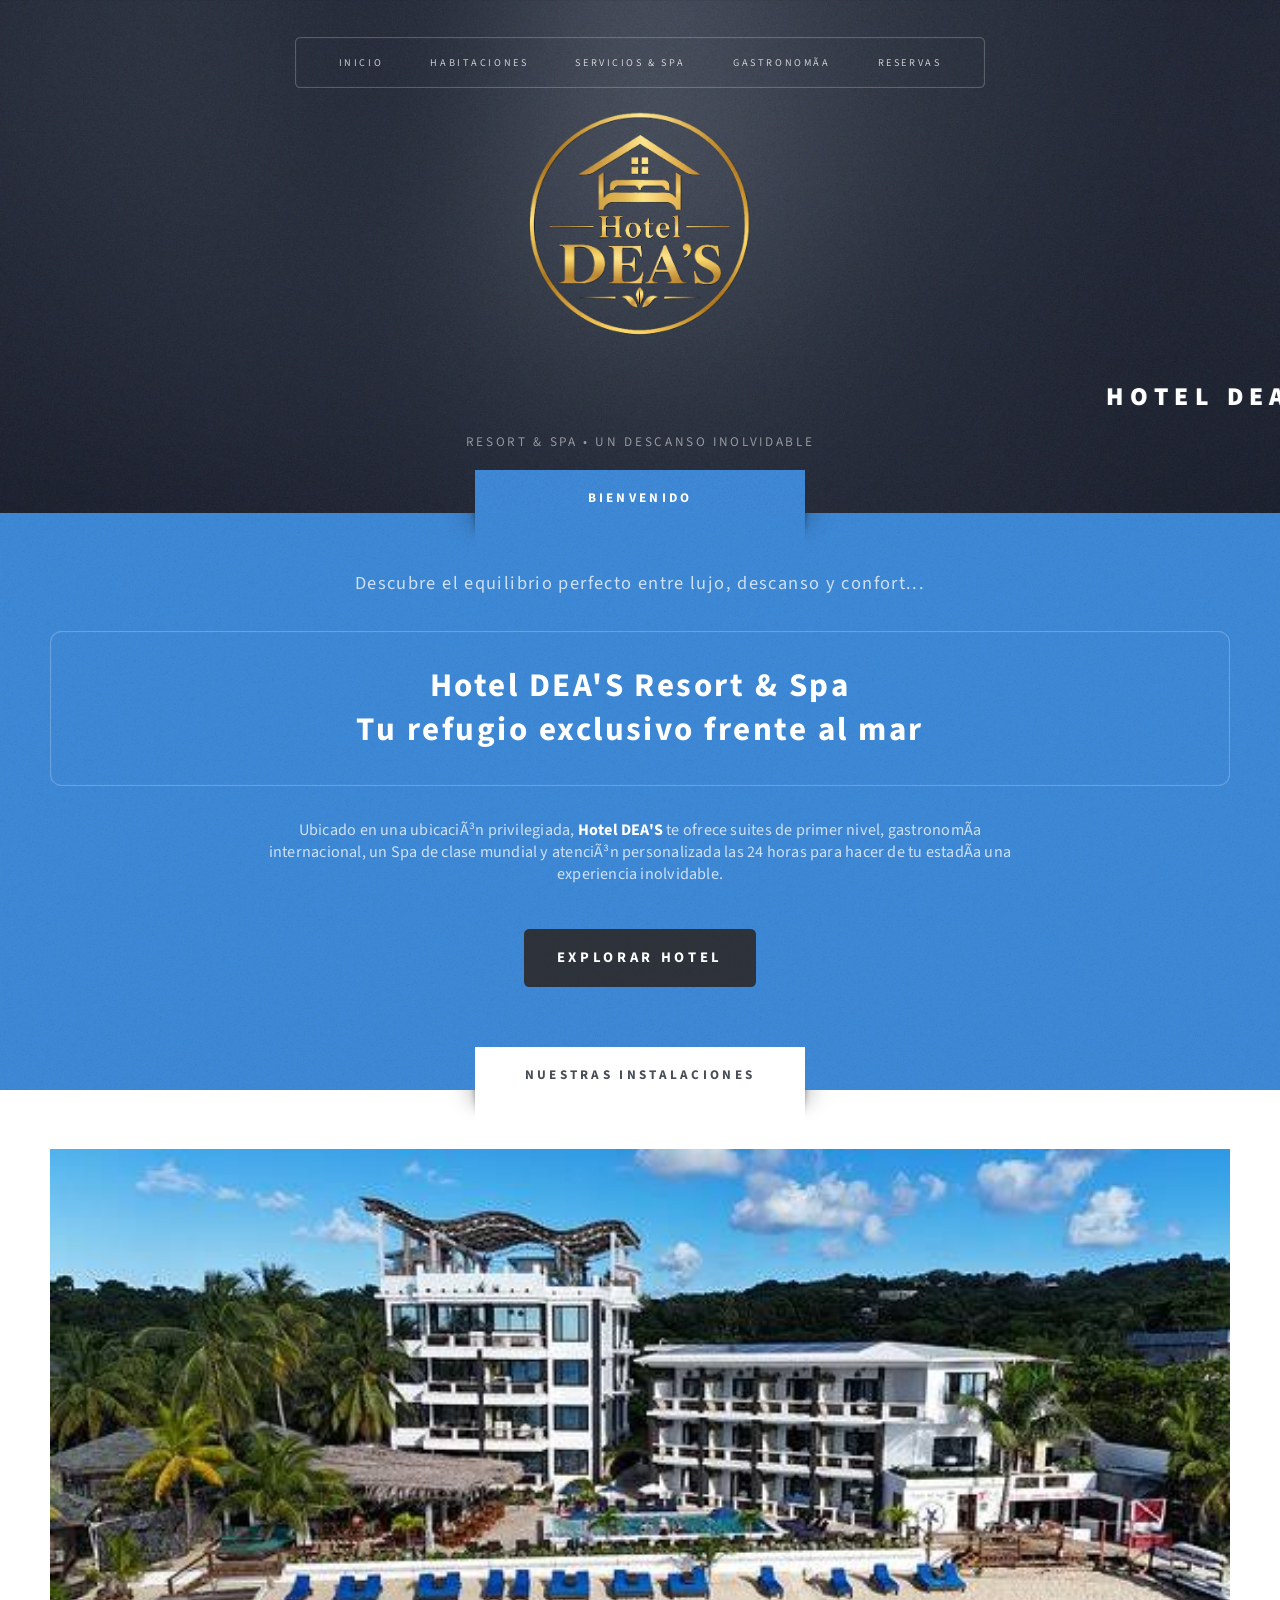
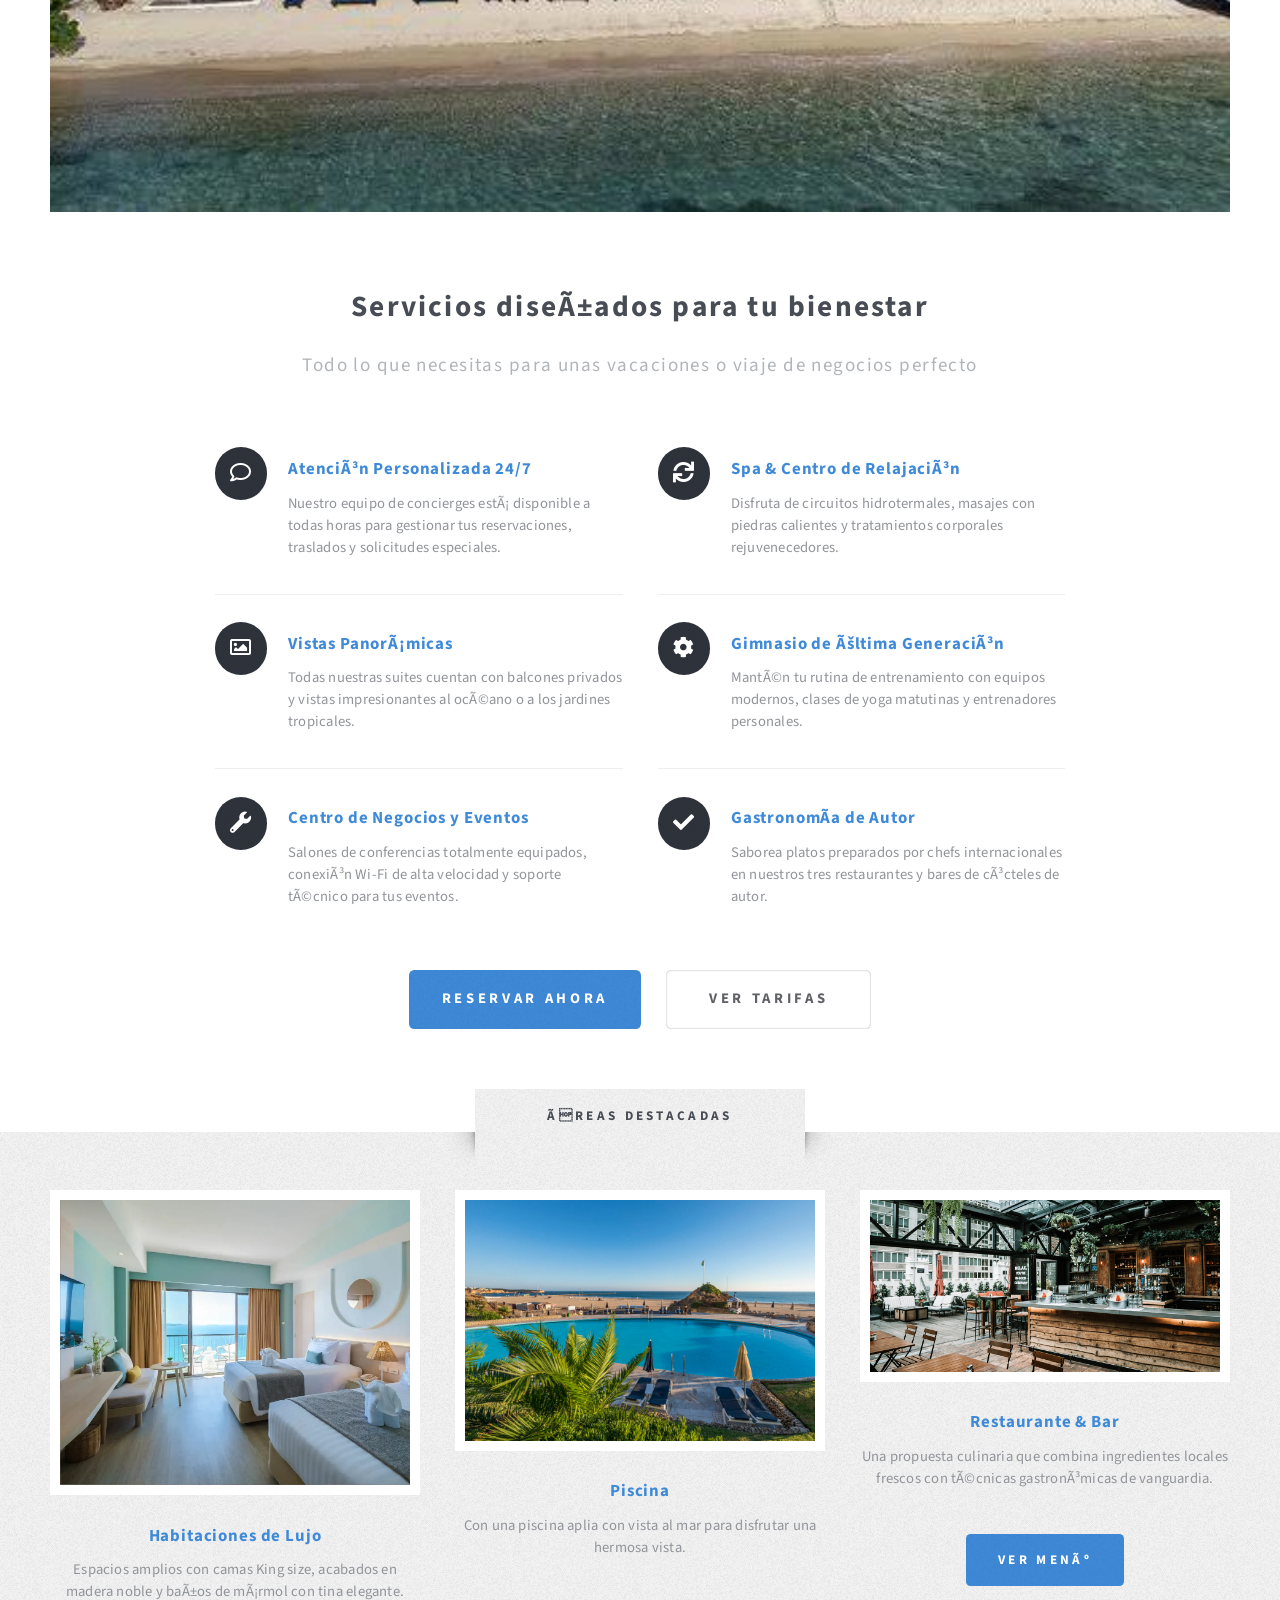
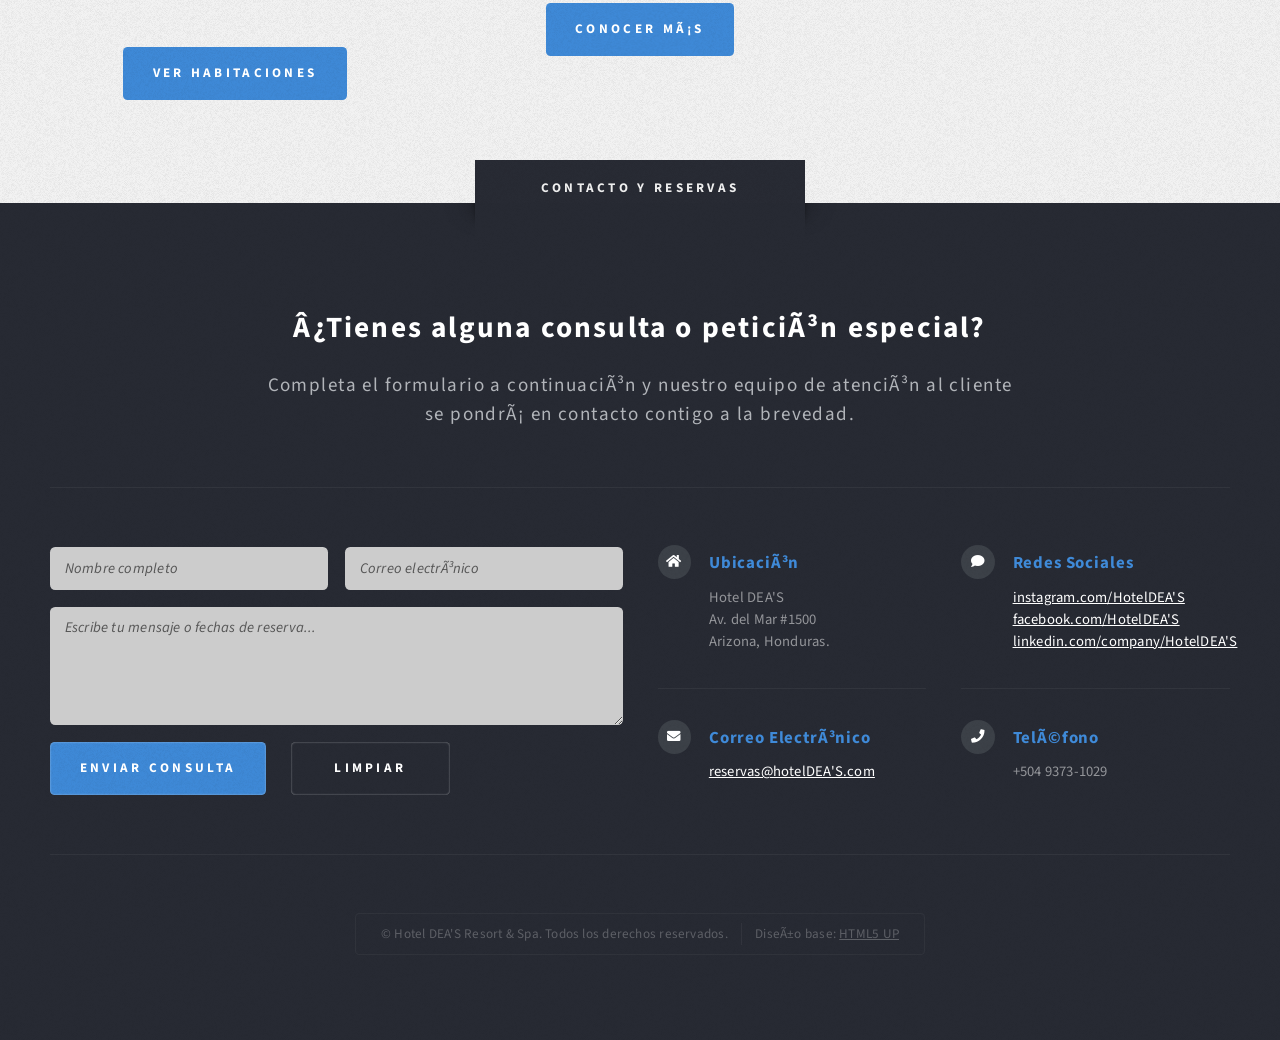
==== index.html @ a870dc94 "Update index.html" ====
<!DOCTYPE HTML>
<!--
	Escape Velocity by HTML5 UP
	html5up.net | @ajlkn
	Free for personal and commercial use under the CCA 3.0 license (html5up.net/license)
-->
<html>
	<head>
		<title>Hotel DEA'S&amp; Spa - Hotel de Lujo</title><bg color="IF90FF>
		<meta charset="utf-8" />
		<meta name="viewport" content="width=device-width, initial-scale=1, user-scalable=no" />
		<link rel="stylesheet" href="assets/css/main.css" />
			<style>
			/* Modal de Habitaciones (añadido) */
			#rooms-modal { display:none; position:fixed; top:0; left:0; width:100%; height:100%; z-index:20000; background:rgba(20,30,50,0.85); overflow-y:auto; padding:3em 1.5em; }
			#rooms-modal.open { display:block; }
			#rooms-modal .rooms-box { position:relative; background:#fff; max-width:72em; margin:0 auto; border-radius:0.35em; padding:3em 2.5em 2.5em; }
			#rooms-modal .rooms-close { position:absolute; top:0.5em; right:0.75em; background:none; border:0; box-shadow:none; color:#484d55; font-size:2em; line-height:1; height:auto; min-width:0; padding:0 0.25em; cursor:pointer; text-transform:none; letter-spacing:0; }
			#rooms-modal .rooms-close:hover { background:none; color:#3f8ad8; }
			#rooms-modal h2.rooms-title { text-align:center; font-size:1.75em; letter-spacing:0.075em; margin:0 0 0.25em 0; }
			#rooms-modal p.rooms-sub { text-align:center; margin:0 0 2em 0; }
			#rooms-modal h3.rooms-group { margin:1.5em 0 1em 0; padding-bottom:0.5em; border-bottom:solid 1px #eee; letter-spacing:0.05em; }
			#rooms-modal .rooms-grid { display:flex; flex-wrap:wrap; margin:0 -1em; }
			#rooms-modal .room-card { width:33.3333%; padding:0 1em; margin-bottom:2em; }
			#rooms-modal .room-card img { display:block; width:100%; height:12em; object-fit:cover; border-radius:0.35em; margin-bottom:1em; background:#eee; }
			#rooms-modal .room-card h4 { font-weight:700; color:#484d55; font-size:1.1em; margin:0 0 0.25em 0; }
			#rooms-modal .room-card p { margin:0 0 0.75em 0; font-size:0.9em; line-height:1.5em; }
			#rooms-modal .room-price { color:#3f8ad8; font-weight:700; font-size:1.2em; margin-bottom:0.75em !important; }
			#rooms-modal .room-price small { color:#919499; font-weight:400; font-size:0.7em; }
			#rooms-modal .room-card.highlight-card img { box-shadow:0 0 0 4px #3f8ad8; }
			#rooms-modal .room-card .button { min-width:0; width:100%; height:3em; line-height:3em; font-size:0.8em; }
			@media screen and (max-width: 980px) { #rooms-modal .room-card { width:50%; } }
			@media screen and (max-width: 736px) { #rooms-modal { padding:1em 0.5em; } #rooms-modal .rooms-box { padding:3em 1em 1em; } #rooms-modal .room-card { width:100%; } }
		</style>
	</head>
	<body class="homepage is-preload">
		<div id="page-wrapper">

			<!-- Header -->
				<section id="header" class="wrapper">

					<!-- Logo -->
						<div id="logo">
                            <img src='images/Hotel logo.png' height="260" width="260"><br>
                            <br>
						<marquee> 
							<h1><a href="index.html">Hotel DEA'S</a></h1>
						</marquee>
							<p>Resort &amp; Spa &bull; Un descanso inolvidable</p>
						</div>

					<!-- Nav -->
						<nav id="nav">
							<ul>
								<li class="current"><a href="index.html">Inicio</a></li>
								<li>
									<a href="#habitaciones">Habitaciones</a>
									<ul>
										<li><a href="#hab-amplia">Habitacion Amplia</a></li>
										<li><a href="#hab-junior">Habitacion Junior</a></li>
										<li><a href="#hab-premium">Habitación Premium</a></li>
										<li>
											<a href="#">Experiencias VIP</a>
											<ul>
												<li><a href="#hab-balcon">Habitaion con Balcón</a></li>
												<li><a href="#hab-piscina">Piscina Privada</a></li>
												<li><a href="#hab-chef">Chef en Habitación</a></li>
												<li><a href="#hab-mayordomo">Servicio de Mayordomo</a></li>
											</ul>
										</li>
										<li><a href="#">Ofertas Especiales</a></li>
									</ul>
								</li>
								<li><a href="left-sidebar.html">Servicios &amp; Spa</a></li>
								<li><a href="right-sidebar.html">Gastronomía</a></li>
								<li><a href="no-sidebar.html">Reservas</a></li>
							</ul>
						</nav>

				</section>

			<!-- Intro -->
				<section id="intro" class="wrapper style1">
					<div class="title">Bienvenido</div>
					<div class="container">
						<p class="style1">Descubre el equilibrio perfecto entre lujo, descanso y confort...</p>
						<p class="style2">
							Hotel DEA'S Resort &amp; Spa<br class="mobile-hide" />
							Tu refugio exclusivo frente al mar
						</p>
						<p class="style3">Ubicado en una ubicación privilegiada, <strong>Hotel DEA'S</strong> te ofrece suites de primer nivel, gastronomía internacional, un Spa de clase mundial y atención personalizada las 24 horas para hacer de tu estadía una experiencia inolvidable.</p>
						<ul class="actions">
							<li><a href="#main" class="button style3 large">Explorar Hotel</a></li>
						</ul>
					</div>
				</section>

			<!-- Main -->
				<section id="main" class="wrapper style2">
					<div class="title">Nuestras Instalaciones</div>
					<div class="container">

						<!-- Image -->
							<a href="#" class="image featured">
								<img src='images/INSTAA.jpg'  alt="Vista exterior de Hotel DEA'S Resort" />
							</a>

						<!-- Features -->
							<section id="features">
								<header class="style1">
									<h2>Servicios diseñados para tu bienestar</h2>
									<p>Todo lo que necesitas para unas vacaciones o viaje de negocios perfecto</p>
								</header>
								<div class="feature-list">
									<div class="row">
										<div class="col-6 col-12-medium">
											<section>
												<h3 class="icon fa-comment">Atención Personalizada 24/7</h3>
												<p>Nuestro equipo de concierges está disponible a todas horas para gestionar tus reservaciones, traslados y solicitudes especiales.</p>
											</section>
										</div>
										<div class="col-6 col-12-medium">
											<section>
												<h3 class="icon solid fa-sync">Spa &amp; Centro de Relajación</h3>
												<p>Disfruta de circuitos hidrotermales, masajes con piedras calientes y tratamientos corporales rejuvenecedores.</p>
											</section>
										</div>
										<div class="col-6 col-12-medium">
											<section>
												<h3 class="icon fa-image">Vistas Panorámicas</h3>
												<p>Todas nuestras suites cuentan con balcones privados y vistas impresionantes al océano o a los jardines tropicales.</p>
											</section>
										</div>
										<div class="col-6 col-12-medium">
											<section>
												<h3 class="icon solid fa-cog">Gimnasio de Última Generación</h3>
												<p>Mantén tu rutina de entrenamiento con equipos modernos, clases de yoga matutinas y entrenadores personales.</p>
											</section>
										</div>
										<div class="col-6 col-12-medium">
											<section>
												<h3 class="icon solid fa-wrench">Centro de Negocios y Eventos</h3>
												<p>Salones de conferencias totalmente equipados, conexión Wi-Fi de alta velocidad y soporte técnico para tus eventos.</p>
											</section>
										</div>
										<div class="col-6 col-12-medium">
											<section>
												<h3 class="icon solid fa-check">Gastronomía de Autor</h3>
												<p>Saborea platos preparados por chefs internacionales en nuestros tres restaurantes y bares de cócteles de autor.</p>
											</section>
										</div>
									</div>
								</div>
								<ul class="actions special">
									<li><a href="#" class="button style1 large">Reservar Ahora</a></li>
									<li><a href="#" class="button style2 large">Ver Tarifas</a></li>
								</ul>
							</section>

					</div>
				</section>

			<!-- Highlights -->
				<section id="highlights" class="wrapper style3">
					<div class="title">Áreas Destacadas</div>
					<div class="container">
						<div class="row aln-center">
							<div class="col-4 col-12-medium">
								<section class="highlight">
									<a href="#" class="image featured"><img src='images/Hbitacion Hotel.webp' alt="Habitaciones Deluxe" /></a>
									<h3><a href="#">Habitaciones de Lujo</a></h3>
									<p>Espacios amplios con camas King size, acabados en madera noble y baños de mármol con tina elegante.</p>
									<ul class="actions">
										<li><a href="#" class="button style1">Ver Habitaciones</a></li>
									</ul>
								</section>
							</div>
							<div class="col-4 col-12-medium">
								<section class="highlight">
									<a href="#" class="image featured"><img src='images/Piscina Hotel.jpg' alt="Piscina Infinity" /></a>
									<h3><a href="#">Piscina</a></h3>
									<p>Con una piscina aplia con vista al mar para disfrutar una hermosa vista.</p>
									<ul class="actions">
										<li><a href="#" class="button style1">Conocer Más</a></li>
									</ul>
								</section>
							</div>
							<div class="col-4 col-12-medium">
								<section class="highlight">
									<a href="#" class="image featured"><img src='images/Restaurante, bar Hotel.png' alt="Restaurante Gourmet" /></a>
									<h3><a href="#">Restaurante &amp; Bar</a></h3>
									<p>Una propuesta culinaria que combina ingredientes locales frescos con técnicas gastronómicas de vanguardia.</p>
									<ul class="actions">
										<li><a href="#" class="button style1">Ver Menú</a></li>
									</ul>
								</section>
							</div>
						</div>
					</div>
				</section>

			<!-- Footer -->
				<section id="footer" class="wrapper">
					<div class="title">Contacto y Reservas</div>
					<div class="container">
						<header class="style1">
							<h2>¿Tienes alguna consulta o petición especial?</h2>
							<p>
								Completa el formulario a continuación y nuestro equipo de atención al cliente<br />
								se pondrá en contacto contigo a la brevedad.
							</p>
						</header>
						<div class="row">
							<div class="col-6 col-12-medium">

								<!-- Contact Form -->
									<section>
										<form method="post" action="#">
											<div class="row gtr-50">
												<div class="col-6 col-12-small">
													<input type="text" name="name" id="contact-name" placeholder="Nombre completo" />
												</div>
												<div class="col-6 col-12-small">
													<input type="text" name="email" id="contact-email" placeholder="Correo electrónico" />
												</div>
												<div class="col-12">
													<textarea name="message" id="contact-message" placeholder="Escribe tu mensaje o fechas de reserva..." rows="4"></textarea>
												</div>
												<div class="col-12">
													<ul class="actions">
														<li><input type="submit" class="style1" value="Enviar Consulta" /></li>
														<li><input type="reset" class="style2" value="Limpiar" /></li>
													</ul>
												</div>
											</div>
										</form>
									</section>

							</div>
							<div class="col-6 col-12-medium">

								<!-- Contact -->
									<section class="feature-list small">
										<div class="row">
											<div class="col-6 col-12-small">
												<section>
													<h3 class="icon solid fa-home">Ubicación</h3>
													<p>
														Hotel DEA'S<br />
														Av. del Mar #1500<br />
														Arizona, Honduras.
													</p>
												</section>
											</div>
											<div class="col-6 col-12-small">
												<section>
													<h3 class="icon solid fa-comment">Redes Sociales</h3>
													<p>
														<a href="#">instagram.com/HotelDEA'S</a><br />
														<a href="#">facebook.com/HotelDEA'S</a><br />
														<a href="#">linkedin.com/company/HotelDEA'S</a>
													</p>
												</section>
											</div>
											<div class="col-6 col-12-small">
												<section>
													<h3 class="icon solid fa-envelope">Correo Electrónico</h3>
													<p>
														<a href="mailto:reservas@grandhorizon.com">reservas@hotelDEA'S.com</a>
													</p>
												</section>
											</div>
											<div class="col-6 col-12-small">
												<section>
													<h3 class="icon solid fa-phone">Teléfono</h3>
													<p>
														+504 9373-1029
													</p>
												</section>
											</div>
										</div>
									</section>

							</div>
						</div>
						<div id="copyright">
							<ul>
								<li>&copy; Hotel DEA'S Resort &amp; Spa. Todos los derechos reservados.</li><li>Diseño base: <a href="http://html5up.net">HTML5 UP</a></li>
							</ul>
						</div>
					</div>
				</section>

		</div>

		<!-- Modal Habitaciones (añadido) -->
		<div id="rooms-modal" aria-hidden="true">
			<div class="rooms-box">
				<button type="button" class="rooms-close" aria-label="Cerrar">&times;</button>
				<h2 class="rooms-title">Nuestras Habitaciones</h2>
				<p class="rooms-sub">Tarifas por noche en dólares (USD). Impuestos no incluidos.</p>
				<h3 class="rooms-group">Habitaciones</h3>
				<div class="rooms-grid" id="rooms-grid-main"></div>
				<h3 class="rooms-group">Experiencias VIP</h3>
				<div class="rooms-grid" id="rooms-grid-vip"></div>
			</div>
		</div>

		<script>
		(function () {
			var FALLBACK = 'images/Hbitacion Hotel.webp';

			// ====== RUTAS DE IMÁGENES DE LAS HABITACIONES ======
			// Cambia solo estas líneas. Usa "/" o "\\" (doble barra invertida), nunca "\" sola.
			var RUTAS = {
				'hab-amplia':    'images/Habitacion Amplia.jpg',
				'hab-junior':    'images/Pequenita Hotel.jpg',
				'hab-premium':   'images/Premium.jpg',
				'hab-balcon':    'images/Balcon Hotel.jpg',
				'hab-piscina':   'images/Privada.jpg',
				'hab-chef':      'images/Chef.jpg',
				'hab-mayordomo': 'images/Mayordomo.jpg'
			};
			// ===================================================

			var rooms = [
				{ id: 'hab-amplia', name: 'Habitación Amplia', img: RUTAS['hab-amplia'], price: 120, desc: 'Espacio cómodo con cama King size, aire acondicionado y baño privado.' },
				{ id: 'hab-junior', name: 'Habitación Junior', img: RUTAS['hab-junior'], price: 180, desc: 'Suite junior con área de estar, minibar y vista a los jardines.' },
				{ id: 'hab-premium', name: 'Habitación Premium', img: RUTAS['hab-premium'], price: 260, desc: 'Suite de lujo con acabados en madera noble, tina de mármol y vista al mar.' }
			];
			var vip = [
				{ id: 'hab-balcon', name: 'Habitación con Balcón', img: RUTAS['hab-balcon'], price: 320, desc: 'Balcón privado con vista panorámica al océano.' },
				{ id: 'hab-piscina', name: 'Piscina Privada', img: RUTAS['hab-piscina'], price: 450, desc: 'Suite con piscina privada y área de descanso exterior.' },
				{ id: 'hab-chef', name: 'Chef en Habitación', img: RUTAS['hab-chef'], price: 520, desc: 'Cena de autor preparada por un chef en tu habitación.' },
				{ id: 'hab-mayordomo', name: 'Servicio de Mayordomo', img: RUTAS['hab-mayordomo'], price: 600, desc: 'Mayordomo personal disponible las 24 horas durante tu estadía.' }
			];

			function card(r) {
				var d = document.createElement('div');
				d.className = 'room-card';
				d.id = 'card-' + r.id;
				var img = document.createElement('img');
				img.alt = r.name;
				img.src = r.img;
				img.onerror = function () { this.onerror = null; this.src = FALLBACK; };
				var h = document.createElement('h4'); h.textContent = r.name;
				var p = document.createElement('p'); p.textContent = r.desc;
				var pr = document.createElement('p'); pr.className = 'room-price';
				pr.innerHTML = '$' + r.price + ' <small>/ noche</small>';
				var a = document.createElement('a'); a.href = '#footer'; a.className = 'button style1 room-book'; a.textContent = 'Reservar';
				d.appendChild(img); d.appendChild(h); d.appendChild(p); d.appendChild(pr); d.appendChild(a);
				return d;
			}
			rooms.forEach(function (r) { document.getElementById('rooms-grid-main').appendChild(card(r)); });
			vip.forEach(function (r) { document.getElementById('rooms-grid-vip').appendChild(card(r)); });

			var modal = document.getElementById('rooms-modal');
			function openModal(id) {
				Array.prototype.forEach.call(modal.querySelectorAll('.highlight-card'), function (c) { c.classList.remove('highlight-card'); });
				modal.classList.add('open');
				modal.setAttribute('aria-hidden', 'false');
				document.body.style.overflow = 'hidden';
				modal.scrollTop = 0;
				if (id) {
					var c = document.getElementById('card-' + id);
					if (c) { c.classList.add('highlight-card'); modal.scrollTop = c.offsetTop - 80; }
				}
			}
			function closeModal() {
				modal.classList.remove('open');
				modal.setAttribute('aria-hidden', 'true');
				document.body.style.overflow = '';
			}

			// Delegado en captura: funciona también con el menú móvil (navPanel)
			document.addEventListener('click', function (e) {
				var a = e.target.closest ? e.target.closest('a') : null;
				if (a && a.getAttribute('href') && /^#(habitaciones|hab-)/.test(a.getAttribute('href')) && !modal.contains(a)) {
					e.preventDefault();
					e.stopPropagation();
					var href = a.getAttribute('href').slice(1);
					openModal(href === 'habitaciones' ? null : href);
					return;
				}
				if (modal.classList.contains('open')) {
					if (e.target === modal || (e.target.closest && e.target.closest('.rooms-close'))) closeModal();
					else if (a && a.classList.contains('room-book')) closeModal();
				}
			}, true);
			document.addEventListener('keydown', function (e) { if (e.key === 'Escape') closeModal(); });
		})();
		</script>

		<!-- Scripts -->
			<script src="assets/js/jquery.min.js"></script>
			<script src="assets/js/jquery.dropotron.min.js"></script>
			<script src="assets/js/browser.min.js"></script>
			<script src="assets/js/breakpoints.min.js"></script>
			<script src="assets/js/util.js"></script>
			<script src="assets/js/main.js"></script>

	</body>
</html>
---- assets/css/main.css ----
@import url("fontawesome-all.min.css");
@import url("https://fonts.googleapis.com/css?family=Source+Sans+Pro:400,400italic,700,900");

/*
	Escape Velocity by HTML5 UP
	html5up.net | @ajlkn
	Free for personal and commercial use under the CCA 3.0 license (html5up.net/license)
*/

html, body, div, span, applet, object,
iframe, h1, h2, h3, h4, h5, h6, p, blockquote,
pre, a, abbr, acronym, address, big, cite,
code, del, dfn, em, img, ins, kbd, q, s, samp,
small, strike, strong, sub, sup, tt, var, b,
u, i, center, dl, dt, dd, ol, ul, li, fieldset,
form, label, legend, table, caption, tbody,
tfoot, thead, tr, th, td, article, aside,
canvas, details, embed, figure, figcaption,
footer, header, hgroup, menu, nav, output, ruby,
section, summary, time, mark, audio, video {
	margin: 0;
	padding: 0;
	border: 0;
	font-size: 100%;
	font: inherit;
	vertical-align: baseline;}

article, aside, details, figcaption, figure,
footer, header, hgroup, menu, nav, section {
	display: block;}

body {
	line-height: 1;
}

ol, ul {
	list-style: none;
}

blockquote, q {
	quotes: none;
}

	blockquote:before, blockquote:after, q:before, q:after {
		content: '';
		content: none;
	}

table {
	border-collapse: collapse;
	border-spacing: 0;
}

body {
	-webkit-text-size-adjust: none;
}

mark {
	background-color: transparent;
	color: inherit;
}

input::-moz-focus-inner {
	border: 0;
	padding: 0;
}

input, select, textarea {
	-moz-appearance: none;
	-webkit-appearance: none;
	-ms-appearance: none;
	appearance: none;
}

/* Basic */

	@-ms-viewport {
		width: device-width;
	}

	html {
		box-sizing: border-box;
	}

	*, *:before, *:after {
		box-sizing: inherit;
	}

	body.is-preload *, body.is-preload *:before, body.is-preload *:after {
		-moz-animation: none !important;
		-webkit-animation: none !important;
		-ms-animation: none !important;
		animation: none !important;
		-moz-transition: none !important;
		-webkit-transition: none !important;
		-ms-transition: none !important;
		transition: none !important;
	}

	body, input, textarea, select {
		font-family: 'Source Sans Pro', sans-serif;
		font-weight: 400;
		color: #919499;
		font-size: 14pt;
		line-height: 1.75em;
		letter-spacing: 0.025em;
	}

	h1, h2, h3, h4, h5, h6 {
		font-weight: 700;
		color: #484d55;
	}

		h1 a, h2 a, h3 a, h4 a, h5 a, h6 a {
			color: inherit;
			text-decoration: none;
		}

	a {
		-moz-transition: color .25s ease-in-out;
		-webkit-transition: color .25s ease-in-out;
		-ms-transition: color .25s ease-in-out;
		transition: color .25s ease-in-out;
		text-decoration: underline;
		color: #717479;
	}

		a:hover {
			text-decoration: none;
		}

	strong, b {
		font-weight: 700;
		color: #484d55;
	}

	blockquote {
		border-left: solid 0.5em #ddd;
		padding: 1em 0 1em 2em;
		font-style: italic;
	}

	em, i {
		font-style: italic;
	}

	hr {
		border: 0;
		border-top: solid 1px #ddd;
		margin: 2em 0 2em 0;
	}

	sub {
		position: relative;
		top: 0.5em;
		font-size: 0.8em;
	}

	sup {
		position: relative;
		top: -0.5em;
		font-size: 0.8em;
	}

	.nobr {
		white-space: nowrap;
	}

	br.clear {
		clear: both;
	}

	p, ul, ol, dl, table, blockquote, form {
		margin-bottom: 2em;
	}

/* Container */

	.container {
		margin: 0 auto;
		max-width: 100%;
		width: 68em;
	}

		@media screen and (max-width: 1680px) {

			.container {
				width: 70em;
			}

		}

		@media screen and (max-width: 1280px) {

			.container {
				width: calc(100% - 100px);
			}

		}

		@media screen and (max-width: 980px) {

			.container {
				width: calc(100% - 100px);
			}

		}

		@media screen and (max-width: 736px) {

			.container {
				width: calc(100% - 40px);
			}

		}

/* Row */

	.row {
		display: flex;
		flex-wrap: wrap;
		box-sizing: border-box;
		align-items: stretch;
	}

		.row > * {
			box-sizing: border-box;
		}

		.row.gtr-uniform > * > :last-child {
			margin-bottom: 0;
		}

		.row.aln-left {
			justify-content: flex-start;
		}

		.row.aln-center {
			justify-content: center;
		}

		.row.aln-right {
			justify-content: flex-end;
		}

		.row.aln-top {
			align-items: flex-start;
		}

		.row.aln-middle {
			align-items: center;
		}

		.row.aln-bottom {
			align-items: flex-end;
		}

		.row > .imp {
			order: -1;
		}

		.row > .col-1 {
			width: 8.33333%;
		}

		.row > .off-1 {
			margin-left: 8.33333%;
		}

		.row > .col-2 {
			width: 16.66667%;
		}

		.row > .off-2 {
			margin-left: 16.66667%;
		}

		.row > .col-3 {
			width: 25%;
		}

		.row > .off-3 {
			margin-left: 25%;
		}

		.row > .col-4 {
			width: 33.33333%;
		}

		.row > .off-4 {
			margin-left: 33.33333%;
		}

		.row > .col-5 {
			width: 41.66667%;
		}

		.row > .off-5 {
			margin-left: 41.66667%;
		}

		.row > .col-6 {
			width: 50%;
		}

		.row > .off-6 {
			margin-left: 50%;
		}

		.row > .col-7 {
			width: 58.33333%;
		}

		.row > .off-7 {
			margin-left: 58.33333%;
		}

		.row > .col-8 {
			width: 66.66667%;
		}

		.row > .off-8 {
			margin-left: 66.66667%;
		}

		.row > .col-9 {
			width: 75%;
		}

		.row > .off-9 {
			margin-left: 75%;
		}

		.row > .col-10 {
			width: 83.33333%;
		}

		.row > .off-10 {
			margin-left: 83.33333%;
		}

		.row > .col-11 {
			width: 91.66667%;
		}

		.row > .off-11 {
			margin-left: 91.66667%;
		}

		.row > .col-12 {
			width: 100%;
		}

		.row > .off-12 {
			margin-left: 100%;
		}

		.row.gtr-0 {
			margin-top: 0px;
			margin-left: 0px;
		}

			.row.gtr-0 > * {
				padding: 0px 0 0 0px;
			}

			.row.gtr-0.gtr-uniform {
				margin-top: 0px;
			}

				.row.gtr-0.gtr-uniform > * {
					padding-top: 0px;
				}

		.row.gtr-25 {
			margin-top: -12.5px;
			margin-left: -12.5px;
		}

			.row.gtr-25 > * {
				padding: 12.5px 0 0 12.5px;
			}

			.row.gtr-25.gtr-uniform {
				margin-top: -12.5px;
			}

				.row.gtr-25.gtr-uniform > * {
					padding-top: 12.5px;
				}

		.row.gtr-50 {
			margin-top: -25px;
			margin-left: -25px;
		}

			.row.gtr-50 > * {
				padding: 25px 0 0 25px;
			}

			.row.gtr-50.gtr-uniform {
				margin-top: -25px;
			}

				.row.gtr-50.gtr-uniform > * {
					padding-top: 25px;
				}

		.row {
			margin-top: -50px;
			margin-left: -50px;
		}

			.row > * {
				padding: 50px 0 0 50px;
			}

			.row.gtr-uniform {
				margin-top: -50px;
			}

				.row.gtr-uniform > * {
					padding-top: 50px;
				}

		.row.gtr-150 {
			margin-top: -75px;
			margin-left: -75px;
		}

			.row.gtr-150 > * {
				padding: 75px 0 0 75px;
			}

			.row.gtr-150.gtr-uniform {
				margin-top: -75px;
			}

				.row.gtr-150.gtr-uniform > * {
					padding-top: 75px;
				}

		.row.gtr-200 {
			margin-top: -100px;
			margin-left: -100px;
		}

			.row.gtr-200 > * {
				padding: 100px 0 0 100px;
			}

			.row.gtr-200.gtr-uniform {
				margin-top: -100px;
			}

				.row.gtr-200.gtr-uniform > * {
					padding-top: 100px;
				}

		@media screen and (max-width: 1680px) {

			.row {
				display: flex;
				flex-wrap: wrap;
				box-sizing: border-box;
				align-items: stretch;
			}

				.row > * {
					box-sizing: border-box;
				}

				.row.gtr-uniform > * > :last-child {
					margin-bottom: 0;
				}

				.row.aln-left {
					justify-content: flex-start;
				}

				.row.aln-center {
					justify-content: center;
				}

				.row.aln-right {
					justify-content: flex-end;
				}

				.row.aln-top {
					align-items: flex-start;
				}

				.row.aln-middle {
					align-items: center;
				}

				.row.aln-bottom {
					align-items: flex-end;
				}

				.row > .imp-xlarge {
					order: -1;
				}

				.row > .col-1-xlarge {
					width: 8.33333%;
				}

				.row > .off-1-xlarge {
					margin-left: 8.33333%;
				}

				.row > .col-2-xlarge {
					width: 16.66667%;
				}

				.row > .off-2-xlarge {
					margin-left: 16.66667%;
				}

				.row > .col-3-xlarge {
					width: 25%;
				}

				.row > .off-3-xlarge {
					margin-left: 25%;
				}

				.row > .col-4-xlarge {
					width: 33.33333%;
				}

				.row > .off-4-xlarge {
					margin-left: 33.33333%;
				}

				.row > .col-5-xlarge {
					width: 41.66667%;
				}

				.row > .off-5-xlarge {
					margin-left: 41.66667%;
				}

				.row > .col-6-xlarge {
					width: 50%;
				}

				.row > .off-6-xlarge {
					margin-left: 50%;
				}

				.row > .col-7-xlarge {
					width: 58.33333%;
				}

				.row > .off-7-xlarge {
					margin-left: 58.33333%;
				}

				.row > .col-8-xlarge {
					width: 66.66667%;
				}

				.row > .off-8-xlarge {
					margin-left: 66.66667%;
				}

				.row > .col-9-xlarge {
					width: 75%;
				}

				.row > .off-9-xlarge {
					margin-left: 75%;
				}

				.row > .col-10-xlarge {
					width: 83.33333%;
				}

				.row > .off-10-xlarge {
					margin-left: 83.33333%;
				}

				.row > .col-11-xlarge {
					width: 91.66667%;
				}

				.row > .off-11-xlarge {
					margin-left: 91.66667%;
				}

				.row > .col-12-xlarge {
					width: 100%;
				}

				.row > .off-12-xlarge {
					margin-left: 100%;
				}

				.row.gtr-0 {
					margin-top: 0px;
					margin-left: 0px;
				}

					.row.gtr-0 > * {
						padding: 0px 0 0 0px;
					}

					.row.gtr-0.gtr-uniform {
						margin-top: 0px;
					}

						.row.gtr-0.gtr-uniform > * {
							padding-top: 0px;
						}

				.row.gtr-25 {
					margin-top: -12.5px;
					margin-left: -12.5px;
				}

					.row.gtr-25 > * {
						padding: 12.5px 0 0 12.5px;
					}

					.row.gtr-25.gtr-uniform {
						margin-top: -12.5px;
					}

						.row.gtr-25.gtr-uniform > * {
							padding-top: 12.5px;
						}

				.row.gtr-50 {
					margin-top: -25px;
					margin-left: -25px;
				}

					.row.gtr-50 > * {
						padding: 25px 0 0 25px;
					}

					.row.gtr-50.gtr-uniform {
						margin-top: -25px;
					}

						.row.gtr-50.gtr-uniform > * {
							padding-top: 25px;
						}

				.row {
					margin-top: -50px;
					margin-left: -50px;
				}

					.row > * {
						padding: 50px 0 0 50px;
					}

					.row.gtr-uniform {
						margin-top: -50px;
					}

						.row.gtr-uniform > * {
							padding-top: 50px;
						}

				.row.gtr-150 {
					margin-top: -75px;
					margin-left: -75px;
				}

					.row.gtr-150 > * {
						padding: 75px 0 0 75px;
					}

					.row.gtr-150.gtr-uniform {
						margin-top: -75px;
					}

						.row.gtr-150.gtr-uniform > * {
							padding-top: 75px;
						}

				.row.gtr-200 {
					margin-top: -100px;
					margin-left: -100px;
				}

					.row.gtr-200 > * {
						padding: 100px 0 0 100px;
					}

					.row.gtr-200.gtr-uniform {
						margin-top: -100px;
					}

						.row.gtr-200.gtr-uniform > * {
							padding-top: 100px;
						}

		}

		@media screen and (max-width: 1280px) {

			.row {
				display: flex;
				flex-wrap: wrap;
				box-sizing: border-box;
				align-items: stretch;
			}

				.row > * {
					box-sizing: border-box;
				}

				.row.gtr-uniform > * > :last-child {
					margin-bottom: 0;
				}

				.row.aln-left {
					justify-content: flex-start;
				}

				.row.aln-center {
					justify-content: center;
				}

				.row.aln-right {
					justify-content: flex-end;
				}

				.row.aln-top {
					align-items: flex-start;
				}

				.row.aln-middle {
					align-items: center;
				}

				.row.aln-bottom {
					align-items: flex-end;
				}

				.row > .imp-large {
					order: -1;
				}

				.row > .col-1-large {
					width: 8.33333%;
				}

				.row > .off-1-large {
					margin-left: 8.33333%;
				}

				.row > .col-2-large {
					width: 16.66667%;
				}

				.row > .off-2-large {
					margin-left: 16.66667%;
				}

				.row > .col-3-large {
					width: 25%;
				}

				.row > .off-3-large {
					margin-left: 25%;
				}

				.row > .col-4-large {
					width: 33.33333%;
				}

				.row > .off-4-large {
					margin-left: 33.33333%;
				}

				.row > .col-5-large {
					width: 41.66667%;
				}

				.row > .off-5-large {
					margin-left: 41.66667%;
				}

				.row > .col-6-large {
					width: 50%;
				}

				.row > .off-6-large {
					margin-left: 50%;
				}

				.row > .col-7-large {
					width: 58.33333%;
				}

				.row > .off-7-large {
					margin-left: 58.33333%;
				}

				.row > .col-8-large {
					width: 66.66667%;
				}

				.row > .off-8-large {
					margin-left: 66.66667%;
				}

				.row > .col-9-large {
					width: 75%;
				}

				.row > .off-9-large {
					margin-left: 75%;
				}

				.row > .col-10-large {
					width: 83.33333%;
				}

				.row > .off-10-large {
					margin-left: 83.33333%;
				}

				.row > .col-11-large {
					width: 91.66667%;
				}

				.row > .off-11-large {
					margin-left: 91.66667%;
				}

				.row > .col-12-large {
					width: 100%;
				}

				.row > .off-12-large {
					margin-left: 100%;
				}

				.row.gtr-0 {
					margin-top: 0px;
					margin-left: 0px;
				}

					.row.gtr-0 > * {
						padding: 0px 0 0 0px;
					}

					.row.gtr-0.gtr-uniform {
						margin-top: 0px;
					}

						.row.gtr-0.gtr-uniform > * {
							padding-top: 0px;
						}

				.row.gtr-25 {
					margin-top: -8.75px;
					margin-left: -8.75px;
				}

					.row.gtr-25 > * {
						padding: 8.75px 0 0 8.75px;
					}

					.row.gtr-25.gtr-uniform {
						margin-top: -8.75px;
					}

						.row.gtr-25.gtr-uniform > * {
							padding-top: 8.75px;
						}

				.row.gtr-50 {
					margin-top: -17.5px;
					margin-left: -17.5px;
				}

					.row.gtr-50 > * {
						padding: 17.5px 0 0 17.5px;
					}

					.row.gtr-50.gtr-uniform {
						margin-top: -17.5px;
					}

						.row.gtr-50.gtr-uniform > * {
							padding-top: 17.5px;
						}

				.row {
					margin-top: -35px;
					margin-left: -35px;
				}

					.row > * {
						padding: 35px 0 0 35px;
					}

					.row.gtr-uniform {
						margin-top: -35px;
					}

						.row.gtr-uniform > * {
							padding-top: 35px;
						}

				.row.gtr-150 {
					margin-top: -52.5px;
					margin-left: -52.5px;
				}

					.row.gtr-150 > * {
						padding: 52.5px 0 0 52.5px;
					}

					.row.gtr-150.gtr-uniform {
						margin-top: -52.5px;
					}

						.row.gtr-150.gtr-uniform > * {
							padding-top: 52.5px;
						}

				.row.gtr-200 {
					margin-top: -70px;
					margin-left: -70px;
				}

					.row.gtr-200 > * {
						padding: 70px 0 0 70px;
					}

					.row.gtr-200.gtr-uniform {
						margin-top: -70px;
					}

						.row.gtr-200.gtr-uniform > * {
							padding-top: 70px;
						}

		}

		@media screen and (max-width: 980px) {

			.row {
				display: flex;
				flex-wrap: wrap;
				box-sizing: border-box;
				align-items: stretch;
			}

				.row > * {
					box-sizing: border-box;
				}

				.row.gtr-uniform > * > :last-child {
					margin-bottom: 0;
				}

				.row.aln-left {
					justify-content: flex-start;
				}

				.row.aln-center {
					justify-content: center;
				}

				.row.aln-right {
					justify-content: flex-end;
				}

				.row.aln-top {
					align-items: flex-start;
				}

				.row.aln-middle {
					align-items: center;
				}

				.row.aln-bottom {
					align-items: flex-end;
				}

				.row > .imp-medium {
					order: -1;
				}

				.row > .col-1-medium {
					width: 8.33333%;
				}

				.row > .off-1-medium {
					margin-left: 8.33333%;
				}

				.row > .col-2-medium {
					width: 16.66667%;
				}

				.row > .off-2-medium {
					margin-left: 16.66667%;
				}

				.row > .col-3-medium {
					width: 25%;
				}

				.row > .off-3-medium {
					margin-left: 25%;
				}

				.row > .col-4-medium {
					width: 33.33333%;
				}

				.row > .off-4-medium {
					margin-left: 33.33333%;
				}

				.row > .col-5-medium {
					width: 41.66667%;
				}

				.row > .off-5-medium {
					margin-left: 41.66667%;
				}

				.row > .col-6-medium {
					width: 50%;
				}

				.row > .off-6-medium {
					margin-left: 50%;
				}

				.row > .col-7-medium {
					width: 58.33333%;
				}

				.row > .off-7-medium {
					margin-left: 58.33333%;
				}

				.row > .col-8-medium {
					width: 66.66667%;
				}

				.row > .off-8-medium {
					margin-left: 66.66667%;
				}

				.row > .col-9-medium {
					width: 75%;
				}

				.row > .off-9-medium {
					margin-left: 75%;
				}

				.row > .col-10-medium {
					width: 83.33333%;
				}

				.row > .off-10-medium {
					margin-left: 83.33333%;
				}

				.row > .col-11-medium {
					width: 91.66667%;
				}

				.row > .off-11-medium {
					margin-left: 91.66667%;
				}

				.row > .col-12-medium {
					width: 100%;
				}

				.row > .off-12-medium {
					margin-left: 100%;
				}

				.row.gtr-0 {
					margin-top: 0px;
					margin-left: 0px;
				}

					.row.gtr-0 > * {
						padding: 0px 0 0 0px;
					}

					.row.gtr-0.gtr-uniform {
						margin-top: 0px;
					}

						.row.gtr-0.gtr-uniform > * {
							padding-top: 0px;
						}

				.row.gtr-25 {
					margin-top: -12.5px;
					margin-left: -12.5px;
				}

					.row.gtr-25 > * {
						padding: 12.5px 0 0 12.5px;
					}

					.row.gtr-25.gtr-uniform {
						margin-top: -12.5px;
					}

						.row.gtr-25.gtr-uniform > * {
							padding-top: 12.5px;
						}

				.row.gtr-50 {
					margin-top: -25px;
					margin-left: -25px;
				}

					.row.gtr-50 > * {
						padding: 25px 0 0 25px;
					}

					.row.gtr-50.gtr-uniform {
						margin-top: -25px;
					}

						.row.gtr-50.gtr-uniform > * {
							padding-top: 25px;
						}

				.row {
					margin-top: -50px;
					margin-left: -50px;
				}

					.row > * {
						padding: 50px 0 0 50px;
					}

					.row.gtr-uniform {
						margin-top: -50px;
					}

						.row.gtr-uniform > * {
							padding-top: 50px;
						}

				.row.gtr-150 {
					margin-top: -75px;
					margin-left: -75px;
				}

					.row.gtr-150 > * {
						padding: 75px 0 0 75px;
					}

					.row.gtr-150.gtr-uniform {
						margin-top: -75px;
					}

						.row.gtr-150.gtr-uniform > * {
							padding-top: 75px;
						}

				.row.gtr-200 {
					margin-top: -100px;
					margin-left: -100px;
				}

					.row.gtr-200 > * {
						padding: 100px 0 0 100px;
					}

					.row.gtr-200.gtr-uniform {
						margin-top: -100px;
					}

						.row.gtr-200.gtr-uniform > * {
							padding-top: 100px;
						}

		}

		@media screen and (max-width: 736px) {

			.row {
				display: flex;
				flex-wrap: wrap;
				box-sizing: border-box;
				align-items: stretch;
			}

				.row > * {
					box-sizing: border-box;
				}

				.row.gtr-uniform > * > :last-child {
					margin-bottom: 0;
				}

				.row.aln-left {
					justify-content: flex-start;
				}

				.row.aln-center {
					justify-content: center;
				}

				.row.aln-right {
					justify-content: flex-end;
				}

				.row.aln-top {
					align-items: flex-start;
				}

				.row.aln-middle {
					align-items: center;
				}

				.row.aln-bottom {
					align-items: flex-end;
				}

				.row > .imp-small {
					order: -1;
				}

				.row > .col-1-small {
					width: 8.33333%;
				}

				.row > .off-1-small {
					margin-left: 8.33333%;
				}

				.row > .col-2-small {
					width: 16.66667%;
				}

				.row > .off-2-small {
					margin-left: 16.66667%;
				}

				.row > .col-3-small {
					width: 25%;
				}

				.row > .off-3-small {
					margin-left: 25%;
				}

				.row > .col-4-small {
					width: 33.33333%;
				}

				.row > .off-4-small {
					margin-left: 33.33333%;
				}

				.row > .col-5-small {
					width: 41.66667%;
				}

				.row > .off-5-small {
					margin-left: 41.66667%;
				}

				.row > .col-6-small {
					width: 50%;
				}

				.row > .off-6-small {
					margin-left: 50%;
				}

				.row > .col-7-small {
					width: 58.33333%;
				}

				.row > .off-7-small {
					margin-left: 58.33333%;
				}

				.row > .col-8-small {
					width: 66.66667%;
				}

				.row > .off-8-small {
					margin-left: 66.66667%;
				}

				.row > .col-9-small {
					width: 75%;
				}

				.row > .off-9-small {
					margin-left: 75%;
				}

				.row > .col-10-small {
					width: 83.33333%;
				}

				.row > .off-10-small {
					margin-left: 83.33333%;
				}

				.row > .col-11-small {
					width: 91.66667%;
				}

				.row > .off-11-small {
					margin-left: 91.66667%;
				}

				.row > .col-12-small {
					width: 100%;
				}

				.row > .off-12-small {
					margin-left: 100%;
				}

				.row.gtr-0 {
					margin-top: 0px;
					margin-left: 0px;
				}

					.row.gtr-0 > * {
						padding: 0px 0 0 0px;
					}

					.row.gtr-0.gtr-uniform {
						margin-top: 0px;
					}

						.row.gtr-0.gtr-uniform > * {
							padding-top: 0px;
						}

				.row.gtr-25 {
					margin-top: -7.5px;
					margin-left: -7.5px;
				}

					.row.gtr-25 > * {
						padding: 7.5px 0 0 7.5px;
					}

					.row.gtr-25.gtr-uniform {
						margin-top: -7.5px;
					}

						.row.gtr-25.gtr-uniform > * {
							padding-top: 7.5px;
						}

				.row.gtr-50 {
					margin-top: -15px;
					margin-left: -15px;
				}

					.row.gtr-50 > * {
						padding: 15px 0 0 15px;
					}

					.row.gtr-50.gtr-uniform {
						margin-top: -15px;
					}

						.row.gtr-50.gtr-uniform > * {
							padding-top: 15px;
						}

				.row {
					margin-top: -30px;
					margin-left: -30px;
				}

					.row > * {
						padding: 30px 0 0 30px;
					}

					.row.gtr-uniform {
						margin-top: -30px;
					}

						.row.gtr-uniform > * {
							padding-top: 30px;
						}

				.row.gtr-150 {
					margin-top: -45px;
					margin-left: -45px;
				}

					.row.gtr-150 > * {
						padding: 45px 0 0 45px;
					}

					.row.gtr-150.gtr-uniform {
						margin-top: -45px;
					}

						.row.gtr-150.gtr-uniform > * {
							padding-top: 45px;
						}

				.row.gtr-200 {
					margin-top: -60px;
					margin-left: -60px;
				}

					.row.gtr-200 > * {
						padding: 60px 0 0 60px;
					}

					.row.gtr-200.gtr-uniform {
						margin-top: -60px;
					}

						.row.gtr-200.gtr-uniform > * {
							padding-top: 60px;
						}

		}

/* Section/Article */

	section,
	article {
		margin: 0 0 4em 0;
	}

	section > :last-child,
	article > :last-child,
	section:last-child,
	article:last-child {
		margin-bottom: 0;
	}

	header.style1 {
		text-align: center;
		padding: 3em 0 3em 0;
	}

		header.style1 h2 {
			font-weight: 700;
			font-size: 2em;
			letter-spacing: 0.075em;
			line-height: 1.5em;
		}

		header.style1 p {
			color: #b1b4b9;
			display: block;
			margin: 1.15em 0 0 0;
			font-size: 1.3em;
			letter-spacing: 0.075em;
			line-height: 1.5em;
		}

/* Table */

	table {
		width: 100%;
	}

		table.default {
			width: 100%;
		}

			table.default tbody tr:nth-child(2n+2) {
				background: #f4f4f4;
			}

			table.default td {
				padding: 0.5em 1em 0.5em 1em;
			}

			table.default th {
				text-align: left;
				font-weight: 400;
				padding: 0.5em 1em 0.5em 1em;
			}

			table.default thead {
				background: #484d55;
				color: #fff;
			}

			table.default tfoot {
				background: #eee;
			}

/* Form */

	form label {
		display: block;
		font-weight: 700;
		color: #484d55;
		margin: 0.25em 0 0.5em 0;
	}

	form input[type="text"],
	form input[type="email"],
	form input[type="password"],
	form select,
	form textarea {
		-moz-transition: all .25s ease-in-out;
		-webkit-transition: all .25s ease-in-out;
		-ms-transition: all .25s ease-in-out;
		transition: all .25s ease-in-out;
		-webkit-appearance: none;
		display: block;
		border: 0;
		background: #eee;
		box-shadow: inset 0px 0px 1px 0px #a0a1a7;
		border-radius: 0.35em;
		width: 100%;
		padding: 0.75em 1em 0.75em 1em;
	}

		form input[type="text"]:focus,
		form input[type="email"]:focus,
		form input[type="password"]:focus,
		form select:focus,
		form textarea:focus {
			background: #f8f8f8;
		}

	form input[type="text"],
	form input[type="email"]
	input[type="password"] {
		line-height: 1em;
	}

	form select {
		line-height: 1em;
	}

	form textarea {
		min-height: 8em;
	}

	form ul.actions {
		margin-top: 0;
	}

	form ::-webkit-input-placeholder {
		color: #555 !important;
		font-style: italic;
		line-height: 1.35em;
	}

	form :-moz-placeholder {
		color: #555 !important;
		font-style: italic;
	}

	form ::-moz-placeholder {
		color: #555 !important;
		font-style: italic;
	}

	form :-ms-input-placeholder {
		color: #555 !important;
		font-style: italic;
	}

	form ::-moz-focus-inner {
		border: 0;
	}

/* Image */

	.image {
		display: inline-block;
	}

		.image img {
			display: block;
			width: 100%;
		}

		.image.fit {
			display: block;
			width: 100%;
		}

		.image.left {
			float: left;
			margin: 0 2em 2em 0;
		}

		.image.centered {
			display: block;
			margin: 0 0 2em 0;
		}

			.image.centered img {
				margin: 0 auto;
				width: auto;
			}

		.image.featured {
			display: block;
			width: 100%;
			margin: 0 0 2em 0;
		}

/* Button */

	input[type="button"],
	input[type="submit"],
	input[type="reset"],
	button,
	.button {
		-moz-transition: all .25s ease-in-out;
		-webkit-transition: all .25s ease-in-out;
		-ms-transition: all .25s ease-in-out;
		transition: all .25s ease-in-out;
		display: inline-block;
		background: #444;
		text-align: center;
		text-transform: uppercase;
		font-weight: 700;
		letter-spacing: 0.25em;
		text-decoration: none;
		border-radius: 0.35em;
		border: 0;
		outline: 0;
		cursor: pointer;
		padding: 0 2.25em 0 2.25em;
		font-size: 0.9em;
		min-width: 12em;
		height: 4em;
		line-height: 4em;
	}

		input[type="button"]:hover,
		input[type="submit"]:hover,
		input[type="reset"]:hover,
		button:hover,
		.button:hover {
			background-color: #5aa0ec;
		}

		input[type="button"].large,
		input[type="submit"].large,
		input[type="reset"].large,
		button.large,
		.button.large {
			font-size: 1em;
			min-width: 14em;
		}

		input[type="button"].style1,
		input[type="submit"].style1,
		input[type="reset"].style1,
		button.style1,
		.button.style1 {
			background: #3f8ad8 url("images/overlay.png");
			color: #fff;
		}

			input[type="button"].style1:hover,
			input[type="submit"].style1:hover,
			input[type="reset"].style1:hover,
			button.style1:hover,
			.button.style1:hover {
				background-color: #5aa0ec;
			}

			input[type="button"].style1:active,
			input[type="submit"].style1:active,
			input[type="reset"].style1:active,
			button.style1:active,
			.button.style1:active {
				background-color: #2f74c0;
			}

		input[type="button"].style2,
		input[type="submit"].style2,
		input[type="reset"].style2,
		button.style2,
		.button.style2 {
			background: none;
			color: #606167;
			box-shadow: inset 0px 0px 2px 0px #a0a1a7;
		}

			input[type="button"].style2:hover,
			input[type="submit"].style2:hover,
			input[type="reset"].style2:hover,
			button.style2:hover,
			.button.style2:hover {
				box-shadow: inset 0px 0px 2px 0px #606167;
			}

			input[type="button"].style2:active,
			input[type="submit"].style2:active,
			input[type="reset"].style2:active,
			button.style2:active,
			.button.style2:active {
				box-shadow: inset 0px 0px 2px 0px #202127;
			}

		input[type="button"].style3,
		input[type="submit"].style3,
		input[type="reset"].style3,
		button.style3,
		.button.style3 {
			background: #2f333b url("images/overlay.png");
			color: #fff;
		}

			input[type="button"].style3:hover,
			input[type="submit"].style3:hover,
			input[type="reset"].style3:hover,
			button.style3:hover,
			.button.style3:hover {
				background-color: #3f434b;
			}

			input[type="button"].style3:active,
			input[type="submit"].style3:active,
			input[type="reset"].style3:active,
			button.style3:active,
			.button.style3:active {
				background-color: #1f232b;
			}

/* List */

	ul {
		list-style: disc;
		padding-left: 1em;
	}

		ul li {
			padding-left: 0.5em;
		}

		ul.style2 {
			list-style: none;
			padding-left: 0;
		}

			ul.style2 li {
				border-top: solid 1px #eee;
				padding: 1.5em 0 0 0;
				margin: 1.5em 0 0 0;
			}

				ul.style2 li:first-child {
					border-top: 0;
					padding-top: 0;
					margin-top: 0;
				}

		ul.style3 {
			list-style: none;
			padding-left: 0;
		}

			ul.style3 li {
				border-top: solid 1px #eee;
				padding: 0.5em 0 0 0;
				margin: 0.5em 0 0 0;
			}

				ul.style3 li:first-child {
					border-top: 0;
					padding-top: 0;
					margin-top: 0;
				}

	ol {
		list-style: decimal;
		padding-left: 1.25em;
	}

		ol li {
			padding-left: 0.25em;
		}

/* Actions */

	ul.actions {
		list-style: none;
		padding-left: 0;
		margin: 3em 0 0 0;
	}

		ul.actions li {
			display: inline-block;
			margin: 0 0.75em 0 0.75em;
			padding-left: 0;
		}

			ul.actions li:first-child {
				margin-left: 0;
			}

			ul.actions li:last-child {
				margin-right: 0;
			}

		ul.actions.special {
			text-align: center;
		}

/* Feature List */

	.feature-list {
		max-width: 58em;
		margin-left: auto;
		margin-right: auto;
		position: relative;
		top: 0.75em;
	}

		.feature-list section {
			border-top: solid 1px #eee;
			padding-top: 3em;
			padding-left: 5em;
			position: relative;
		}

		@media screen and (min-width: 981px) {

			.feature-list > .row > :nth-child(-n + 2) > section {
				border-top: 0;
				padding-top: 0;
			}

		}

		.feature-list h3 {
			color: #3f8ad8 !important;
			margin: -0.35em 0 0.75em 0;
			font-size: 1.15em;
			letter-spacing: 0.05em;
		}

			.feature-list h3:before {
				display: block;
				color: #fff;
				background: #2f333b url("images/overlay.png");
				border-radius: 2.5em;
				text-align: center;
				width: 2.5em;
				height: 2.5em;
				line-height: 2.5em;
				margin-right: 0.75em;
				position: absolute;
				left: 0;
				margin-top: -0.5em;
			}

		.feature-list.small section {
			padding-left: 3.5em;
		}

		.feature-list.small h3:before {
			font-size: 0.8em;
		}

/* Icons */

	.icon {
		text-decoration: none;
		text-decoration: none;
	}

		.icon:before {
			-moz-osx-font-smoothing: grayscale;
			-webkit-font-smoothing: antialiased;
			display: inline-block;
			font-style: normal;
			font-variant: normal;
			text-rendering: auto;
			line-height: 1;
			text-transform: none !important;
			font-family: 'Font Awesome 5 Free';
			font-weight: 400;
		}

		.icon:before {
			line-height: inherit;
			font-size: 1.25em;
		}

		.icon > .label {
			display: none;
		}

		.icon.solid:before {
			font-weight: 900;
		}

		.icon.brands:before {
			font-family: 'Font Awesome 5 Brands';
		}

/* Box */

	.box header {
		margin: 0 0 1.5em 0;
	}

		.box header.style1 {
			position: relative;
			margin: -0.5em 0 0 0;
			padding-top: 0;
		}

	.box h2 {
		margin: 0 0 0.75em 0;
		font-size: 1.15em;
		letter-spacing: 0.05em;
	}

	.box h3 {
		margin: 0 0 0.5em 0;
		font-size: 1em;
		font-weight: 600;
		letter-spacing: 0.05em;
	}

	.box.post-excerpt .image.left {
		position: relative;
		top: 0.5em;
		width: 5em;
	}

	.box.post-excerpt h3, .box.post-excerpt p {
		margin-left: 7em;
	}

/* Wrapper */

	.wrapper {
		position: relative;
		padding: 6em 0 9em 0;
	}

		.wrapper .title {
			position: absolute;
			top: 0;
			left: 50%;
			text-align: center;
			text-transform: uppercase;
			display: block;
			font-weight: 700;
			letter-spacing: 0.25em;
			font-size: 0.9em;
			width: 25em;
			height: 3.25em;
			top: -3.25em;
			line-height: 3.25em;
			margin-bottom: -3.25em;
			margin-left: -12.5em;
			padding-top: 0.5em;
		}

			.wrapper .title:before {
				content: '';
				position: absolute;
				bottom: -38px;
				left: -35px;
				width: 35px;
				height: 38px;
				background: url("images/shadow.png");
			}

			.wrapper .title:after {
				-moz-transform: scaleX(-1);
				-webkit-transform: scaleX(-1);
				-ms-transform: scaleX(-1);
				transform: scaleX(-1);
				content: '';
				position: absolute;
				bottom: -38px;
				right: -35px;
				width: 35px;
				height: 38px;
				background: url("images/shadow.png");
			}

		.wrapper.style1 {
			background: #3f8ad8 url("images/overlay.png");
			color: #eee;
			color: rgba(255, 255, 255, 0.75);
		}

			.wrapper.style1 .title {
				background: #3f8ad8 url("images/overlay.png");
				color: #fff;
			}

			.wrapper.style1 h1, .wrapper.style1 h2, .wrapper.style1 h3, .wrapper.style1 h4, .wrapper.style1 h5, .wrapper.style1 h6, .wrapper.style1 strong, .wrapper.style1 b, .wrapper.style1 a {
				color: #fff;
			}

		.wrapper.style2 {
			background: #fff;
		}

			.wrapper.style2 .title {
				background: #fff;
				color: #484d55;
			}

		.wrapper.style3 {
			background: #f3f3f3 url("images/overlay.png");
		}

			.wrapper.style3 .title {
				background: #f3f3f3 url("images/overlay.png");
				color: #484d55;
			}

			.wrapper.style3 .image {
				border: solid 10px #fff;
			}

/* Page Wrapper */

	#page-wrapper > section {
		margin-bottom: 0;
	}

/* Header */

	#header {
		display: -moz-flex;
		display: -webkit-flex;
		display: -ms-flex;
		display: flex;
		-moz-align-items: center;
		-webkit-align-items: center;
		-ms-align-items: center;
		align-items: center;
		-moz-justify-content: center;
		-webkit-justify-content: center;
		-ms-justify-content: center;
		justify-content: center;
		position: relative;
		height: 24em;
		background: url("../../images/banner.jpg") center center;
		background-size: cover;
		padding: 0;
	}

		#header:before {
			content: '';
			position: absolute;
			top: 0;
			left: 0;
			width: 100%;
			height: 100%;
			background: url("images/overlay.png");
		}

		.homepage #header {
			height: 35em;
		}

/* Logo */

	#logo {
		width: 100%;
		text-align: center;
		position: relative;
		top: 1.5em;
	}

		#logo h1 {
			font-weight: 900;
			text-transform: uppercase;
			color: #fff;
			font-size: 2em;
			letter-spacing: 0.25em;
		}

		#logo p {
			color: #eee;
			color: rgba(255, 255, 255, 0.5);
			text-transform: uppercase;
			margin: 1.25em 0 0 0;
			display: block;
			letter-spacing: 0.2em;
			font-size: 0.9em;
		}

/* Nav */

	#nav {
		position: absolute;
		display: block;
		top: 2.5em;
		left: 0;
		width: 100%;
		text-align: center;
	}

		#nav > ul {
			display: inline-block;
			border-radius: 0.35em;
			box-shadow: inset 0px 0px 1px 1px rgba(255, 255, 255, 0.25);
			padding: 0 1.5em 0 1.5em;
		}

			#nav > ul > li {
				display: inline-block;
				text-align: center;
				padding: 0 1.5em 0 1.5em;
			}

				#nav > ul > li > ul {
					display: none;
				}

				#nav > ul > li > a, #nav > ul > li > span {
					display: block;
					color: #eee;
					color: rgba(255, 255, 255, 0.75);
					text-transform: uppercase;
					text-decoration: none;
					font-size: 0.7em;
					letter-spacing: 0.25em;
					height: 5em;
					line-height: 5em;
					-moz-transition: all .25s ease-in-out;
					-webkit-transition: all .25s ease-in-out;
					-o-transition: all .25s ease-in-out;
					-ms-transition: all .25s ease-in-out;
					transition: all .25s ease-in-out;
					outline: 0;
				}

				#nav > ul > li:hover > a {
					color: #fff;
				}

				#nav > ul > li.active > a, #nav > ul > li.active > span {
					color: #fff;
				}

	.dropotron {
		background: #222835 url("images/overlay.png");
		background-color: rgba(44, 50, 63, 0.925);
		padding: 1.25em 1em 1.25em 1em;
		border-radius: 0.35em;
		box-shadow: inset 0px 0px 1px 1px rgba(255, 255, 255, 0.25);
		min-width: 12em;
		text-align: left;
		margin-top: -1.25em;
		margin-left: -1px;
		list-style: none;
	}

		.dropotron.level-0 {
			margin-top: -1px;
			margin-left: 0;
			border-top-left-radius: 0;
			border-top-right-radius: 0;
		}

		.dropotron a, .dropotron span {
			-moz-transition: all .25s ease-in-out;
			-webkit-transition: all .25s ease-in-out;
			-ms-transition: all .25s ease-in-out;
			transition: all .25s ease-in-out;
			display: block;
			color: #eee;
			color: rgba(255, 255, 255, 0.75);
			text-transform: uppercase;
			text-decoration: none;
			font-size: 0.7em;
			letter-spacing: 0.25em;
			border-top: solid 1px rgba(255, 255, 255, 0.15);
			line-height: 3em;
		}

		.dropotron li {
			padding-left: 0;
		}

			.dropotron li:first-child a, .dropotron li:first-child span {
				border-top: 0;
			}

			.dropotron li:hover > a, .dropotron li:hover > span {
				color: #fff;
			}

/* Intro */

	#intro {
		padding-bottom: 8em;
		text-align: center;
	}

		#intro p.style1 {
			font-size: 1.5em;
			letter-spacing: 0.075em;
		}

		#intro p.style2 {
			font-weight: 700;
			color: #fff;
			border-radius: 0.35em;
			box-shadow: inset 0px 0px 1px 1px rgba(255, 255, 255, 0.25);
			font-size: 2.75em;
			letter-spacing: 0.075em;
			line-height: 1.35em;
			padding: 1em 0 1em 0;
			margin-bottom: 1em;
		}

			#intro p.style2 a {
				color: inherit;
				text-decoration: none;
			}

		#intro p.style3 {
			font-size: 1.1em;
			width: 48em;
			margin: 0 auto;
		}

/* Features */

	#features header.style1 {
		padding-bottom: 5em;
	}

	#features ul.actions {
		margin-top: 5em;
	}

/* Highlights */

	#highlights .highlight {
		text-align: center;
	}

		#highlights .highlight h3 {
			color: #3f8ad8;
			margin: 0 0 0.75em 0;
			font-size: 1.15em;
			letter-spacing: 0.05em;
		}

/* Main */

/* Footer */

	#footer {
		background: #282b34 url("images/overlay.png");
		color: #eee;
		color: rgba(255, 255, 255, 0.5);
		padding-bottom: 6em;
	}

		#footer h1, #footer h2, #footer h3, #footer h4, #footer h5, #footer h6, #footer strong, #footer b, #footer a {
			color: #fff;
		}

		#footer hr {
			border-top-color: #333;
			border-top-color: rgba(255, 255, 255, 0.05);
		}

		#footer form input[type="text"],
		#footer form input[type="email"],
		#footer form input[type="password"],
		#footer form select,
		#footer form textarea {
			background: #ccc;
			box-shadow: none;
		}

			#footer form input[type="text"]:focus,
			#footer form input[type="email"]:focus,
			#footer form input[type="password"]:focus,
			#footer form select:focus,
			#footer form textarea:focus {
				background: #fff;
			}

		#footer input[type="button"],
		#footer input[type="submit"],
		#footer input[type="reset"],
		#footer button,
		#footer .button {
			color: #fff;
			box-shadow: inset 0px 0px 2px 0px rgba(255, 255, 255, 0.5);
		}

			#footer input[type="button"]:hover,
			#footer input[type="submit"]:hover,
			#footer input[type="reset"]:hover,
			#footer button:hover,
			#footer .button:hover {
				color: #fff;
				box-shadow: inset 0px 0px 2px 0px rgba(255, 255, 255, 0.65);
			}

			#footer input[type="button"]:active,
			#footer input[type="submit"]:active,
			#footer input[type="reset"]:active,
			#footer button:active,
			#footer .button:active {
				box-shadow: inset 0px 0px 2px 0px rgba(255, 255, 255, 0.75);
			}

			#footer input[type="button"].style2:active,
			#footer input[type="submit"].style2:active,
			#footer input[type="reset"].style2:active,
			#footer button.style2:active,
			#footer .button.style2:active {
				box-shadow: inset 0px 0px 2px 0px rgba(255, 255, 255, 0.75);
			}

		#footer .title {
			background: #282b34 url("images/overlay.png");
			color: #eee;
		}

		#footer header.style1 {
			padding-bottom: 6em;
			margin-bottom: 6em;
			border-bottom: solid 1px rgba(255, 255, 255, 0.05);
		}

			#footer header.style1 h2 {
				color: #fff;
			}

			#footer header.style1 .p {
				color: inherit;
			}

		#footer .feature-list {
			max-width: 100%;
		}

			#footer .feature-list section {
				border-top-color: rgba(255, 255, 255, 0.05);
			}

			#footer .feature-list h3:before {
				background: #3d4249 url("images/overlay.png");
			}

/* Copyright */

	#copyright {
		text-align: center;
		padding-top: 6em;
		margin-top: 6em;
		border-top: solid 1px rgba(255, 255, 255, 0.05);
	}

		#copyright ul {
			display: inline-block;
			border-radius: 0.35em;
			box-shadow: inset 0px 0px 1px 1px rgba(255, 255, 255, 0.05);
			color: #aaa;
			color: rgba(255, 255, 255, 0.25);
			padding: 0.75em 2em;
			font-size: 0.9em;
		}

			#copyright ul li {
				display: inline-block;
				margin-left: 1em;
				padding-left: 1em;
				border-left: solid 1px #333;
				border-left-color: rgba(255, 255, 255, 0.05);
			}

				#copyright ul li:first-child {
					border-left: 0;
					margin-left: 0;
					padding-left: 0;
				}

		#copyright a {
			color: inherit;
		}

			#copyright a:hover {
				color: #fff;
			}

/* XLarge */

	@media screen and (max-width: 1680px) {

		/* Basic */

			body, input, textarea, select {
				font-size: 12pt;
			}

	}

/* Large */

	@media screen and (max-width: 1280px) {

		/* Basic */

			body, input, select, textarea {
				font-size: 11pt;
				line-height: 1.5em;
				letter-spacing: 0.015em;
			}

		/* Wrapper */

			.wrapper {
				padding: 4em 0 7em 0;
			}

		/* Logo */

			#logo {
				margin-top: -0.5em !important;
			}

				#logo h1 {
					font-size: 1.75em;
				}

		/* Intro */

			#intro {
				padding-bottom: 7em;
			}

				#intro p.style1 {
					font-size: 1.25em;
				}

				#intro p.style2 {
					font-size: 2.25em;
				}

		/* Footer */

			#footer {
				padding-bottom: 4em;
			}

				#footer header.style1 {
					padding-bottom: 4em;
					margin-bottom: 4em;
					border-bottom: solid 1px rgba(255, 255, 255, 0.05);
				}

		/* Copyright */

			#copyright {
				padding-top: 4em;
				margin-top: 4em;
			}

	}

/* Medium */

	#navPanel, #titleBar {
		display: none;
	}

	@media screen and (max-width: 980px) {

		/* Section/Article */

			header br {
				display: none;
			}

		/* Form */

			form ul.actions {
				text-align: center;
			}

		/* Feature List */

			.feature-list {
				max-width: 40em;
			}

				.feature-list section {
					padding-top: 4em;
				}

				.feature-list > .row > :first-child > section {
					border-top: 0;
					padding-top: 0;
				}

		/* Nav */

			#nav {
				display: none;
			}

		/* Logo */

			#logo {
				top: 0;
			}

		/* Intro */

			#intro p.style3 {
				width: auto;
			}

		/* Highlights */

			#highlights .highlight {
				max-width: 40em;
				margin-left: auto;
				margin-right: auto;
			}

		/* Footer */

			#footer .feature-list {
				border-top: solid 1px rgba(255, 255, 255, 0.05);
				padding-top: 4em;
			}

	}

		@media screen and (max-width: 980px) and (min-width: 737px) {

				#footer .feature-list > .row > :nth-child(2) > section {
					border-top: 0;
					padding-top: 0;
				}

		}

	@media screen and (max-width: 980px) {

		/* Nav */

			#page-wrapper {
				-moz-backface-visibility: hidden;
				-webkit-backface-visibility: hidden;
				-ms-backface-visibility: hidden;
				backface-visibility: hidden;
				-moz-transition: -moz-transform 0.5s ease;
				-webkit-transition: -webkit-transform 0.5s ease;
				-ms-transition: -ms-transform 0.5s ease;
				transition: transform 0.5s ease;
				padding-bottom: 1px;
			}

			#titleBar {
				-moz-backface-visibility: hidden;
				-webkit-backface-visibility: hidden;
				-ms-backface-visibility: hidden;
				backface-visibility: hidden;
				-moz-transition: -moz-transform 0.5s ease;
				-webkit-transition: -webkit-transform 0.5s ease;
				-ms-transition: -ms-transform 0.5s ease;
				transition: transform 0.5s ease;
				display: block;
				height: 44px;
				left: 0;
				position: fixed;
				top: 0;
				width: 100%;
				z-index: 10001;
				background: none;
			}

				#titleBar .title {
					display: none;
				}

				#titleBar .toggle {
					text-decoration: none;
					position: absolute;
					top: 0;
					left: 0;
					width: 60px;
					height: 44px;
				}

					#titleBar .toggle:before {
						-moz-osx-font-smoothing: grayscale;
						-webkit-font-smoothing: antialiased;
						display: inline-block;
						font-style: normal;
						font-variant: normal;
						text-rendering: auto;
						line-height: 1;
						text-transform: none !important;
						font-family: 'Font Awesome 5 Free';
						font-weight: 900;
					}

					#titleBar .toggle:before {
						-moz-transition: all .15s ease-in-out;
						-webkit-transition: all .15s ease-in-out;
						-ms-transition: all .15s ease-in-out;
						transition: all .15s ease-in-out;
						text-decoration: none;
						content: '\f0c9';
						font-size: 14px;
						position: absolute;
						top: 6px;
						left: 6px;
						display: block;
						width: 54px;
						height: 38px;
						line-height: 38px;
						text-align: center;
						color: rgba(255, 255, 255, 0.75);
						background-color: rgba(92, 95, 103, 0.5);
						border-radius: 0.25em;
					}

					#titleBar .toggle:active:before {
						background-color: rgba(92, 95, 103, 0.75);
					}

			#navPanel {
				-moz-backface-visibility: hidden;
				-webkit-backface-visibility: hidden;
				-ms-backface-visibility: hidden;
				backface-visibility: hidden;
				-moz-transform: translateX(-275px);
				-webkit-transform: translateX(-275px);
				-ms-transform: translateX(-275px);
				transform: translateX(-275px);
				-moz-transition: -moz-transform 0.5s ease;
				-webkit-transition: -webkit-transform 0.5s ease;
				-ms-transition: -ms-transform 0.5s ease;
				transition: transform 0.5s ease;
				display: block;
				height: 100%;
				left: 0;
				overflow-y: auto;
				position: fixed;
				top: 0;
				width: 275px;
				z-index: 10002;
				background: #242730 url("images/overlay.png");
				box-shadow: inset -3px 0px 4px 0px rgba(0, 0, 0, 0.1);
			}

				#navPanel .link {
					display: block;
					color: rgba(255, 255, 255, 0.5);
					text-transform: uppercase;
					text-decoration: none;
					font-size: 0.85em;
					letter-spacing: 0.15em;
					text-decoration: none;
					height: 44px;
					line-height: 44px;
					border-top: solid 1px rgba(255, 255, 255, 0.05);
					margin: 0 15px 0 15px;
				}

					#navPanel .link:first-child {
						border-top: 0;
					}

				#navPanel .indent-1 {
					display: inline-block;
					width: 1em;
				}

				#navPanel .indent-2 {
					display: inline-block;
					width: 2em;
				}

				#navPanel .indent-3 {
					display: inline-block;
					width: 3em;
				}

				#navPanel .indent-4 {
					display: inline-block;
					width: 4em;
				}

				#navPanel .indent-5 {
					display: inline-block;
					width: 5em;
				}

				#navPanel .depth-0 {
					color: #fff;
				}

			body.navPanel-visible #page-wrapper {
				-moz-transform: translateX(275px);
				-webkit-transform: translateX(275px);
				-ms-transform: translateX(275px);
				transform: translateX(275px);
			}

			body.navPanel-visible #titleBar {
				-moz-transform: translateX(275px);
				-webkit-transform: translateX(275px);
				-ms-transform: translateX(275px);
				transform: translateX(275px);
			}

			body.navPanel-visible #navPanel {
				-moz-transform: translateX(0);
				-webkit-transform: translateX(0);
				-ms-transform: translateX(0);
				transform: translateX(0);
			}

	}

/* Small */

	@media screen and (max-width: 736px) {

		/* Basic */

			body, input, select, textarea {
				line-height: 1.5em;
				font-size: 10.5pt;
				letter-spacing: 0;
			}

			h2, h3, h4, h5, h6 {
				font-size: 1.2em;
				letter-spacing: 0.05em;
				margin: 0 0 1em 0;
			}

			hr {
				margin: 1em 0 1em 0;
			}

		/* Section/Article */

			section, article {
				clear: both;
			}

			header br {
				display: none;
			}

			header.style1 {
				padding: 0 0 1em 0;
			}

				header.style1 h2 {
					font-size: 1.5em;
					letter-spacing: 0.075em;
					line-height: 1.25em;
				}

				header.style1 p {
					font-size: 1em;
					letter-spacing: 0;
					display: block;
					margin: 0;
				}

		/* Button */

			input[type="button"],
			input[type="submit"],
			input[type="reset"],
			button,
			.button {
				display: block;
				width: 100%;
				font-size: 1em;
				max-width: 30em;
				margin: 0 auto;
			}

		/* Actions */

			ul.actions {
				margin: 2em 0 0 0;
			}

				ul.actions li {
					margin: 15px 0 0 0;
					display: block;
				}

					ul.actions li:first-child {
						margin-top: 0;
					}

		/* Feature List */

			.feature-list section {
				padding-top: 2em;
				padding-left: 4em;
			}

			.feature-list h3:before {
				font-size: 0.9em;
			}

		/* Box */

			.box.post-excerpt .image.left {
				position: relative;
				top: 0.25em;
				width: 25%;
				margin: 0;
			}

			.box.post-excerpt h3, .box.post-excerpt p {
				margin-left: 32.5%;
			}

		/* Wrapper */

			.wrapper {
				padding: 3em 0 6em 0;
			}

				.wrapper .title {
					font-size: 0.9em;
					width: 18em;
					height: 2.5em;
					top: -2.5em;
					line-height: 2.5em;
					margin-bottom: -2.5em;
					margin-left: -9em;
					padding-top: 0.5em;
				}

					.wrapper .title:before, .wrapper .title:after {
						height: 15px;
						bottom: -15px;
						background-size: 100% 100%;
					}

		/* Header */

			#header {
				height: 17em;
			}

				.homepage #header {
					height: 20em;
				}

		/* Logo */

			#logo {
				text-align: center;
				padding-left: 2em;
				padding-right: 2em;
			}

				#logo h1 {
					font-size: 1.5em;
					letter-spacing: 0.2em;
				}

				#logo p {
					margin: 1.25em 0 0 0;
					display: block;
					letter-spacing: 0.2em;
					font-size: 0.9em;
				}

		/* Intro */

			#intro {
				text-align: center;
				padding-right: 2em;
				padding-left: 2em;
				padding-bottom: 5em;
				margin: 0 auto;
			}

				#intro p.style1 {
					margin-bottom: 1.5em;
				}

				#intro p.style2 {
					font-size: 1.5em;
					letter-spacing: 0.05em;
					line-height: 1.25em;
					padding: 1.25em;
				}

		/* Features */

			#features header.style1 {
				padding-bottom: 4em;
			}

			#features ul.actions {
				margin-top: 4em;
			}

		/* Content */

			#content {
				padding: 0 0 2em 0;
			}

				#content header.style1 {
					padding-bottom: 2.5em;
				}

		/* Footer */

			#footer {
				padding-bottom: 0;
			}

				#footer header.style1 {
					padding-bottom: 0;
					margin-bottom: 2em;
					border-bottom: 0;
				}

				#footer .feature-list {
					border-top: 0;
					padding-top: 0;
				}

		/* Copyright */

			#copyright {
				padding-top: 0;
				margin-top: 4em;
				border-top: 0;
			}

				#copyright ul {
					padding: 1em 2em;
					width: 100%;
				}

					#copyright ul li {
						display: block;
						margin: 0.5em 0 0 0;
						border-left: 0;
						padding: 0;
					}

						#copyright ul li:first-child {
							margin-top: 0;
						}

	}
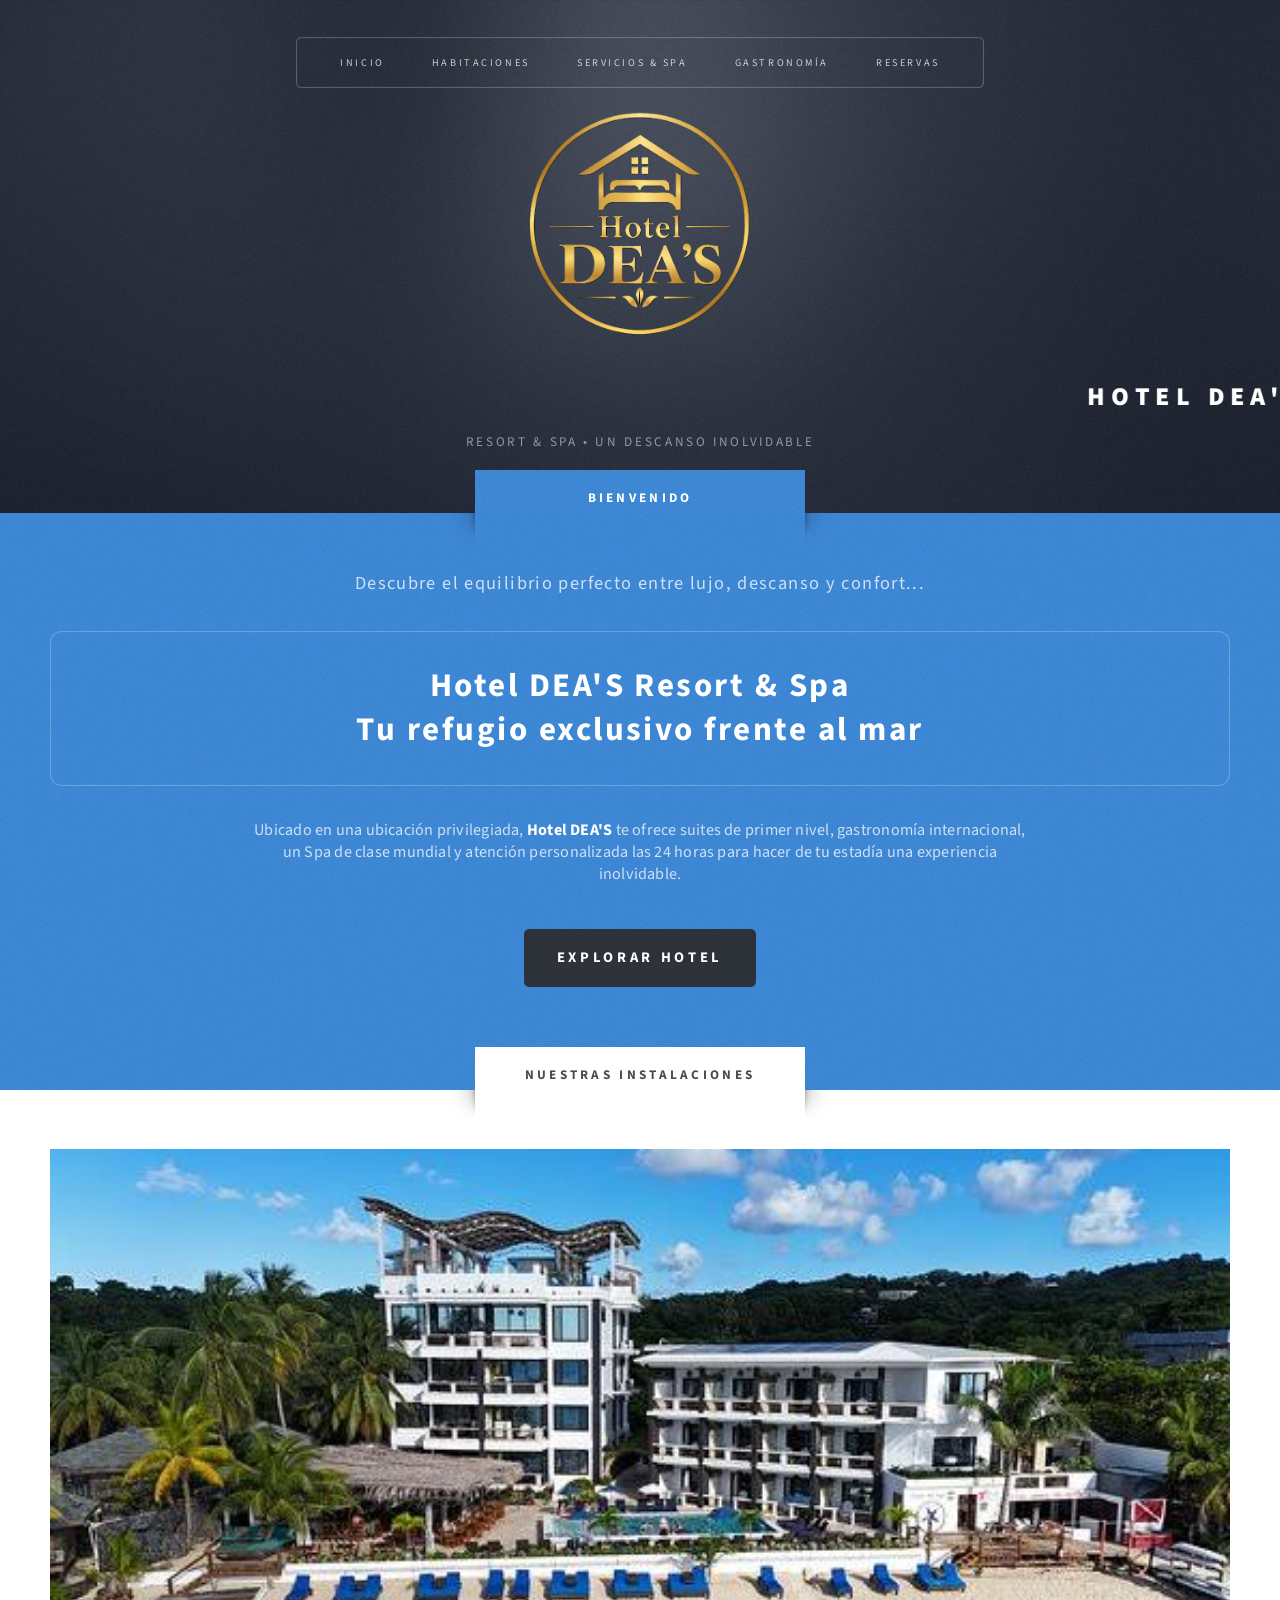
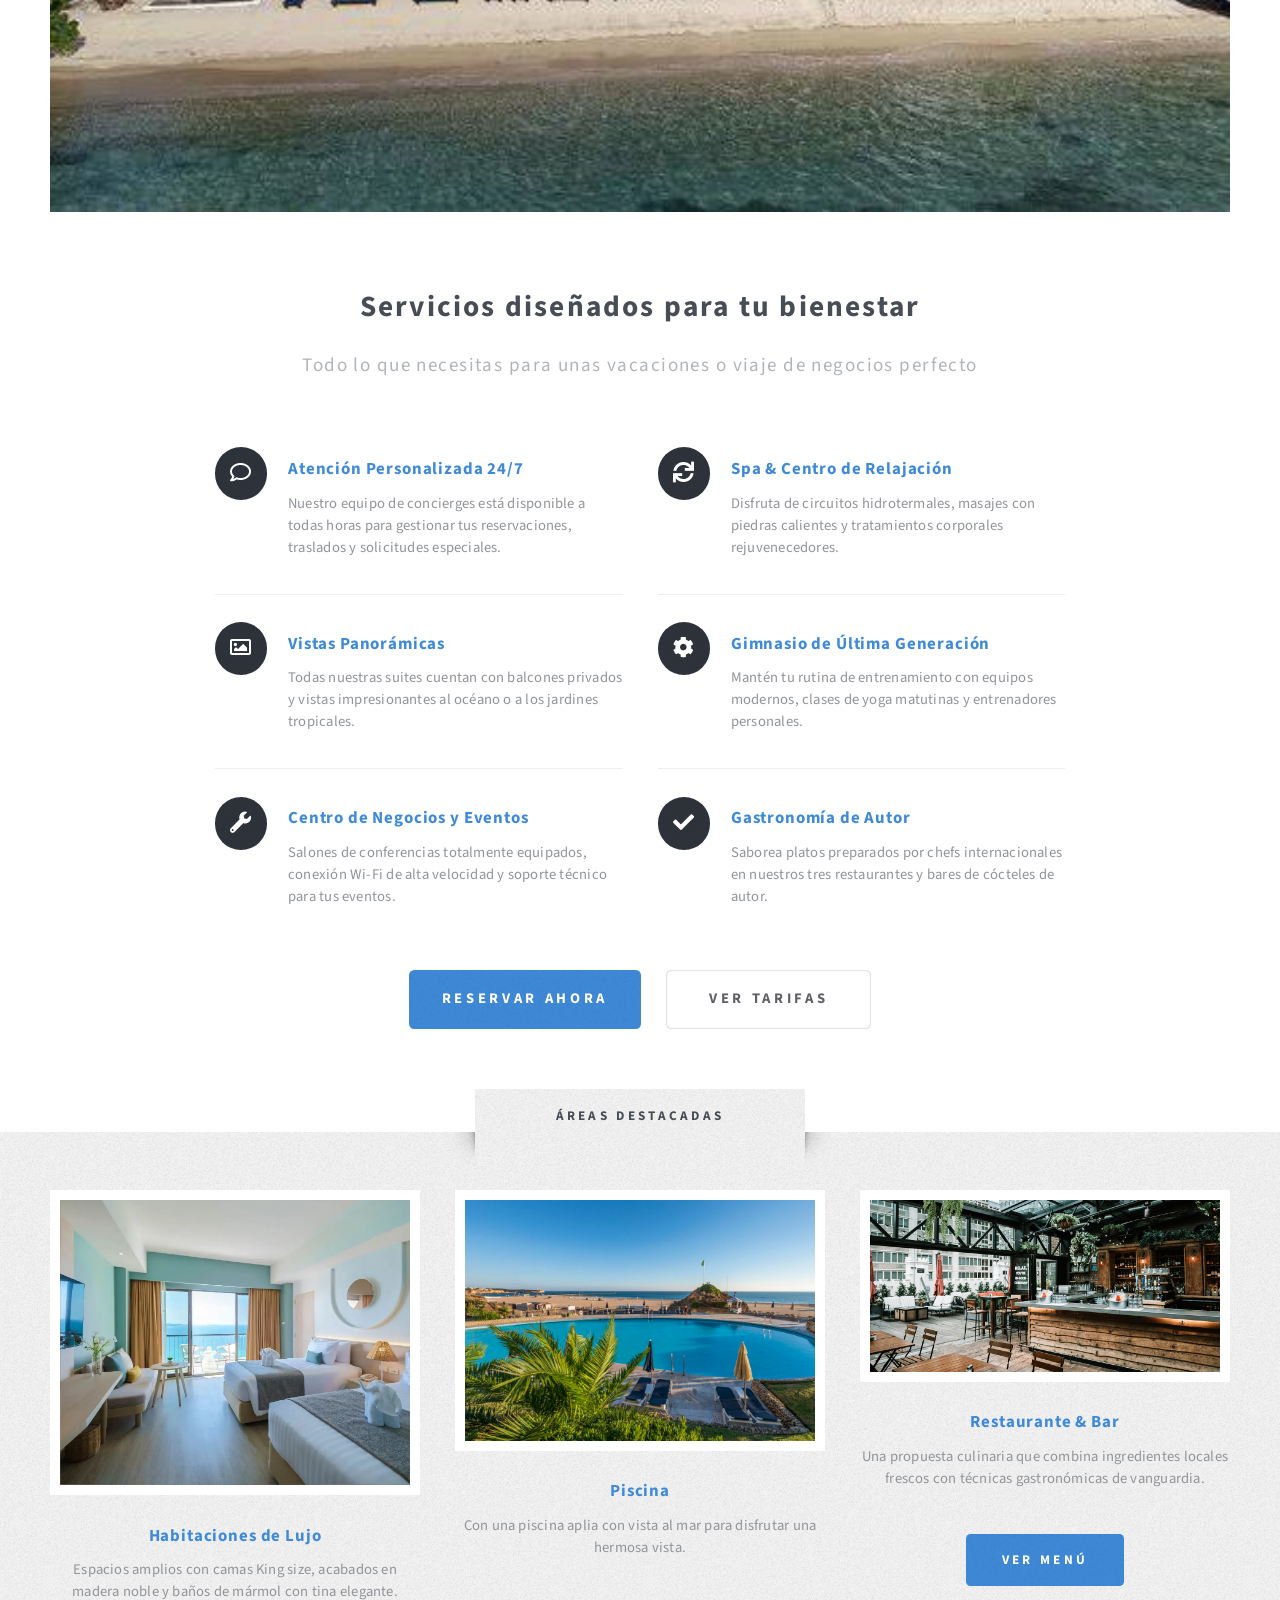
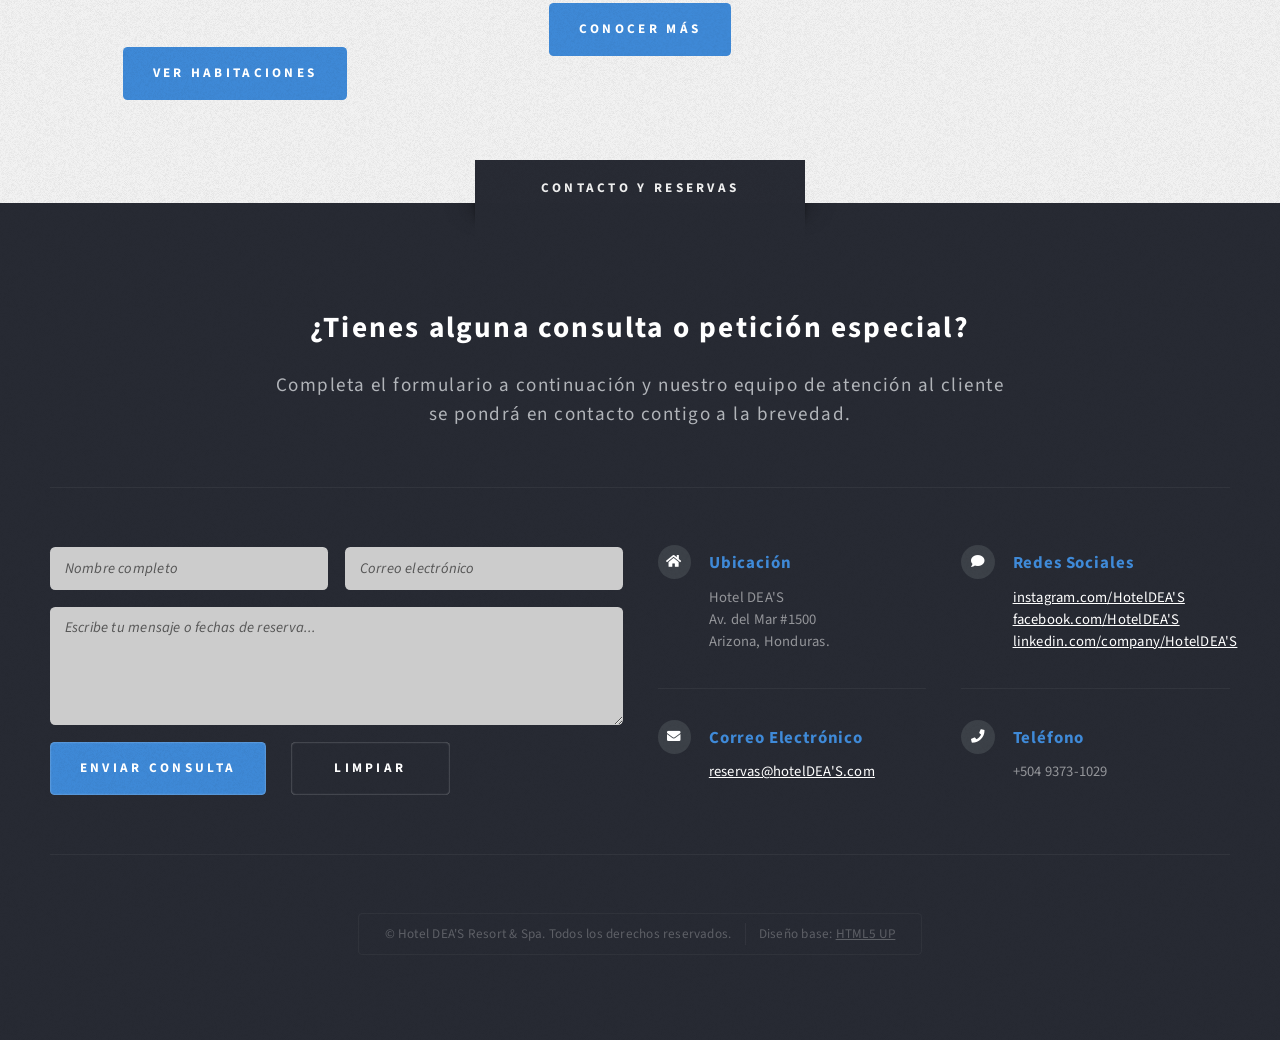
==== commit 7f04fb7e: "Update index.html" ====
--- a/index.html
+++ b/index.html
@@ -6,7 +6,7 @@
 -->
 <html>
 	<head>
-		<title>Hotel DEA'S&amp; Spa - Hotel de Lujo</title><bg color="IF90FF>
+		<title>Hotel DEA'S&amp; Spa - Hotel de Lujo</title><background="IF90FF">
 		<meta charset="utf-8" />
 		<meta name="viewport" content="width=device-width, initial-scale=1, user-scalable=no" />
 		<link rel="stylesheet" href="assets/css/main.css" />
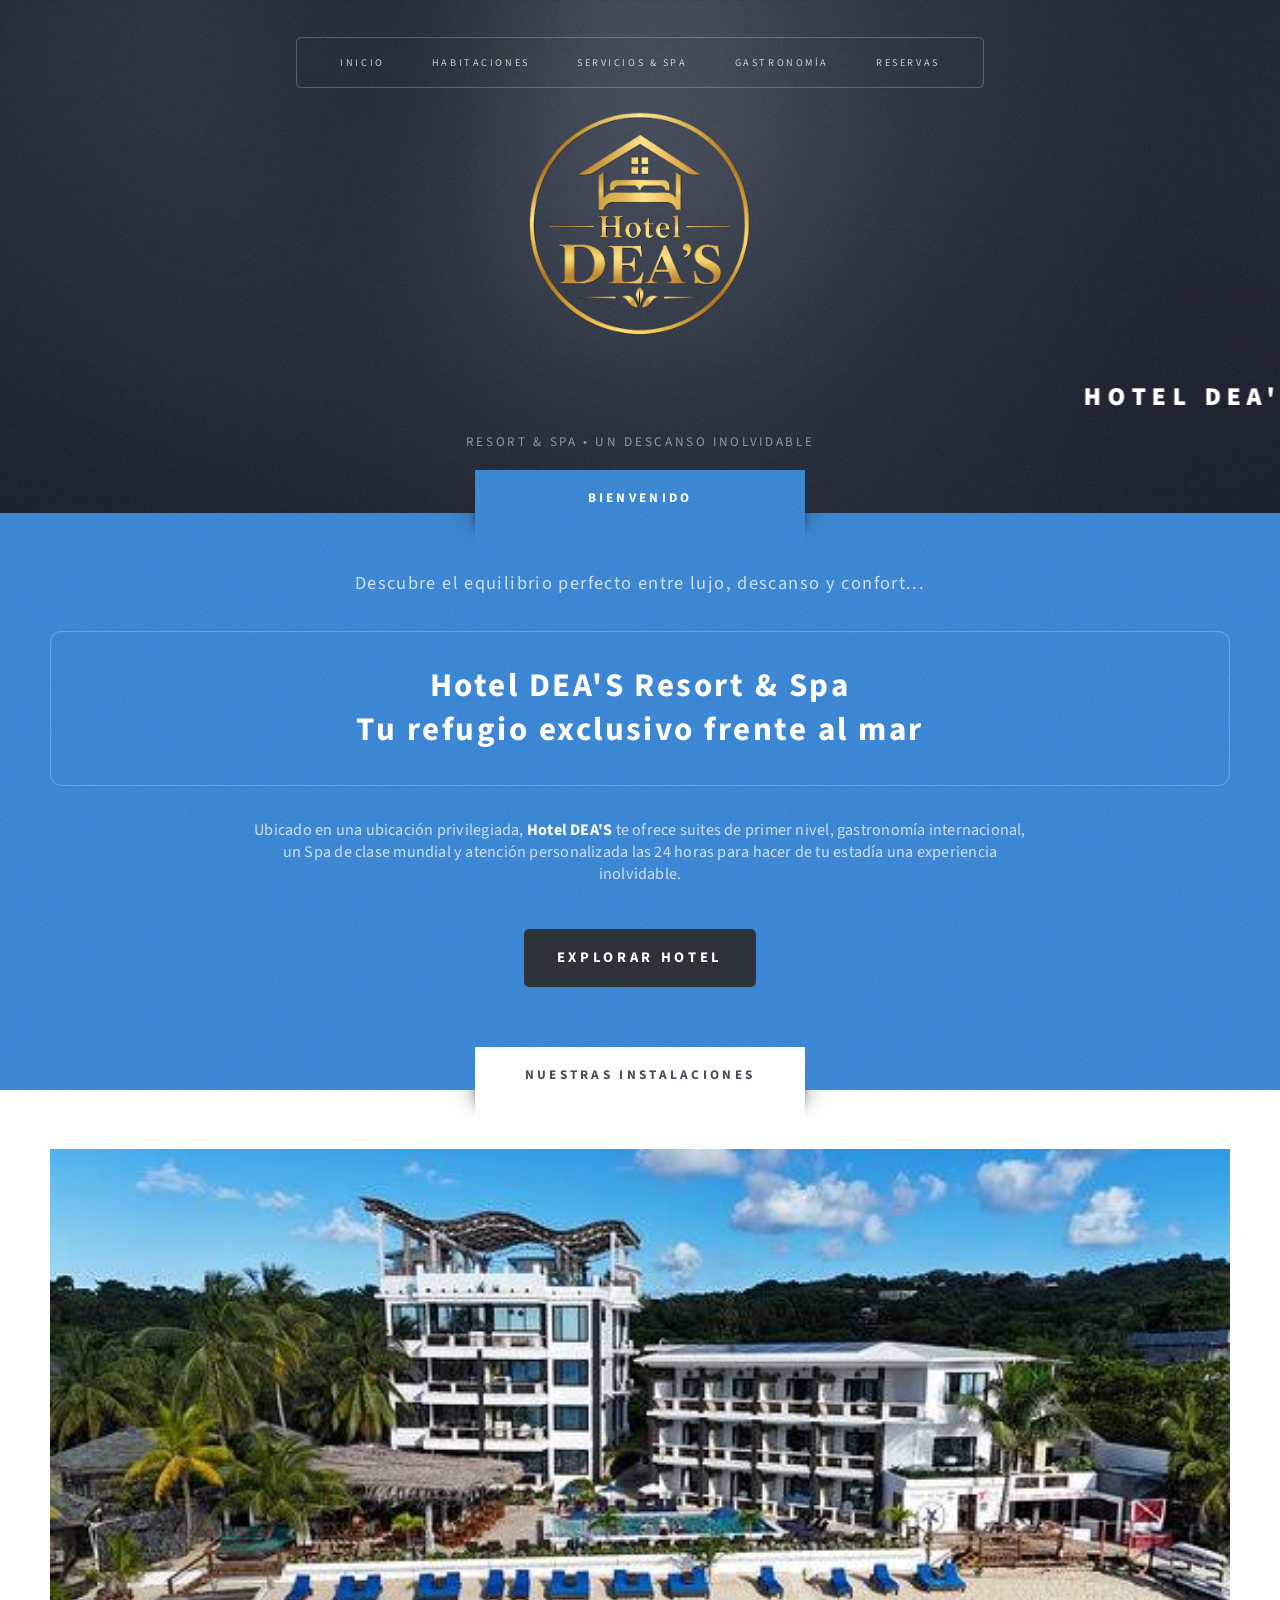
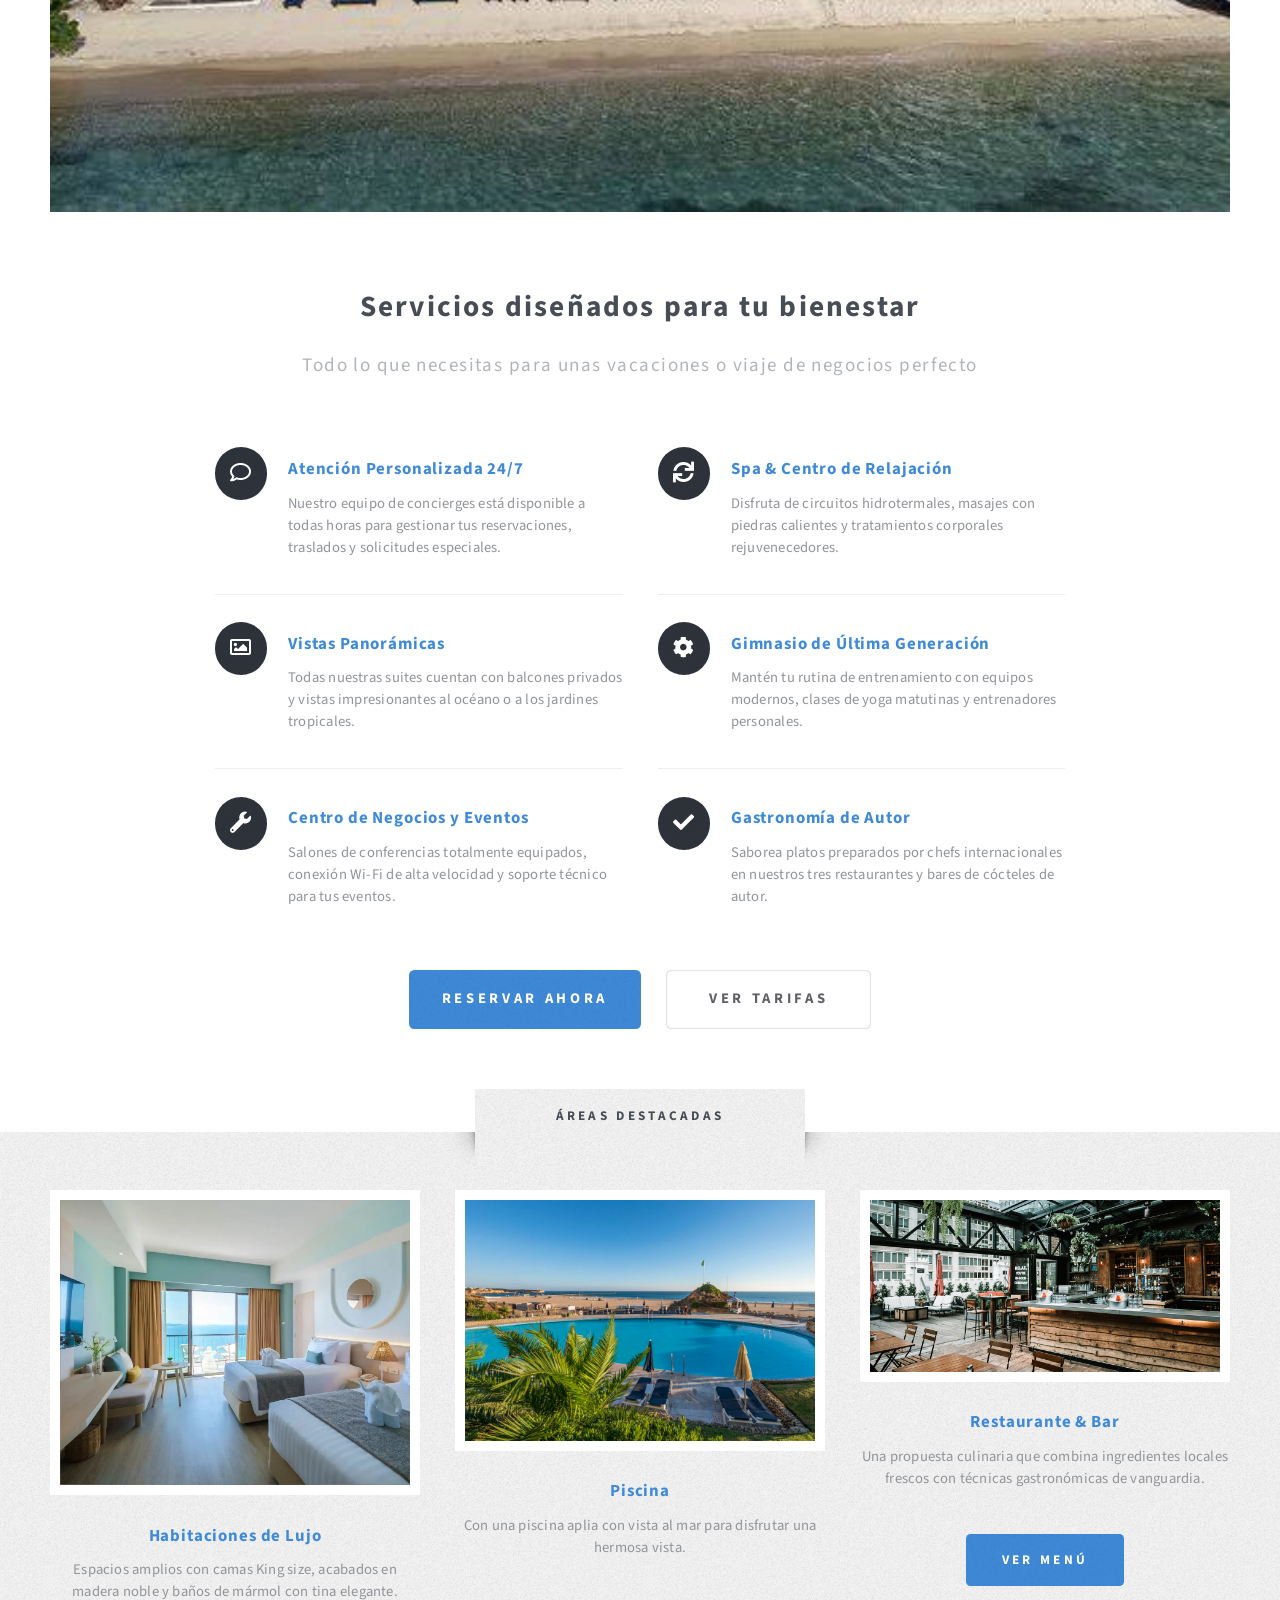
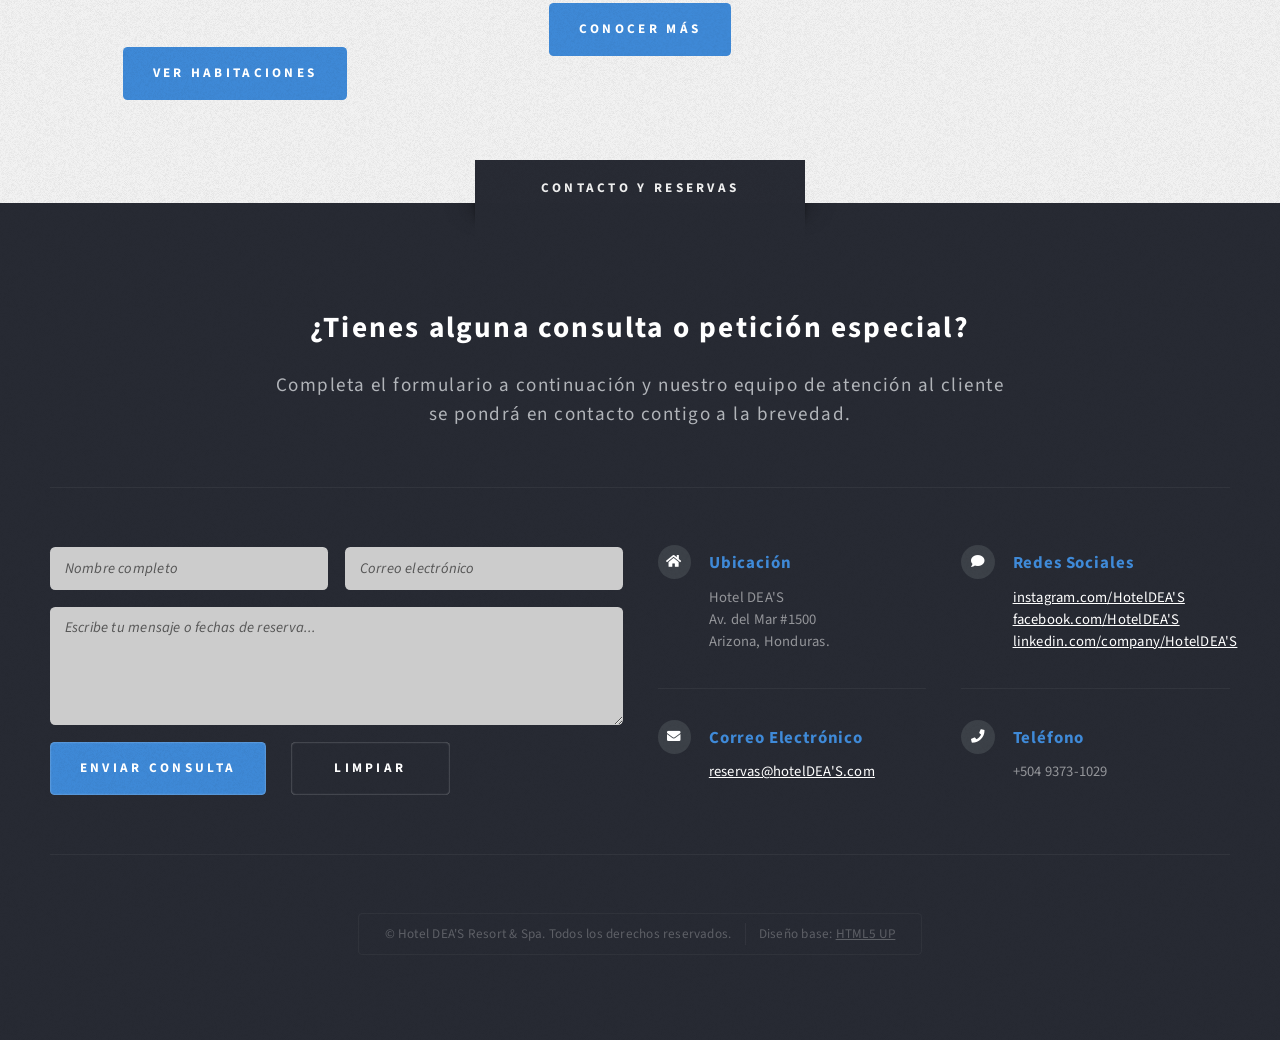
==== commit 20c9abc8: "Update index.html" ====
--- a/index.html
+++ b/index.html
@@ -6,7 +6,7 @@
 -->
 <html>
 	<head>
-		<title>Hotel DEA'S&amp; Spa - Hotel de Lujo</title><background="IF90FF">
+		<title>Hotel DEA'S&amp; Spa - Hotel de Lujo</title>
 		<meta charset="utf-8" />
 		<meta name="viewport" content="width=device-width, initial-scale=1, user-scalable=no" />
 		<link rel="stylesheet" href="assets/css/main.css" />
@@ -44,7 +44,7 @@
                             <img src='images/Hotel logo.png' height="260" width="260"><br>
                             <br>
 						<marquee> 
-							<h1><a href="index.html">Hotel DEA'S</a></h1>
+							<h1><a href="index.html">Hotel DEA'S</a></h1><background="67eeaa">
 						</marquee>
 							<p>Resort &amp; Spa &bull; Un descanso inolvidable</p>
 						</div>
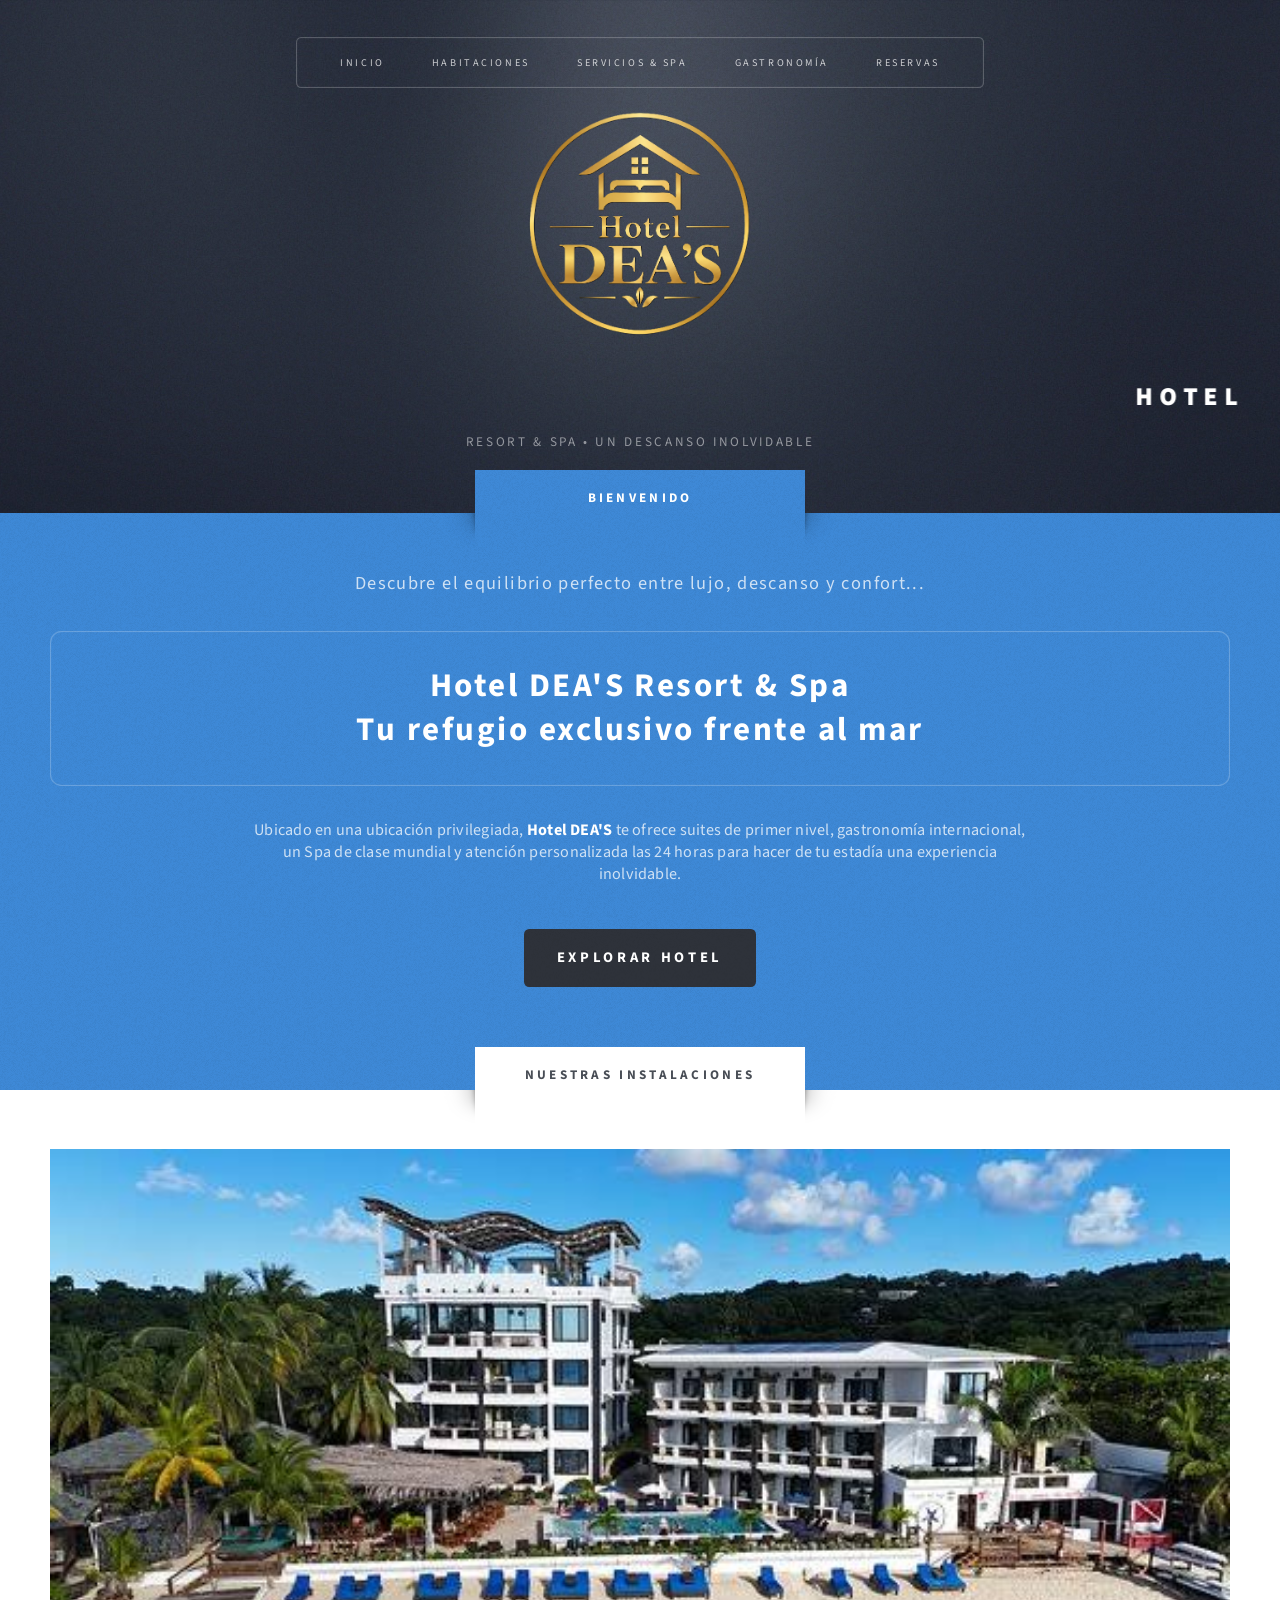
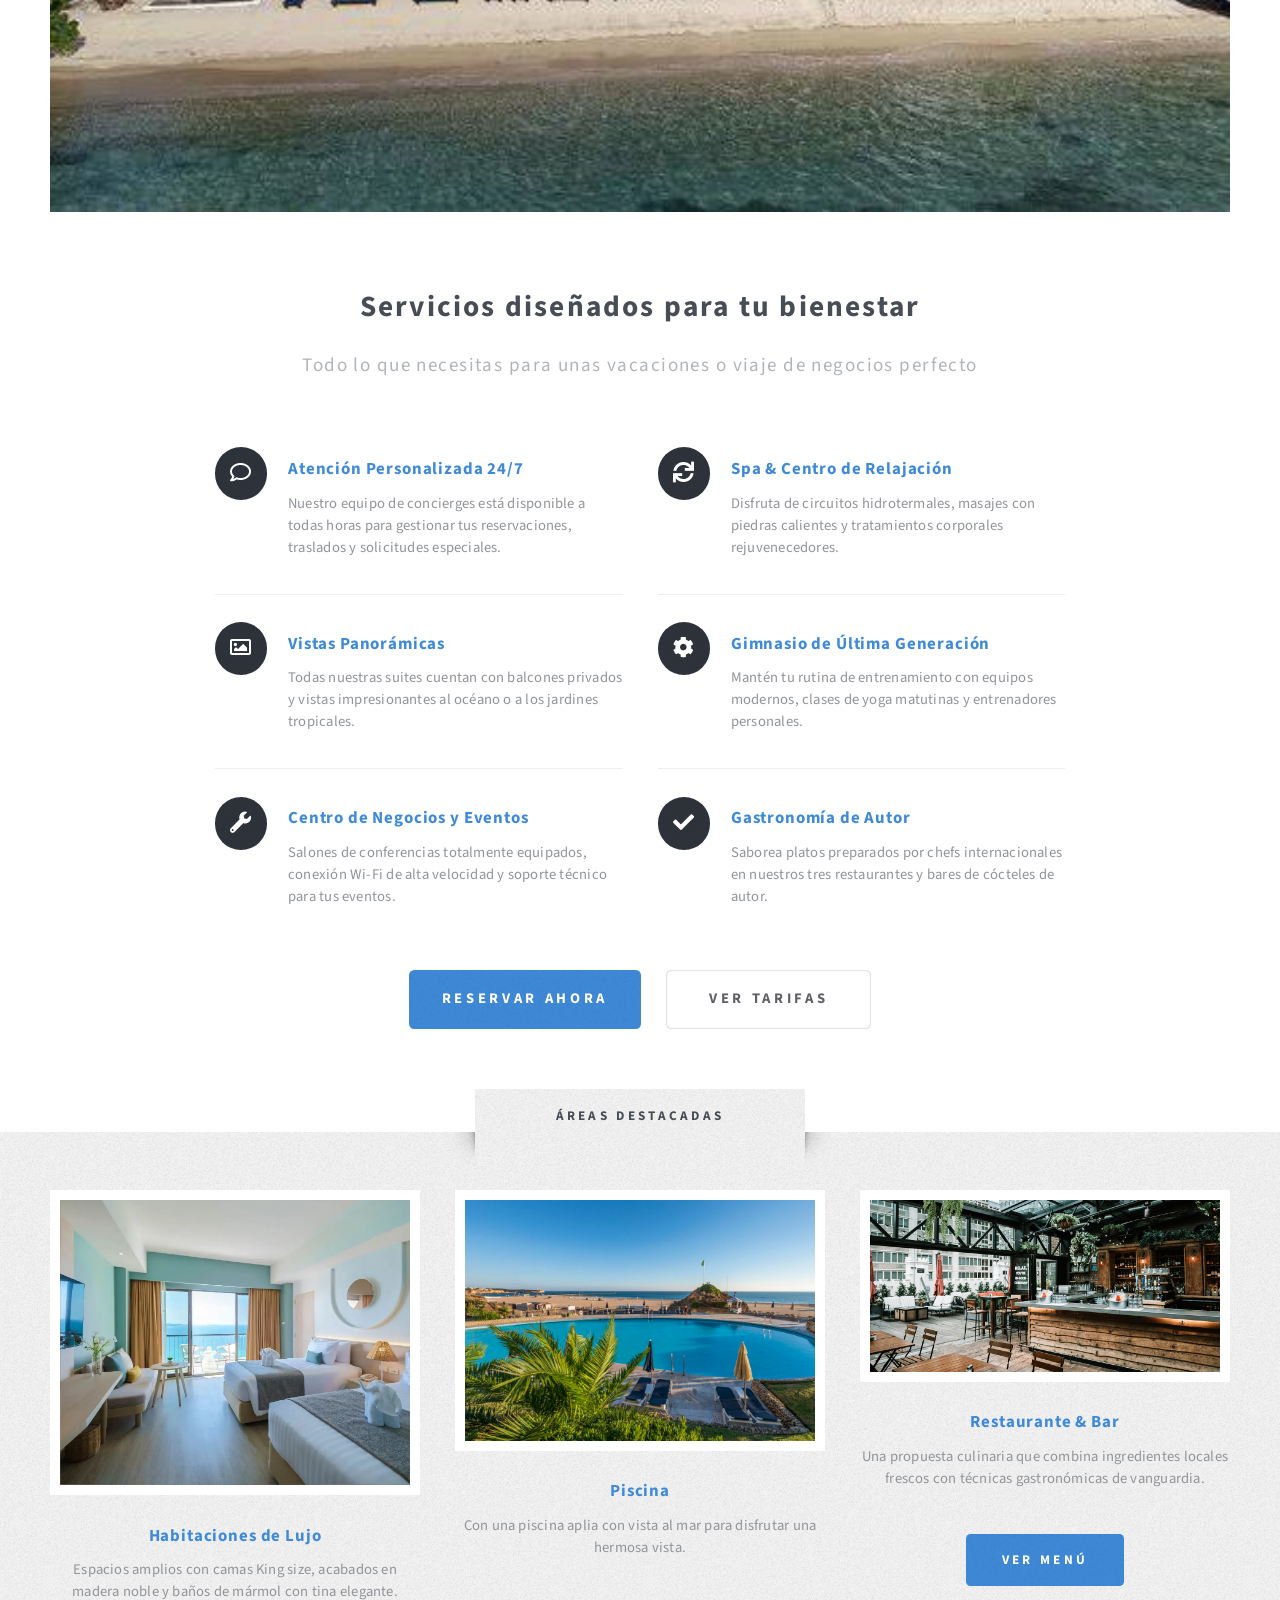
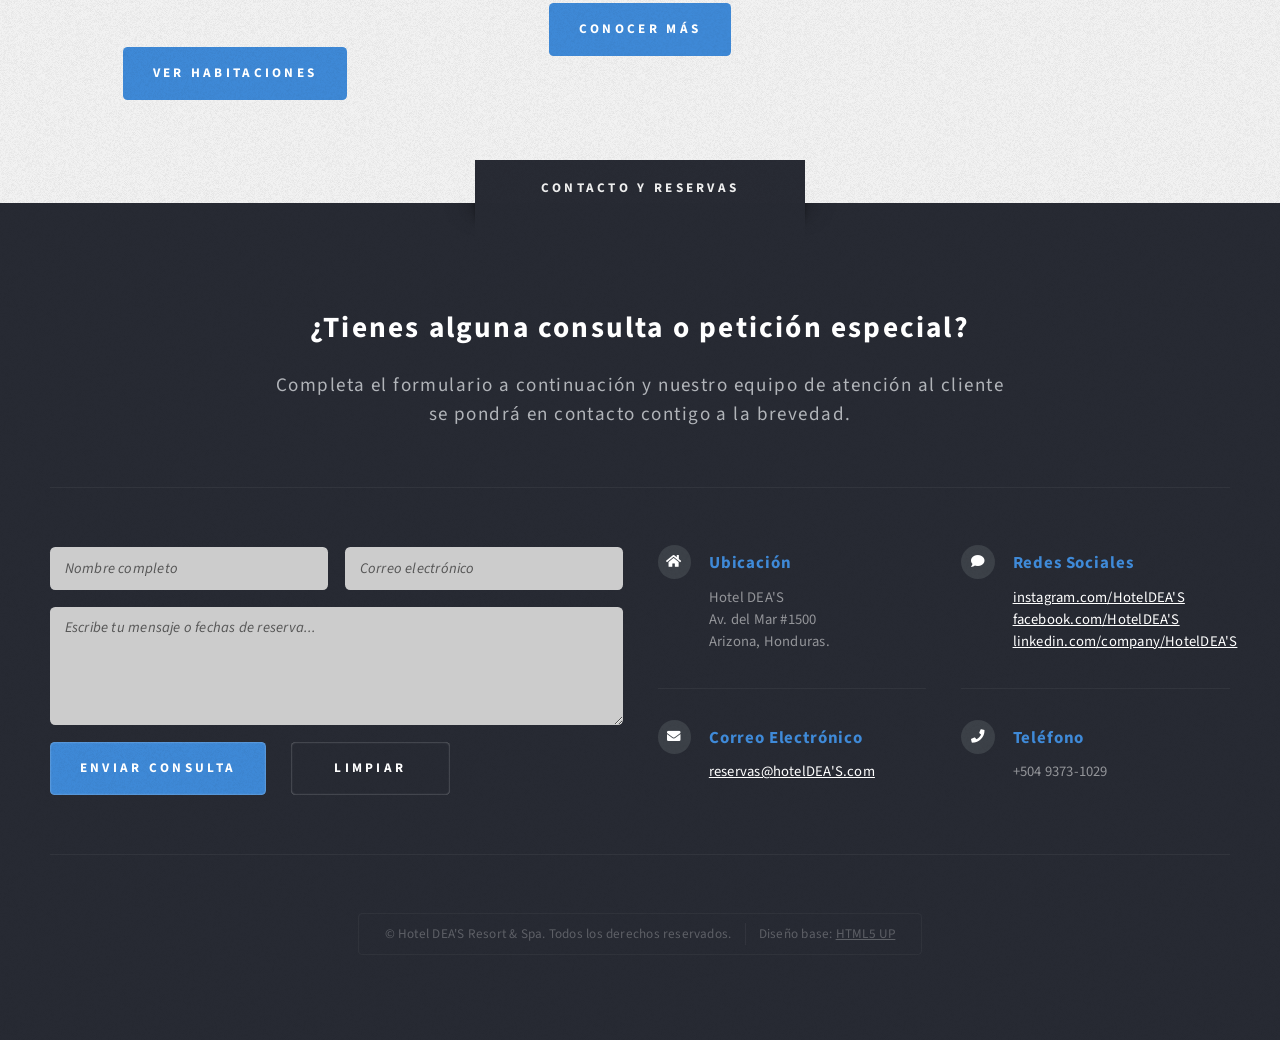
==== commit c8f31771: "Update index.html" ====
--- a/index.html
+++ b/index.html
@@ -44,7 +44,7 @@
                             <img src='images/Hotel logo.png' height="260" width="260"><br>
                             <br>
 						<marquee> 
-							<h1><a href="index.html">Hotel DEA'S</a></h1><background="67eeaa">
+							<h1><a href="index.html">Hotel</a></h1><background="67eeaa">
 						</marquee>
 							<p>Resort &amp; Spa &bull; Un descanso inolvidable</p>
 						</div>
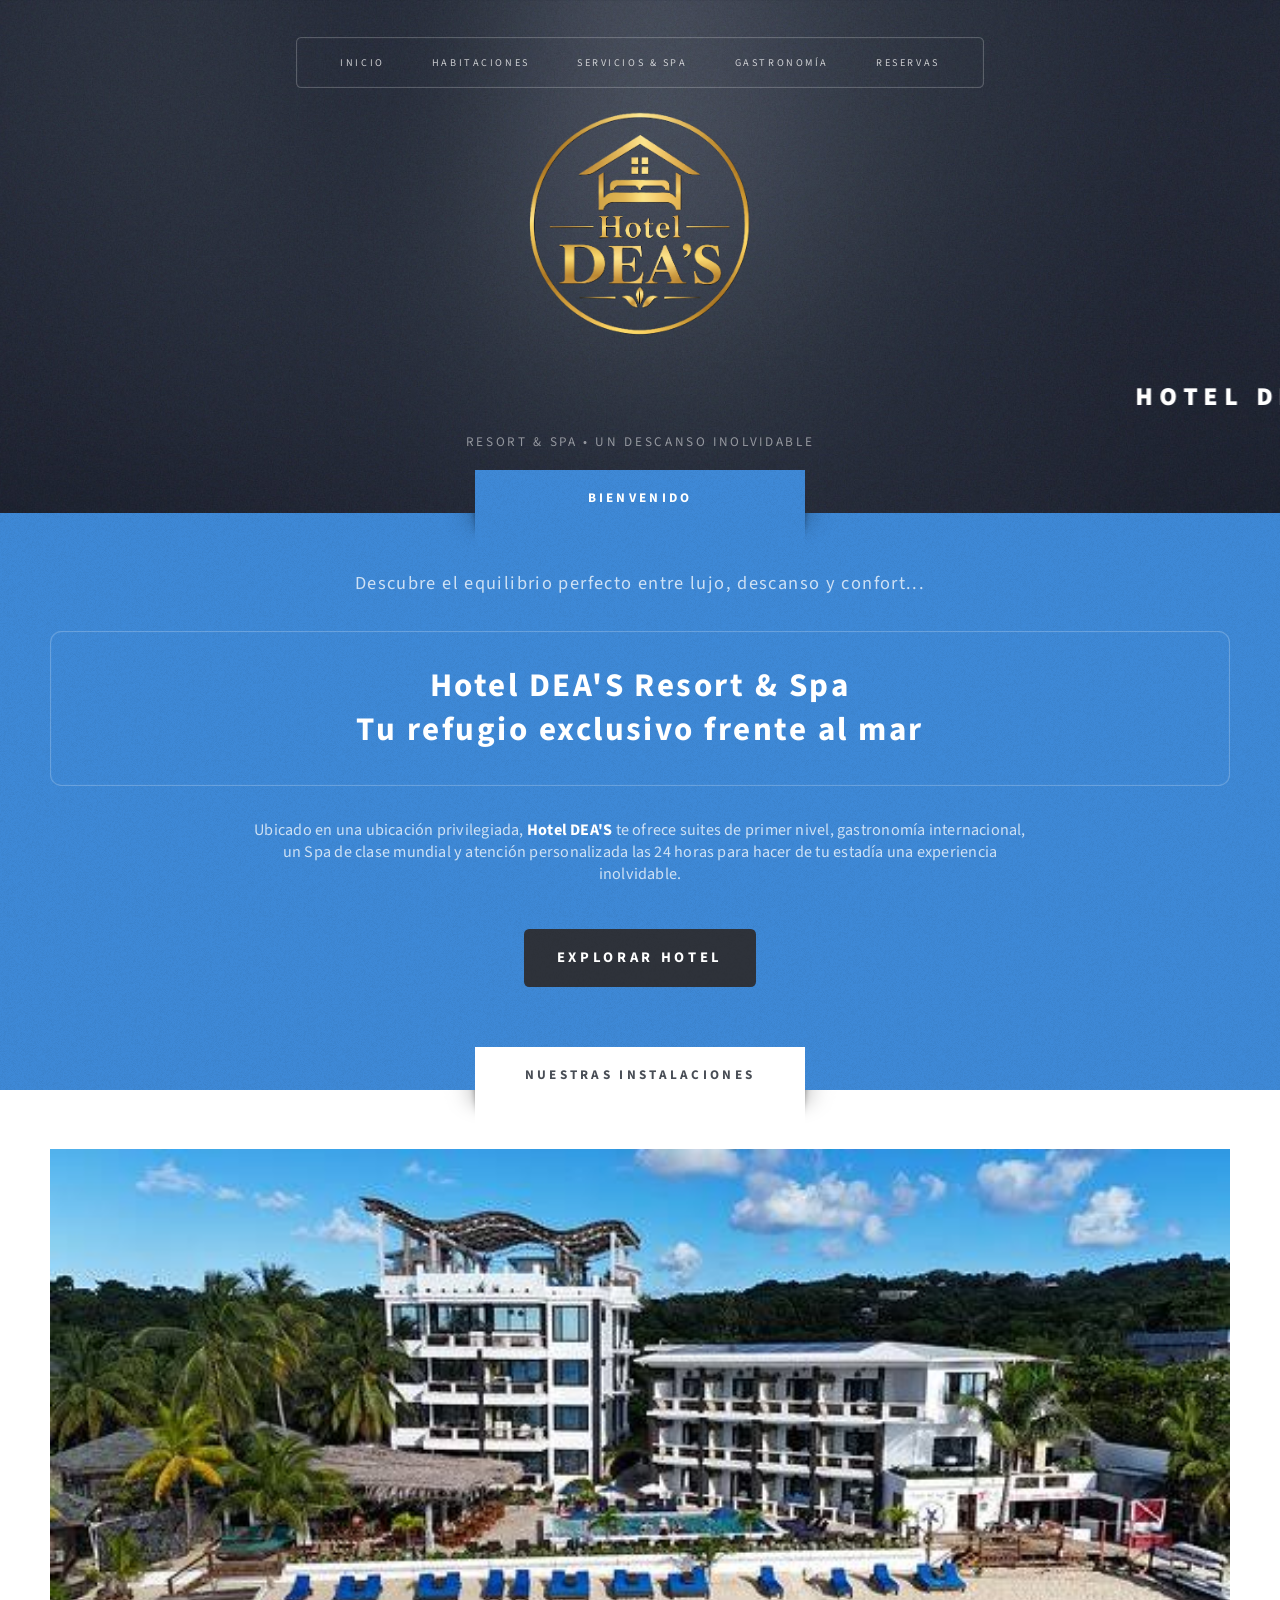
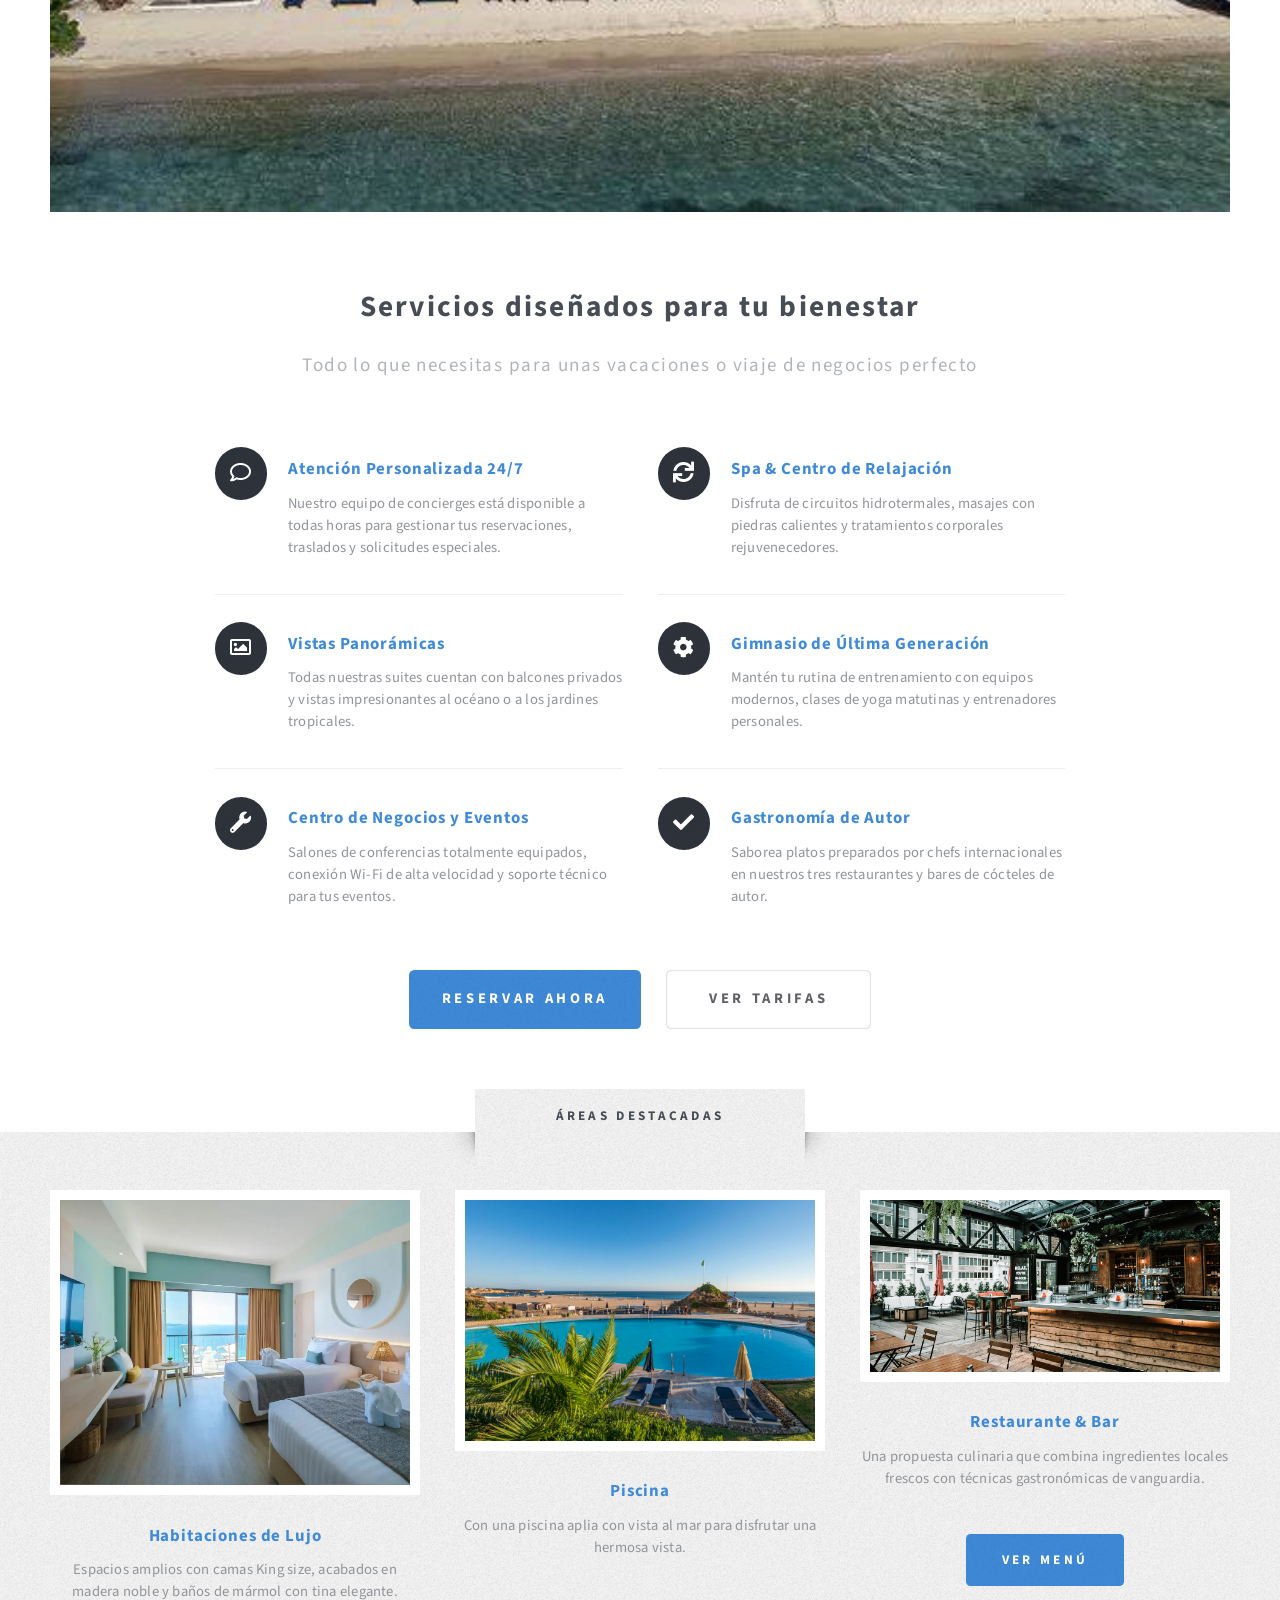
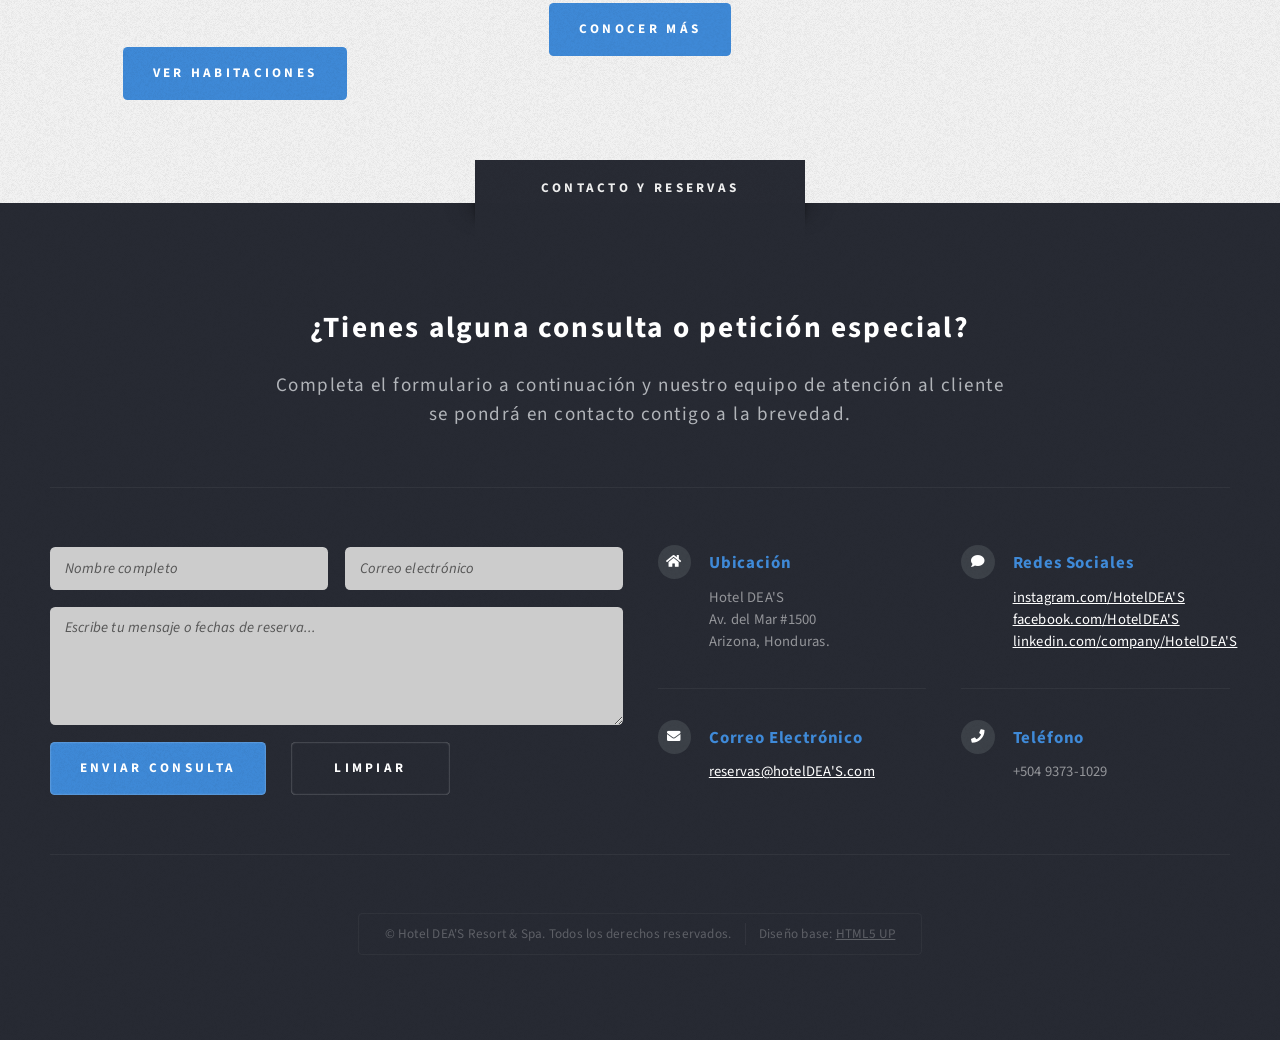
==== commit 5559966f: "Update index.html" ====
--- a/index.html
+++ b/index.html
@@ -44,7 +44,7 @@
                             <img src='images/Hotel logo.png' height="260" width="260"><br>
                             <br>
 						<marquee> 
-							<h1><a href="index.html">Hotel</a></h1><background="67eeaa">
+							<h1><a href="index.html">Hotel DEA'S </a></h1><background="67eeaa">
 						</marquee>
 							<p>Resort &amp; Spa &bull; Un descanso inolvidable</p>
 						</div>
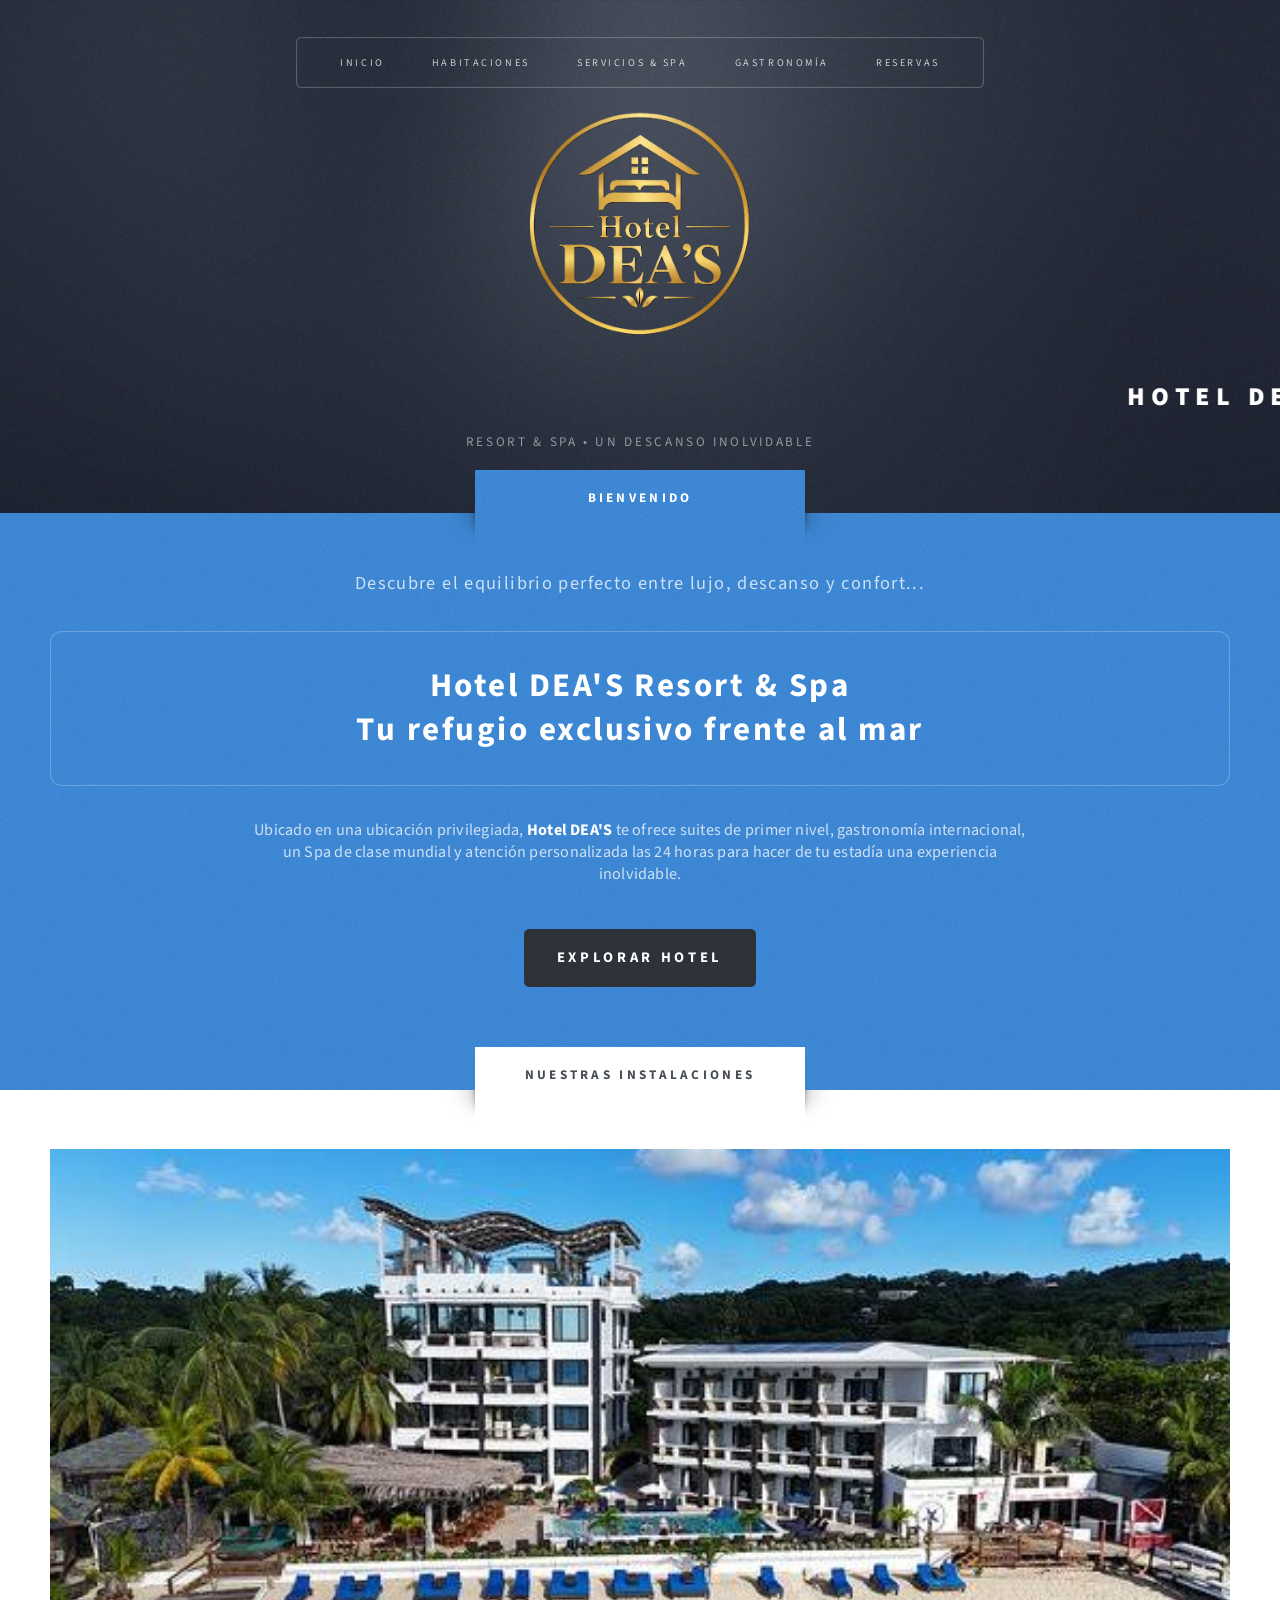
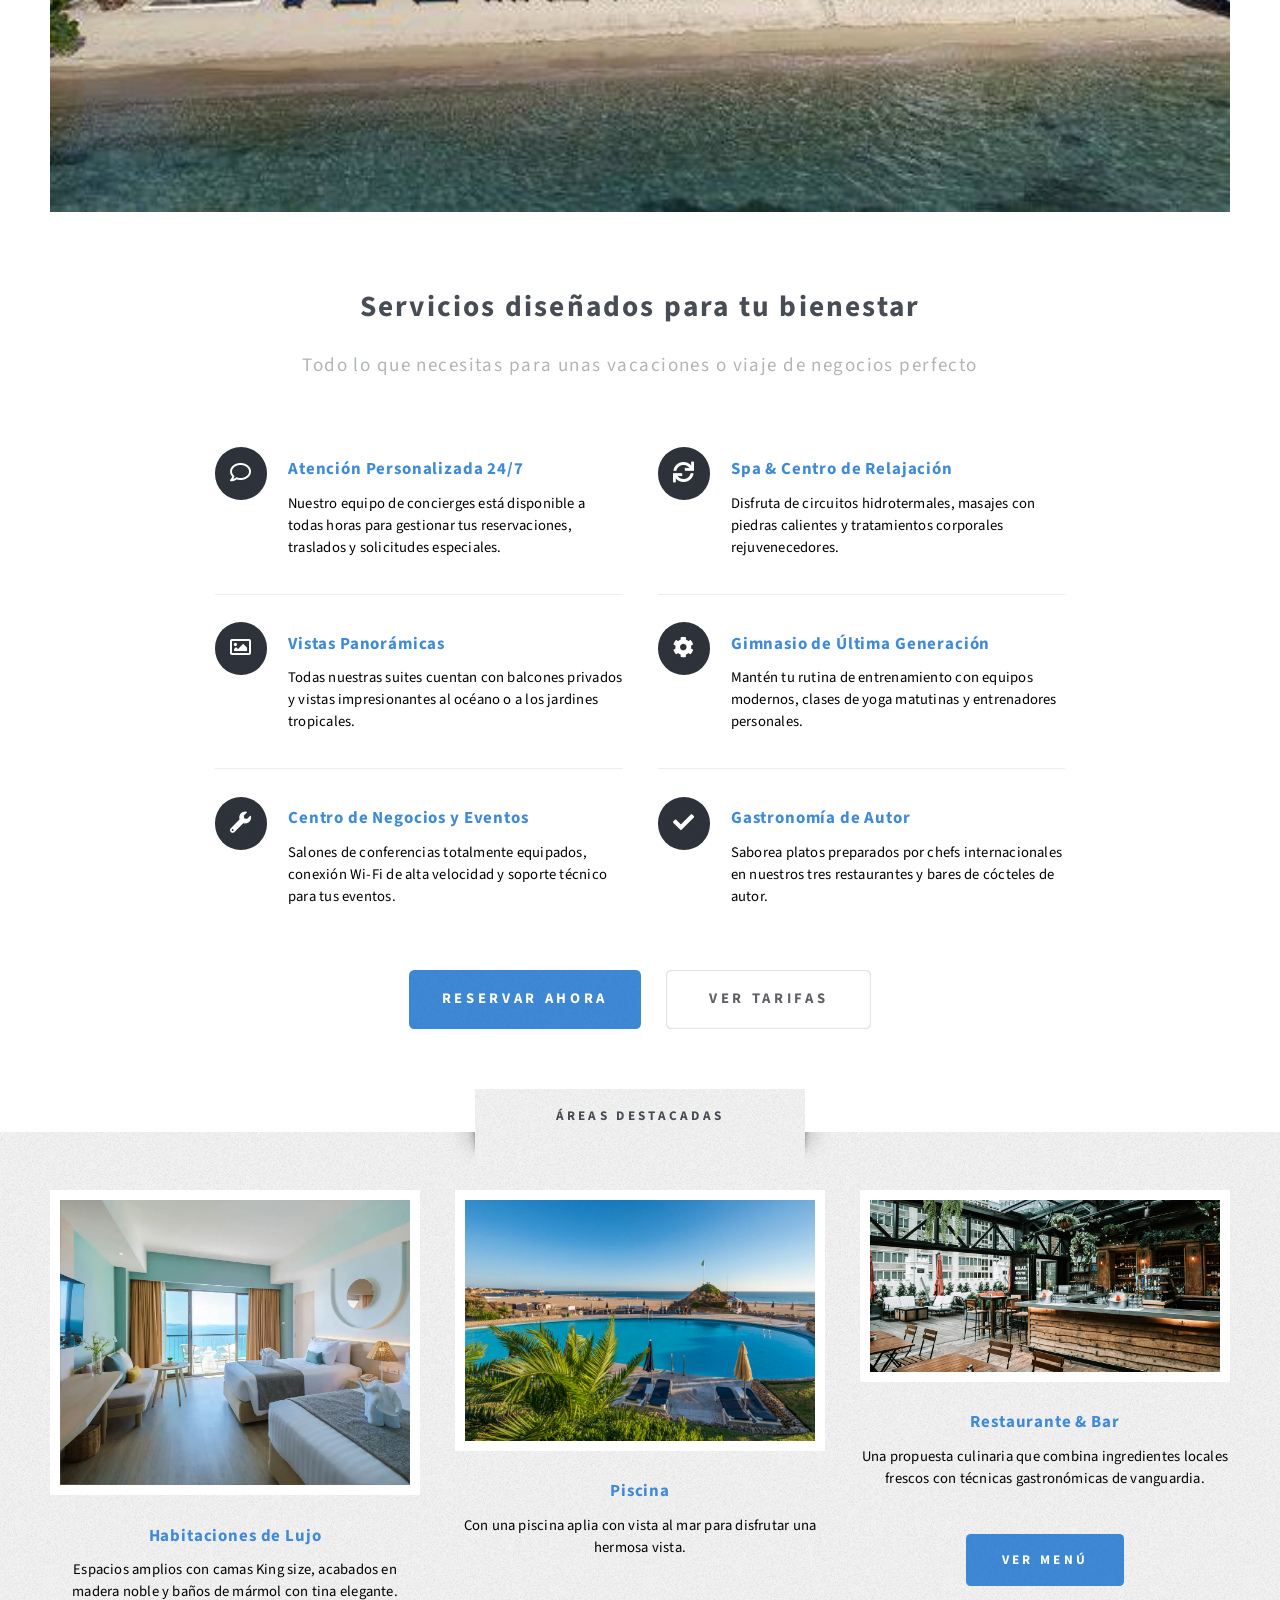
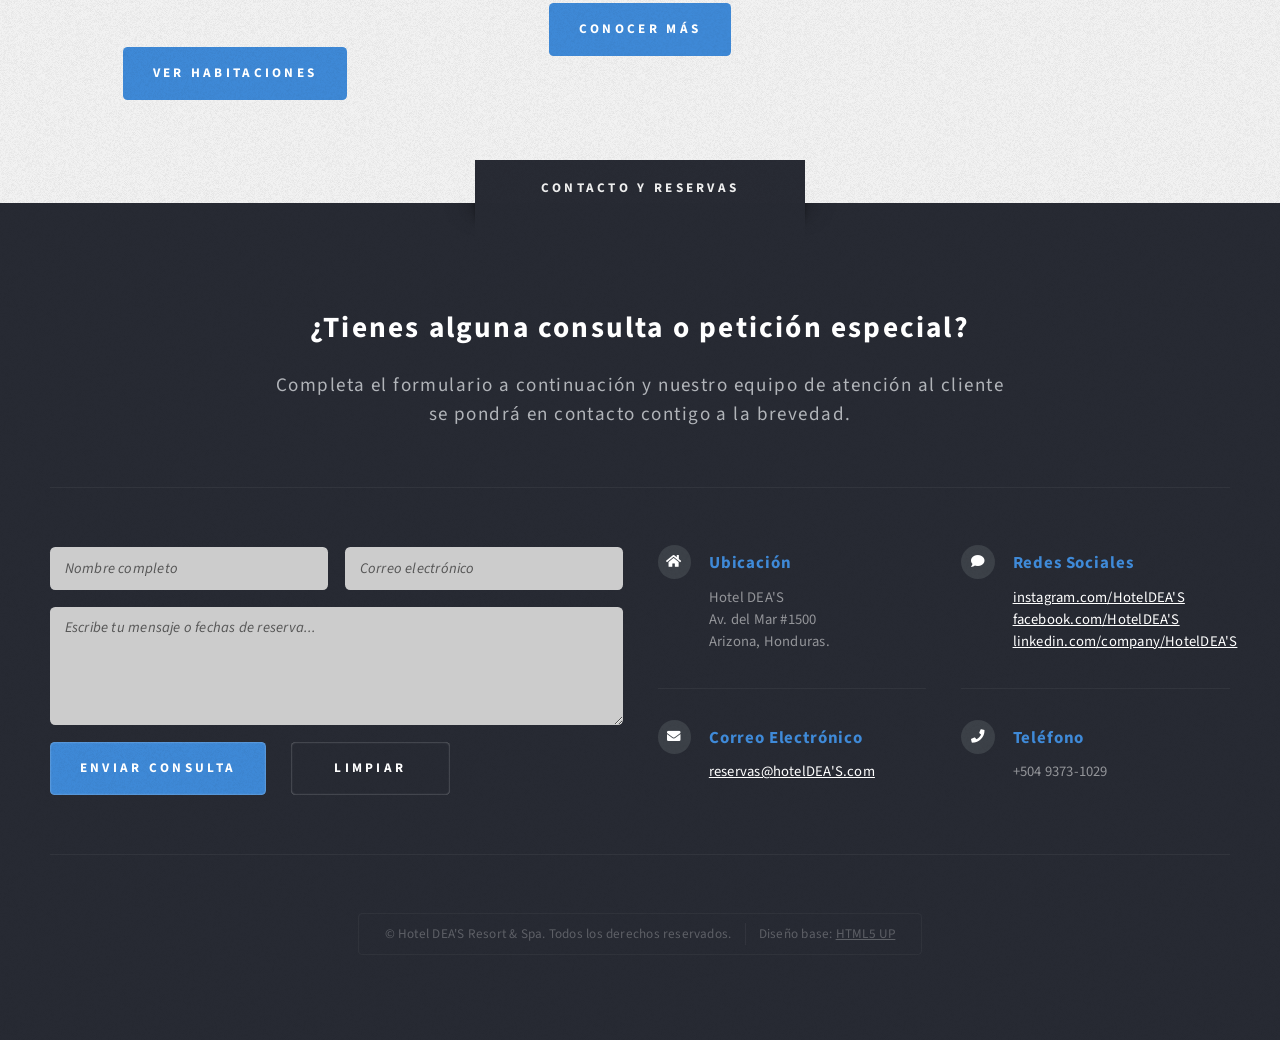
==== commit 1eee7ee3: "Update index.html" ====
--- a/index.html
+++ b/index.html
@@ -33,7 +33,7 @@
 			@media screen and (max-width: 736px) { #rooms-modal { padding:1em 0.5em; } #rooms-modal .rooms-box { padding:3em 1em 1em; } #rooms-modal .room-card { width:100%; } }
 		</style>
 	</head>
-	<body class="homepage is-preload">
+	<body bgolor="673377" class="homepage is-preload">
 		<div id="page-wrapper">
 
 			<!-- Header -->
@@ -44,7 +44,7 @@
                             <img src='images/Hotel logo.png' height="260" width="260"><br>
                             <br>
 						<marquee> 
-							<h1><a href="index.html">Hotel DEA'S </a></h1><background="67eeaa">
+							<h1><a href="index.html">Hotel DEA'S </a></h1>
 						</marquee>
 							<p>Resort &amp; Spa &bull; Un descanso inolvidable</p>
 						</div>
--- a/assets/css/main.css
+++ b/assets/css/main.css
@@ -100,7 +100,7 @@
 	body, input, textarea, select {
 		font-family: 'Source Sans Pro', sans-serif;
 		font-weight: 400;
-		color: #919499;
+		color: #000000;
 		font-size: 14pt;
 		line-height: 1.75em;
 		letter-spacing: 0.025em;
@@ -2982,4 +2982,4 @@
 							margin-top: 0;
 						}
 
-	}+	}
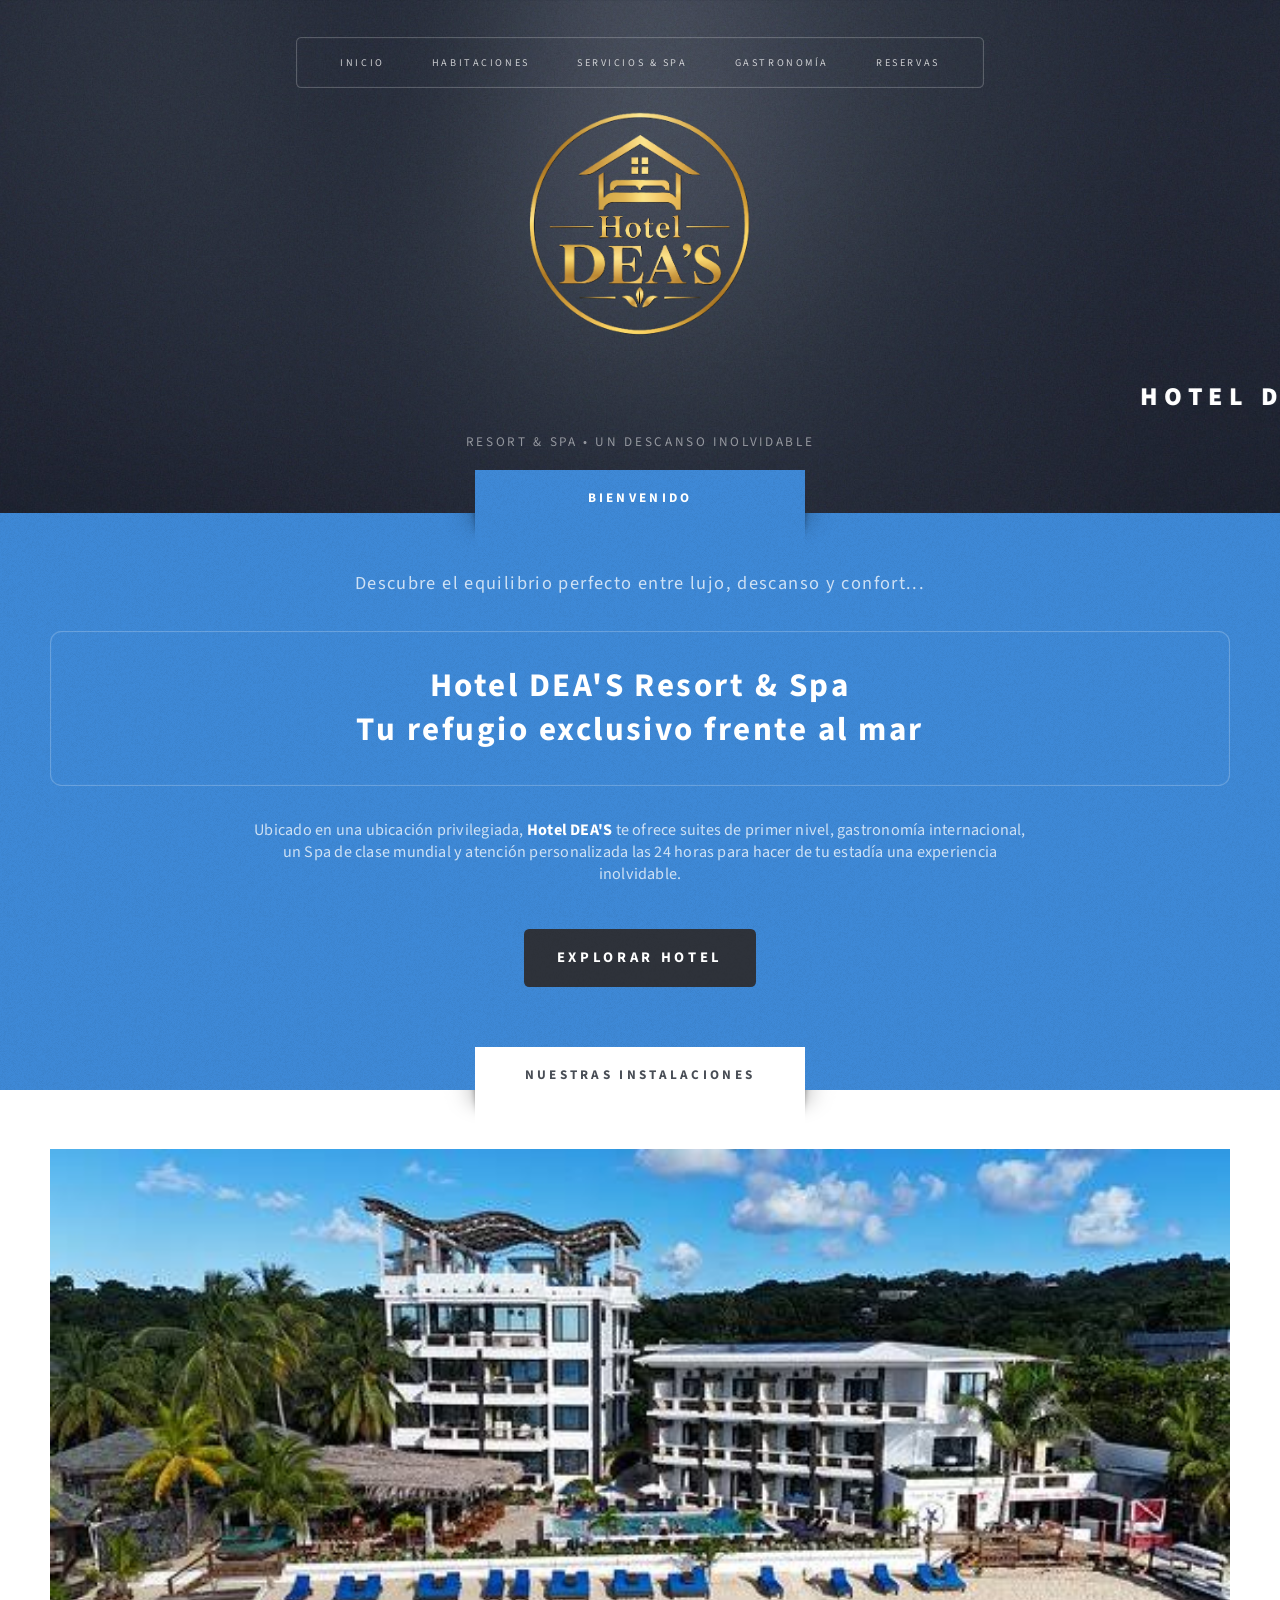
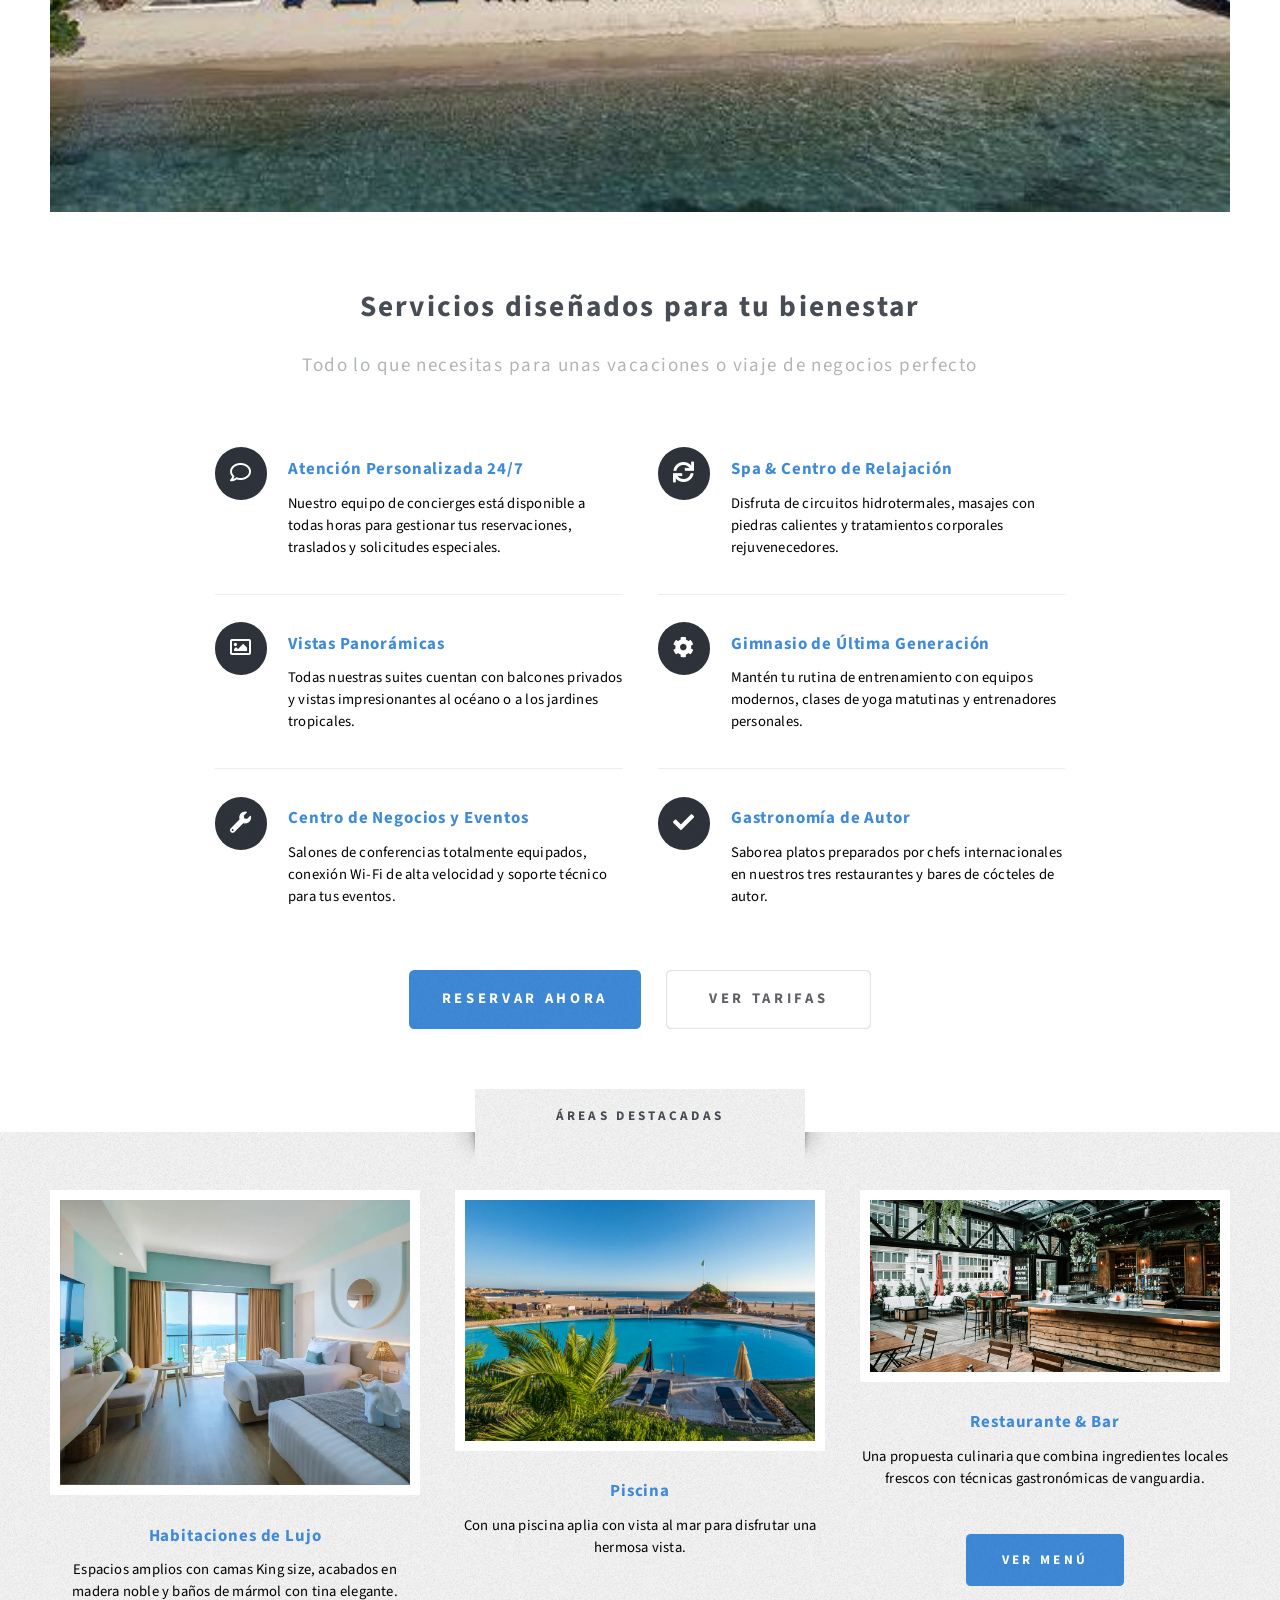
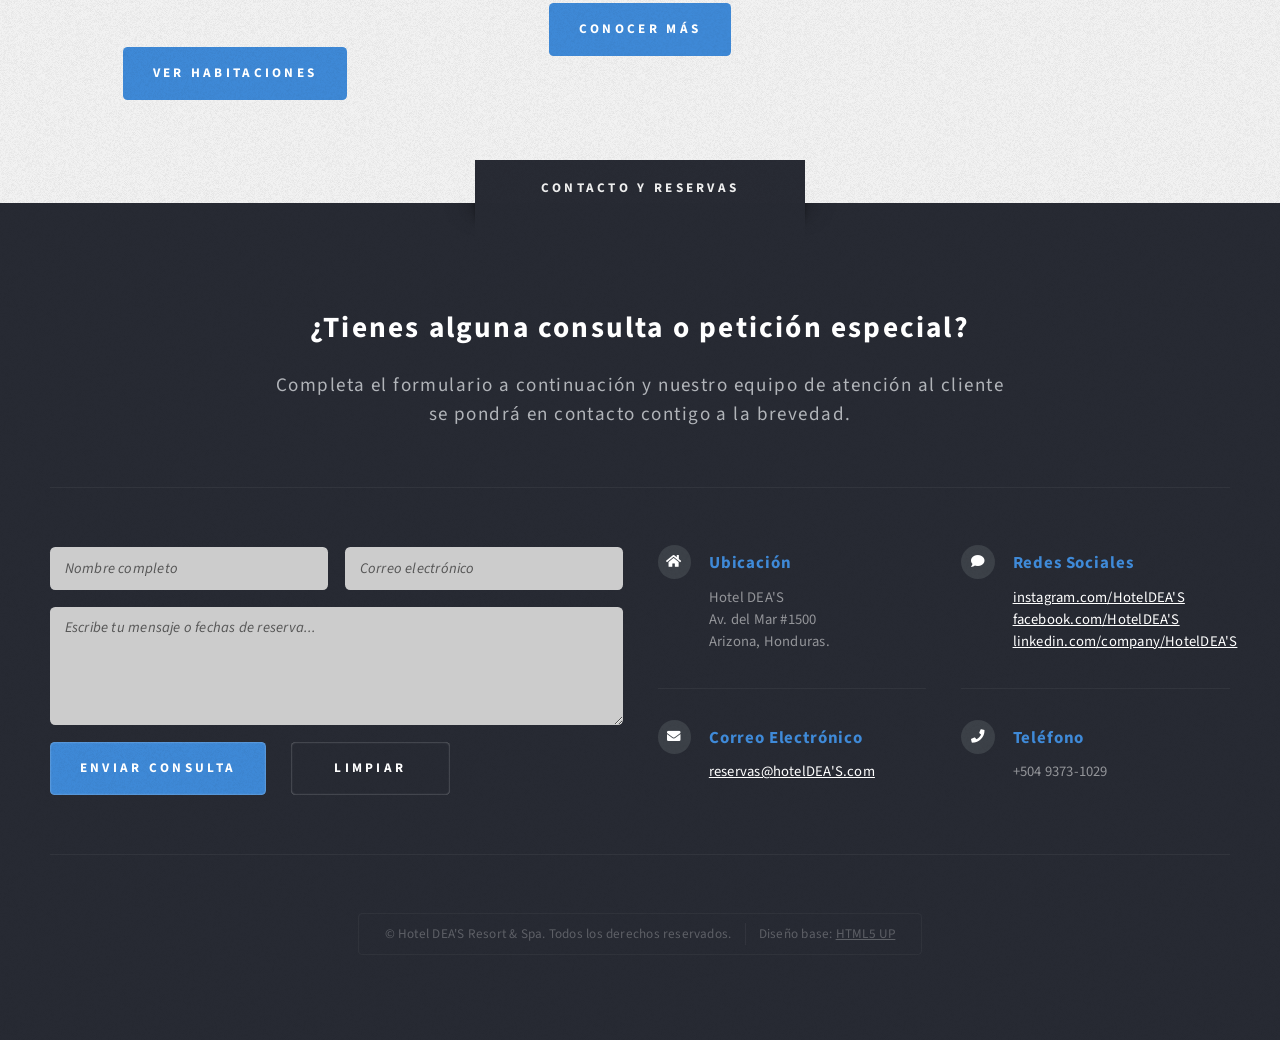
==== commit e3211f77: "Update index.html" ====
--- a/index.html
+++ b/index.html
@@ -33,7 +33,7 @@
 			@media screen and (max-width: 736px) { #rooms-modal { padding:1em 0.5em; } #rooms-modal .rooms-box { padding:3em 1em 1em; } #rooms-modal .room-card { width:100%; } }
 		</style>
 	</head>
-	<body bgolor="673377" class="homepage is-preload">
+	<body bgcolor="673377" class="homepage is-preload">
 		<div id="page-wrapper">
 
 			<!-- Header -->
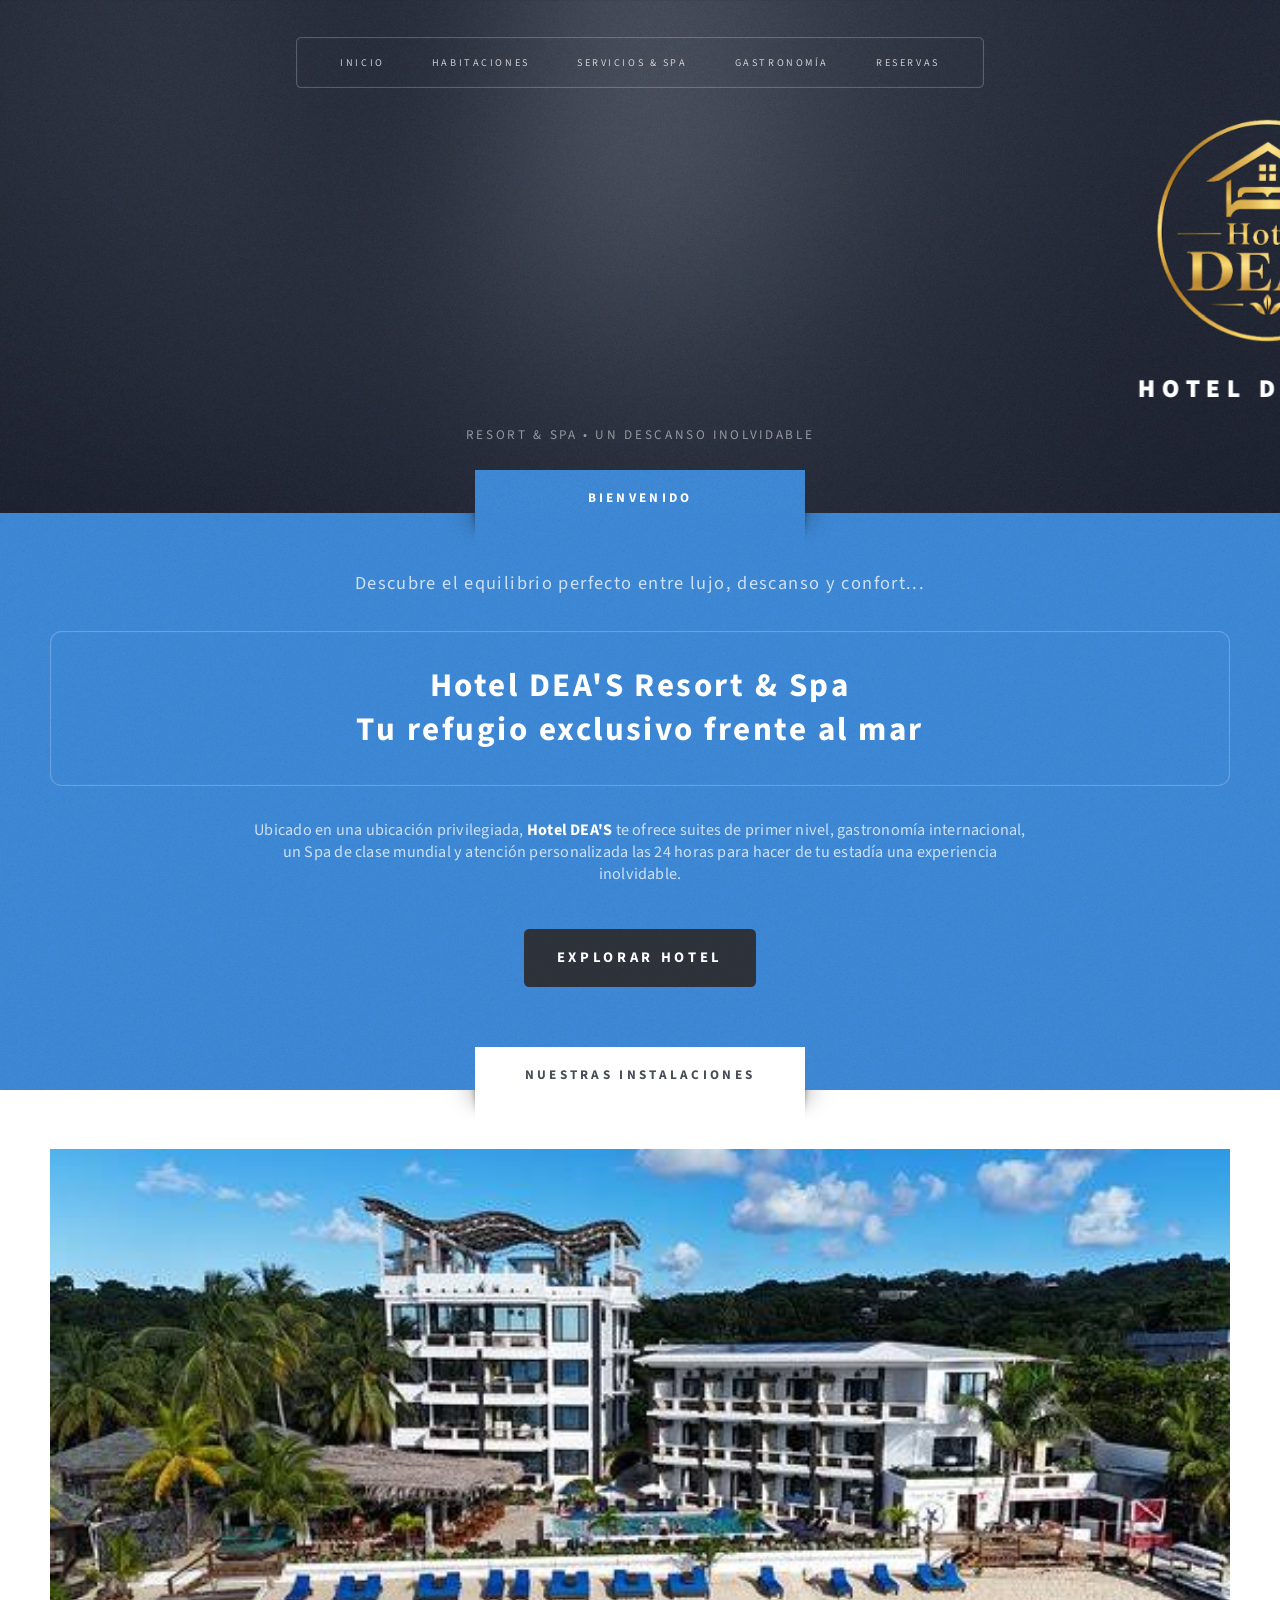
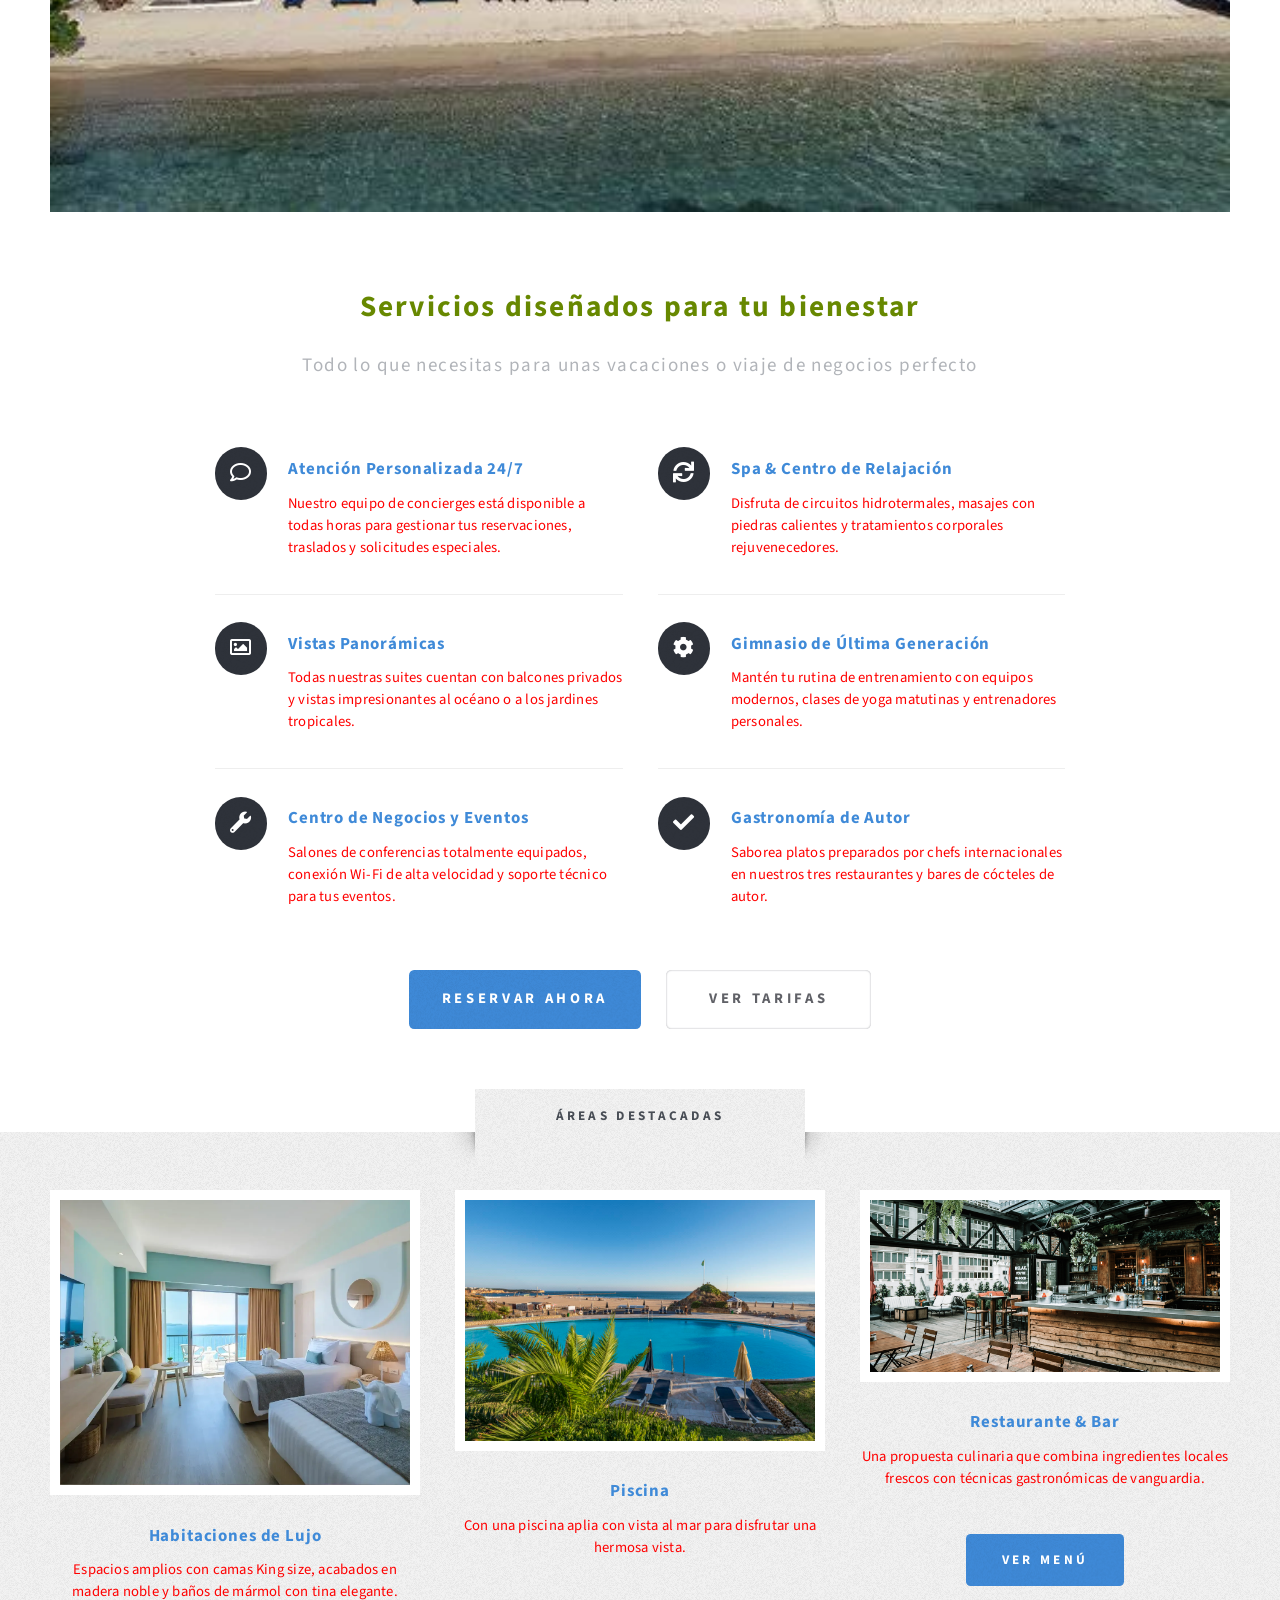
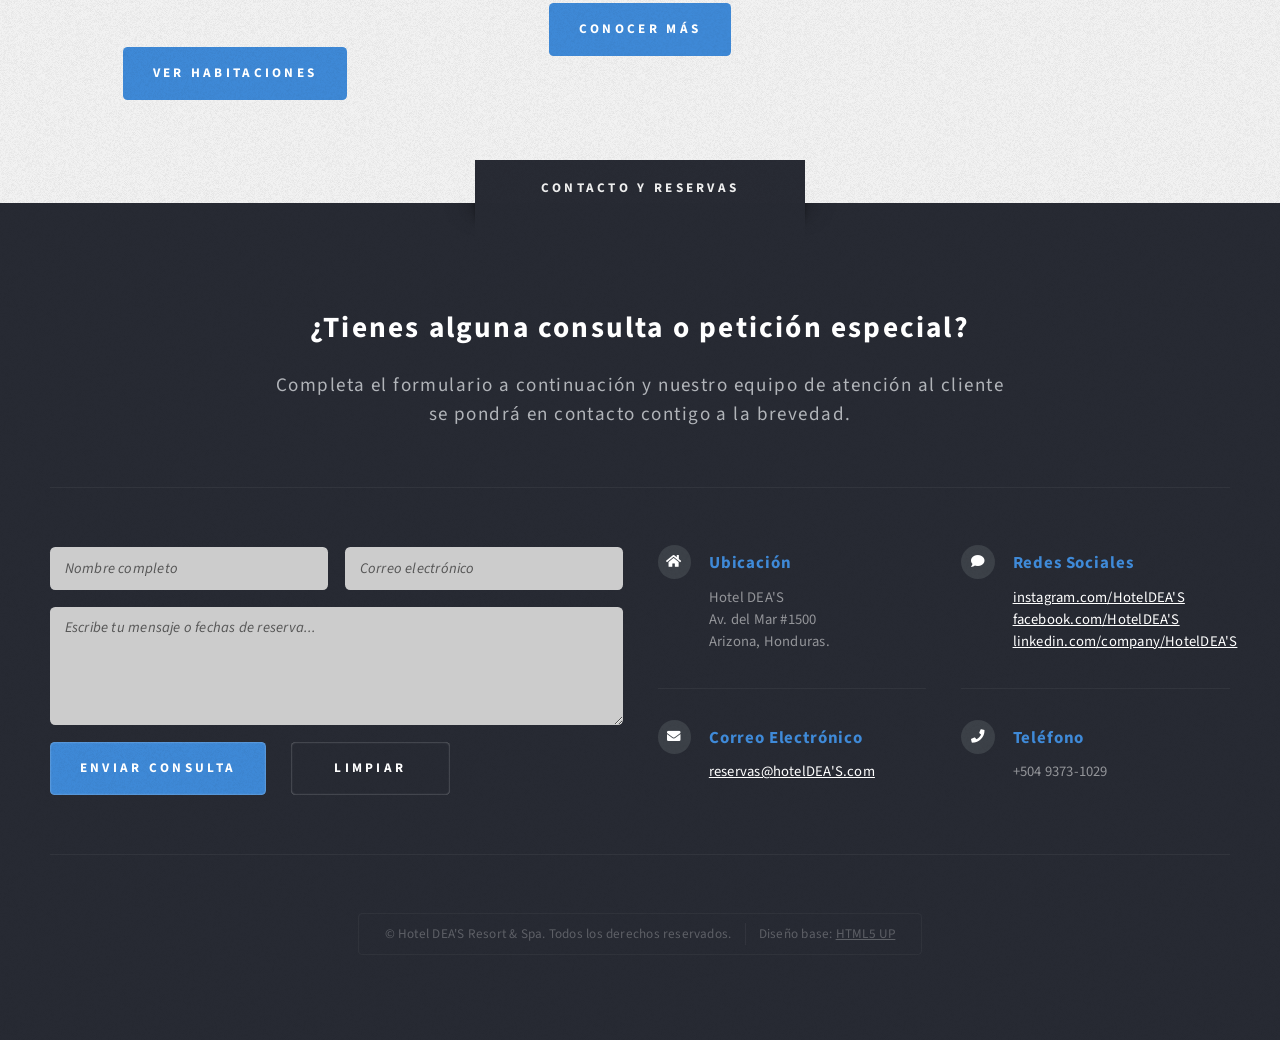
==== commit 8c3d6984: "Update index.html" ====
--- a/index.html
+++ b/index.html
@@ -41,7 +41,9 @@
 
 					<!-- Logo -->
 						<div id="logo">
+						<marquee>
                             <img src='images/Hotel logo.png' height="260" width="260"><br>
+						</marquee>
                             <br>
 						<marquee> 
 							<h1><a href="index.html">Hotel DEA'S </a></h1>
--- a/assets/css/main.css
+++ b/assets/css/main.css
@@ -100,7 +100,7 @@
 	body, input, textarea, select {
 		font-family: 'Source Sans Pro', sans-serif;
 		font-weight: 400;
-		color: #000000;
+		color: #ff0000;
 		font-size: 14pt;
 		line-height: 1.75em;
 		letter-spacing: 0.025em;
@@ -108,7 +108,7 @@
 
 	h1, h2, h3, h4, h5, h6 {
 		font-weight: 700;
-		color: #484d55;
+		color: #678800;
 	}
 
 		h1 a, h2 a, h3 a, h4 a, h5 a, h6 a {
